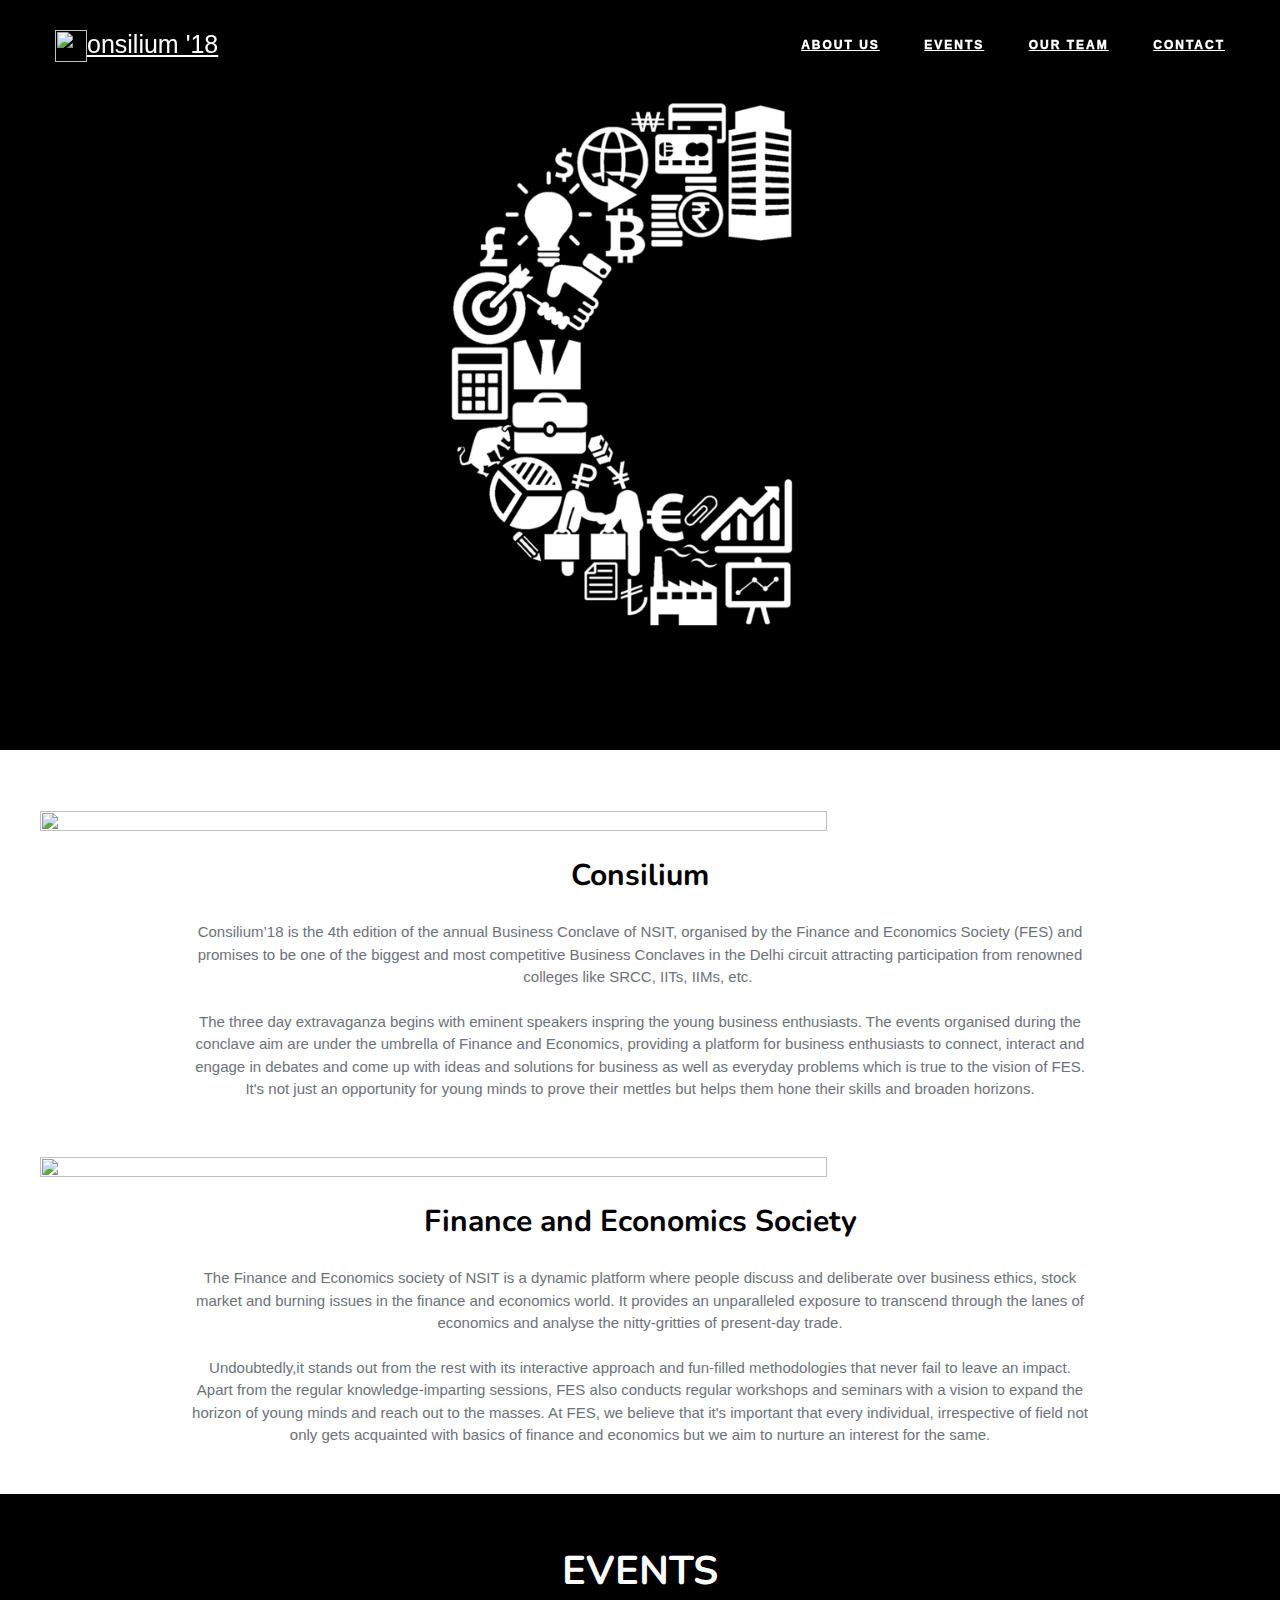
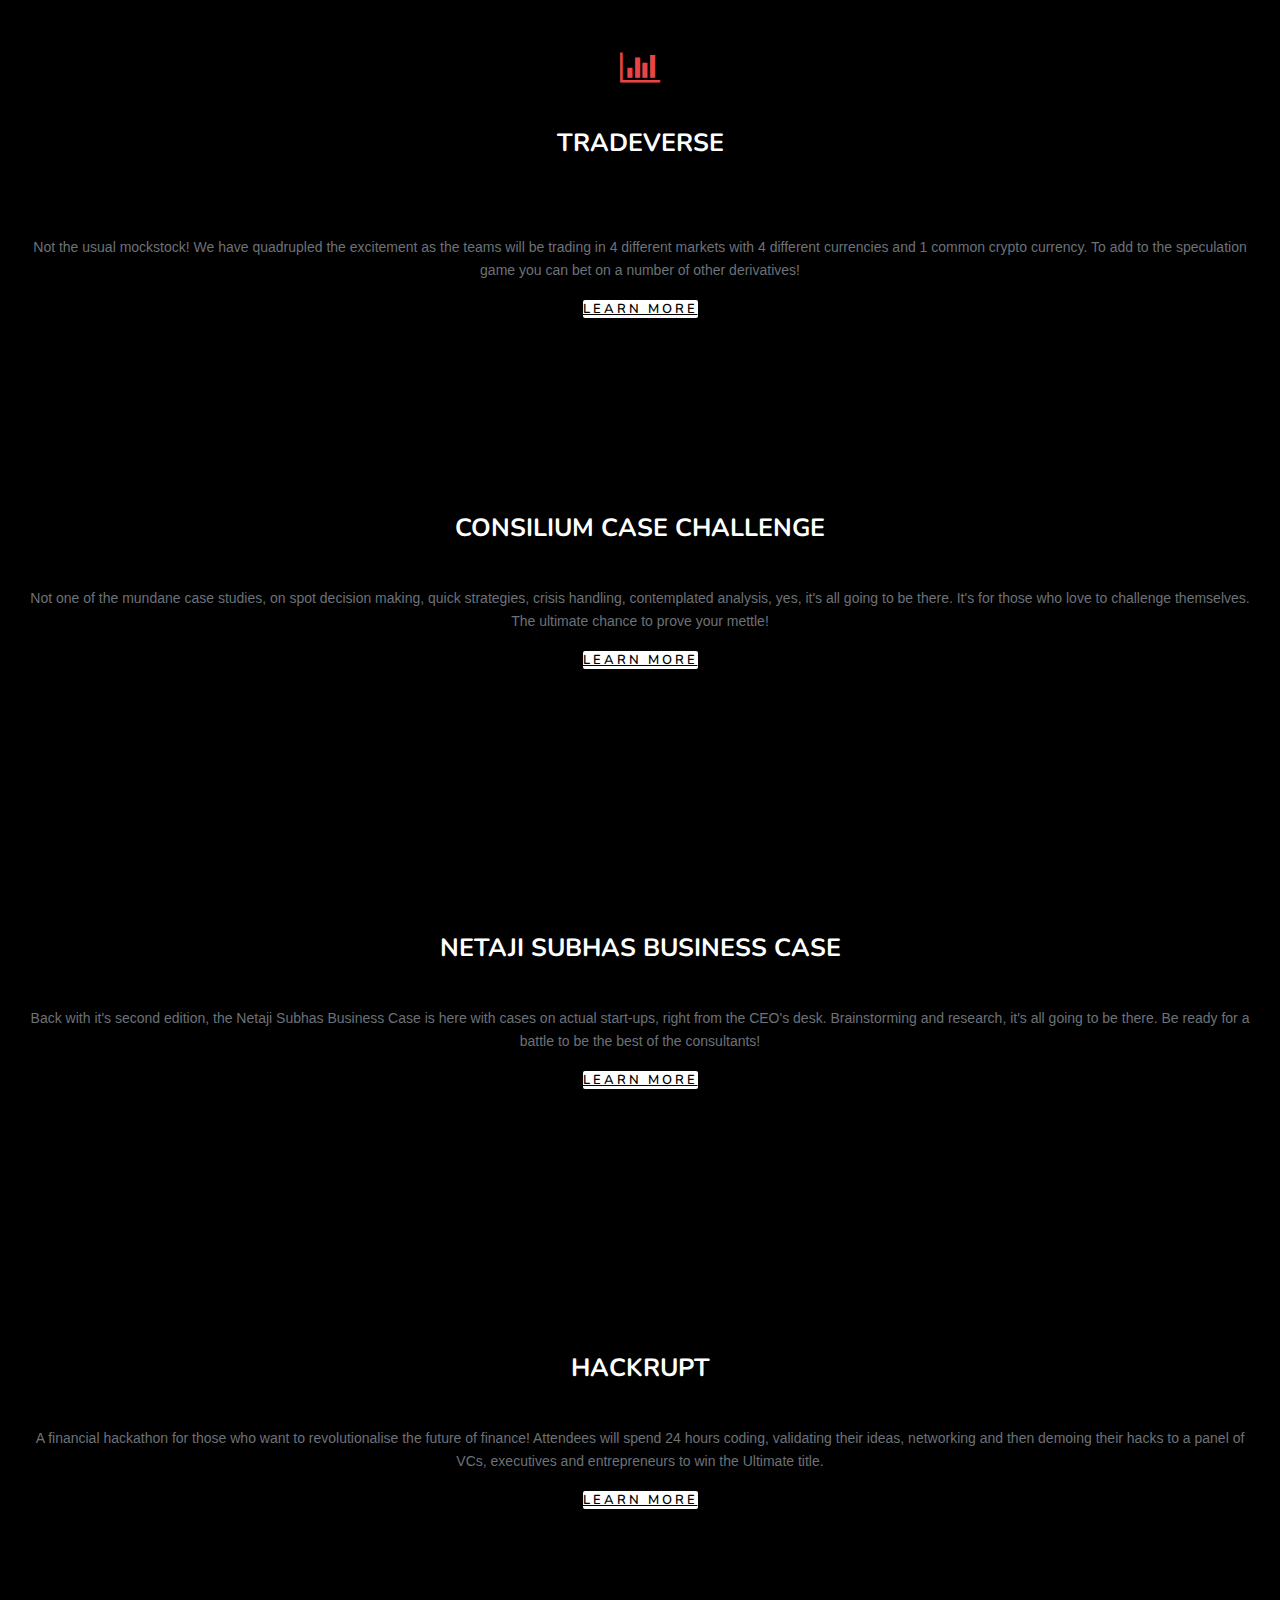
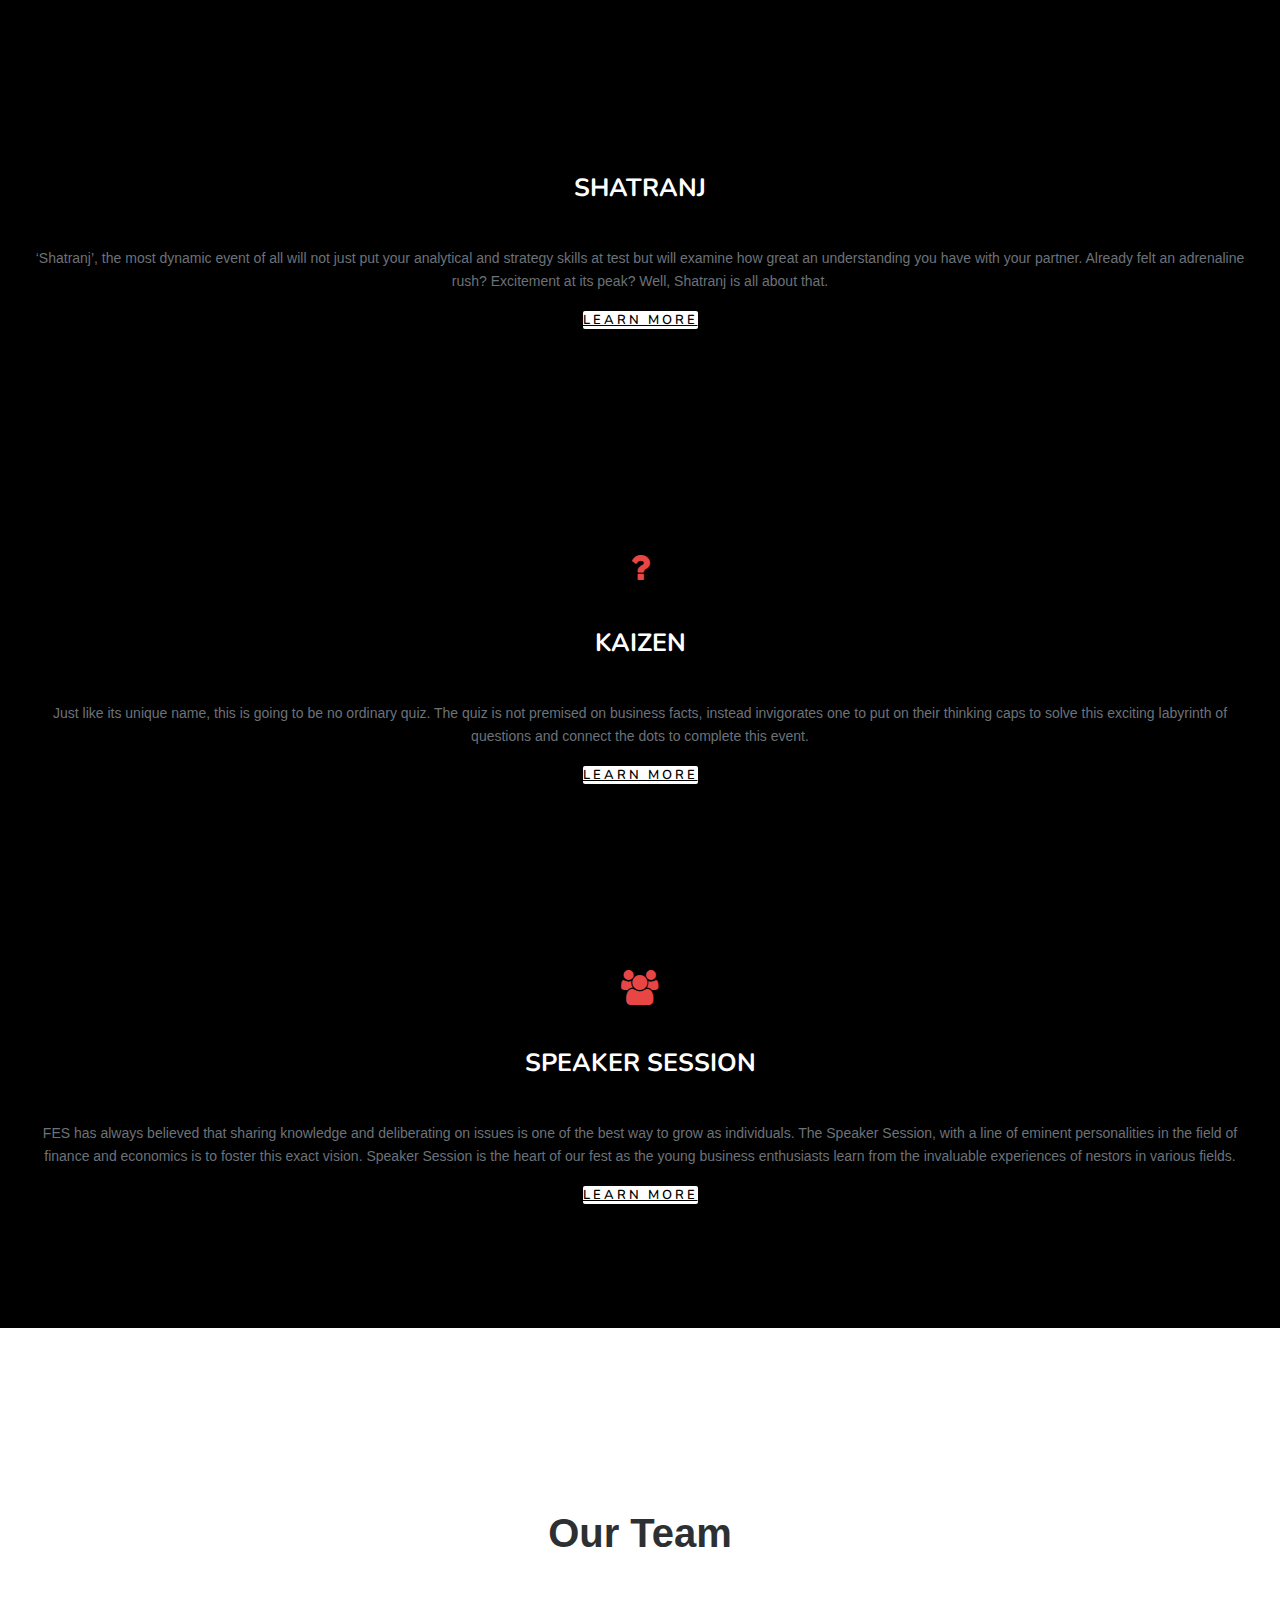
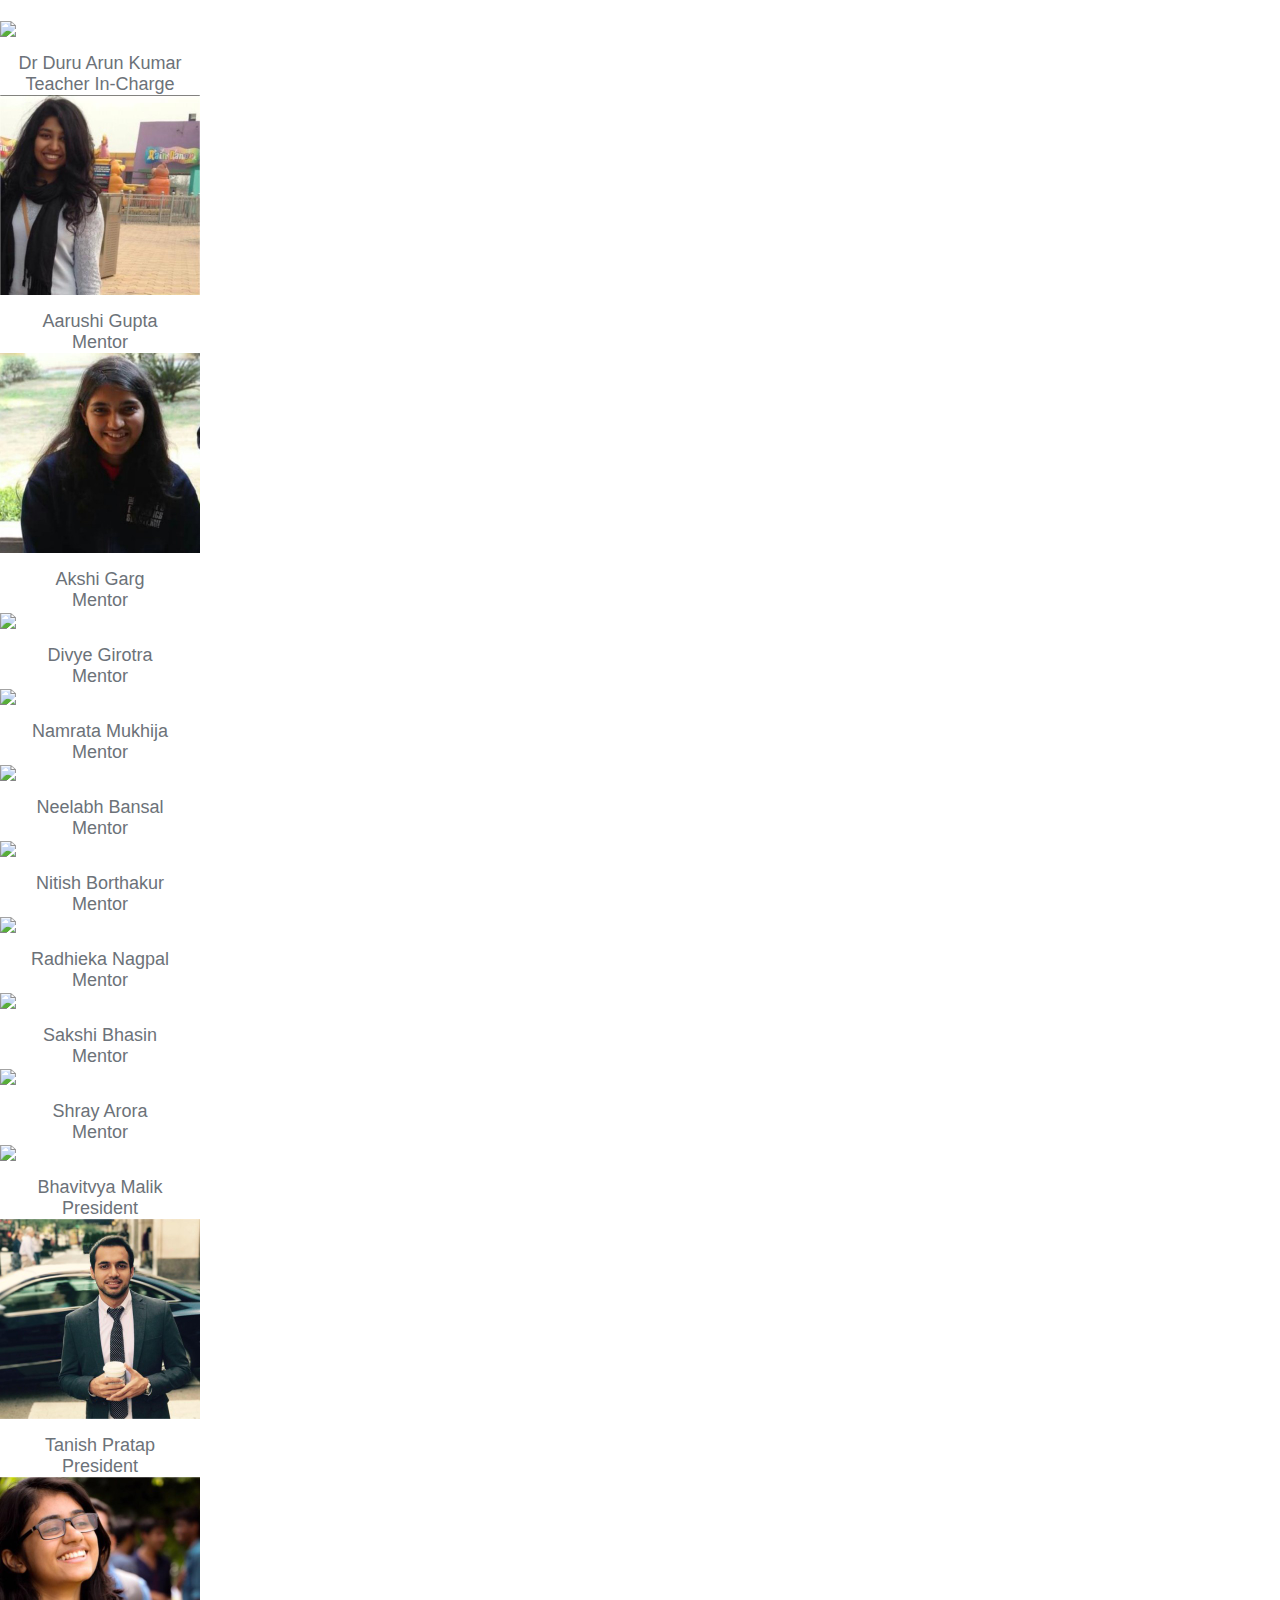
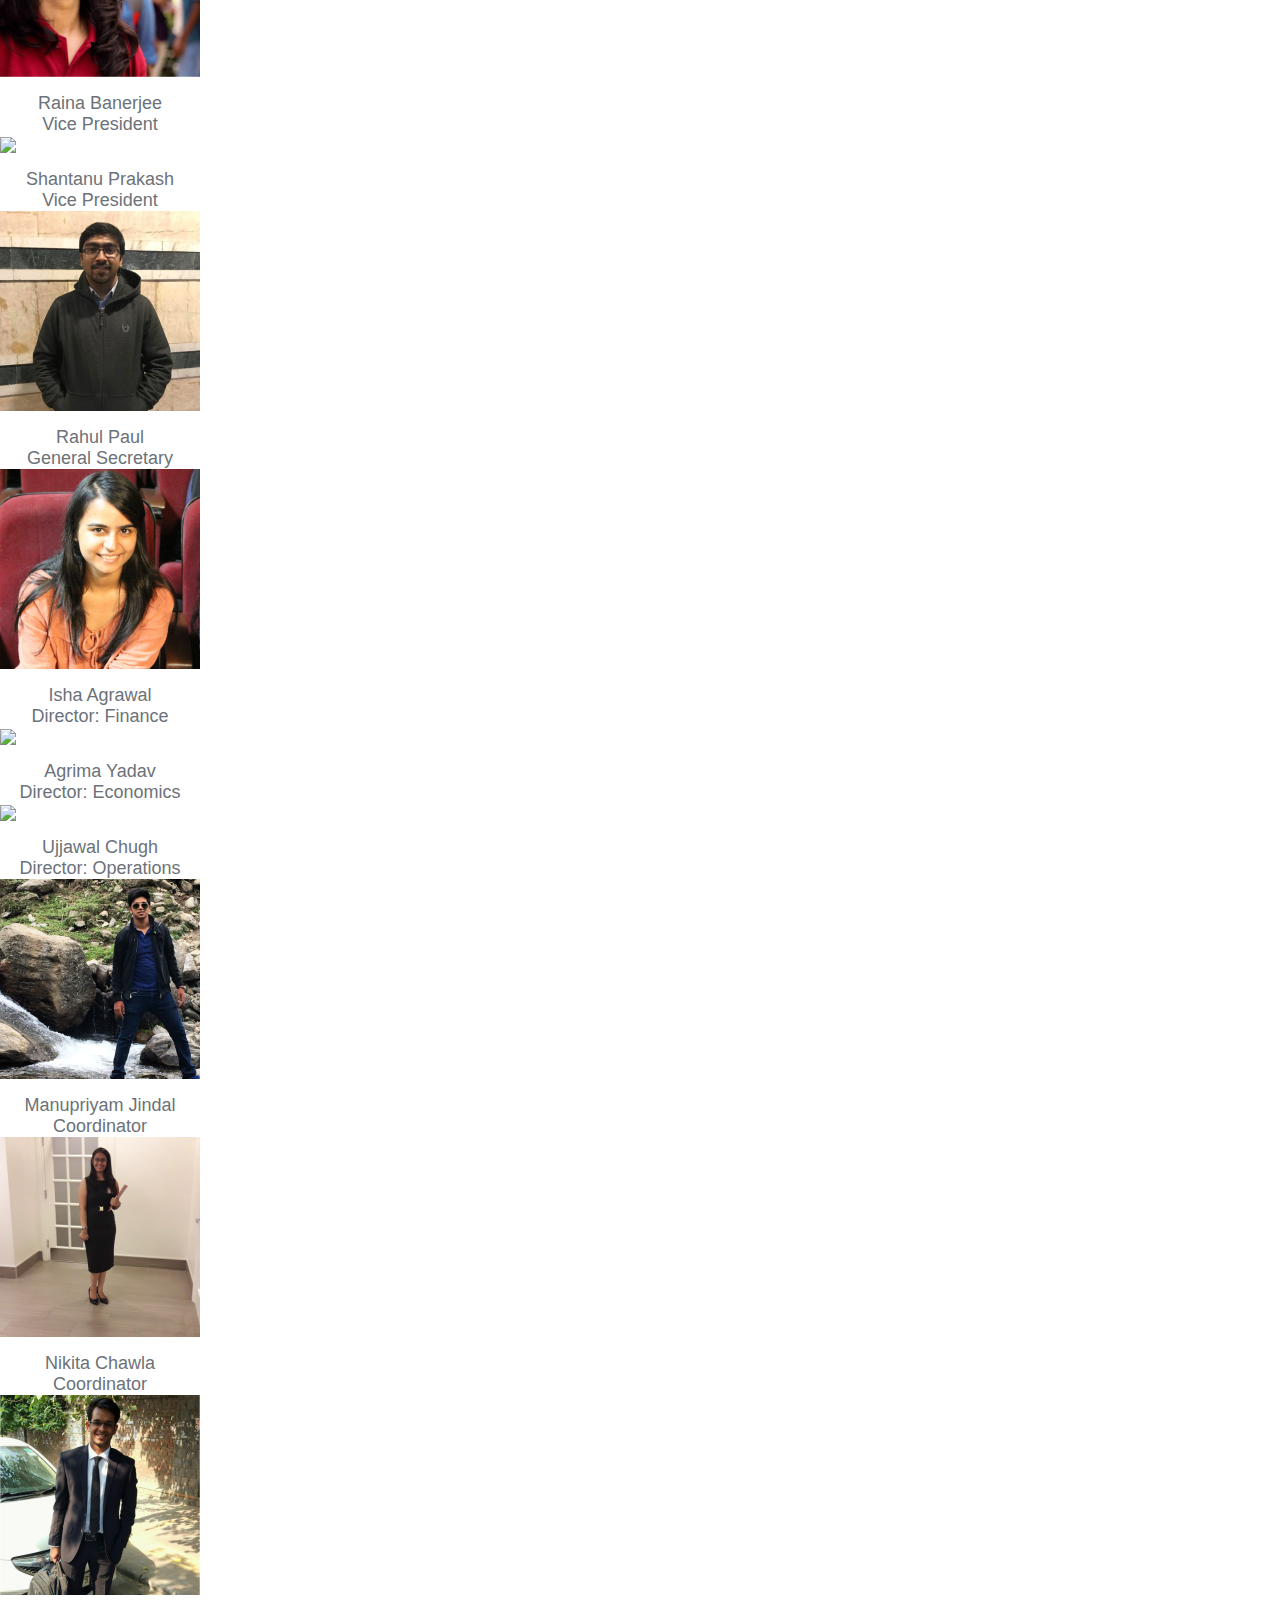
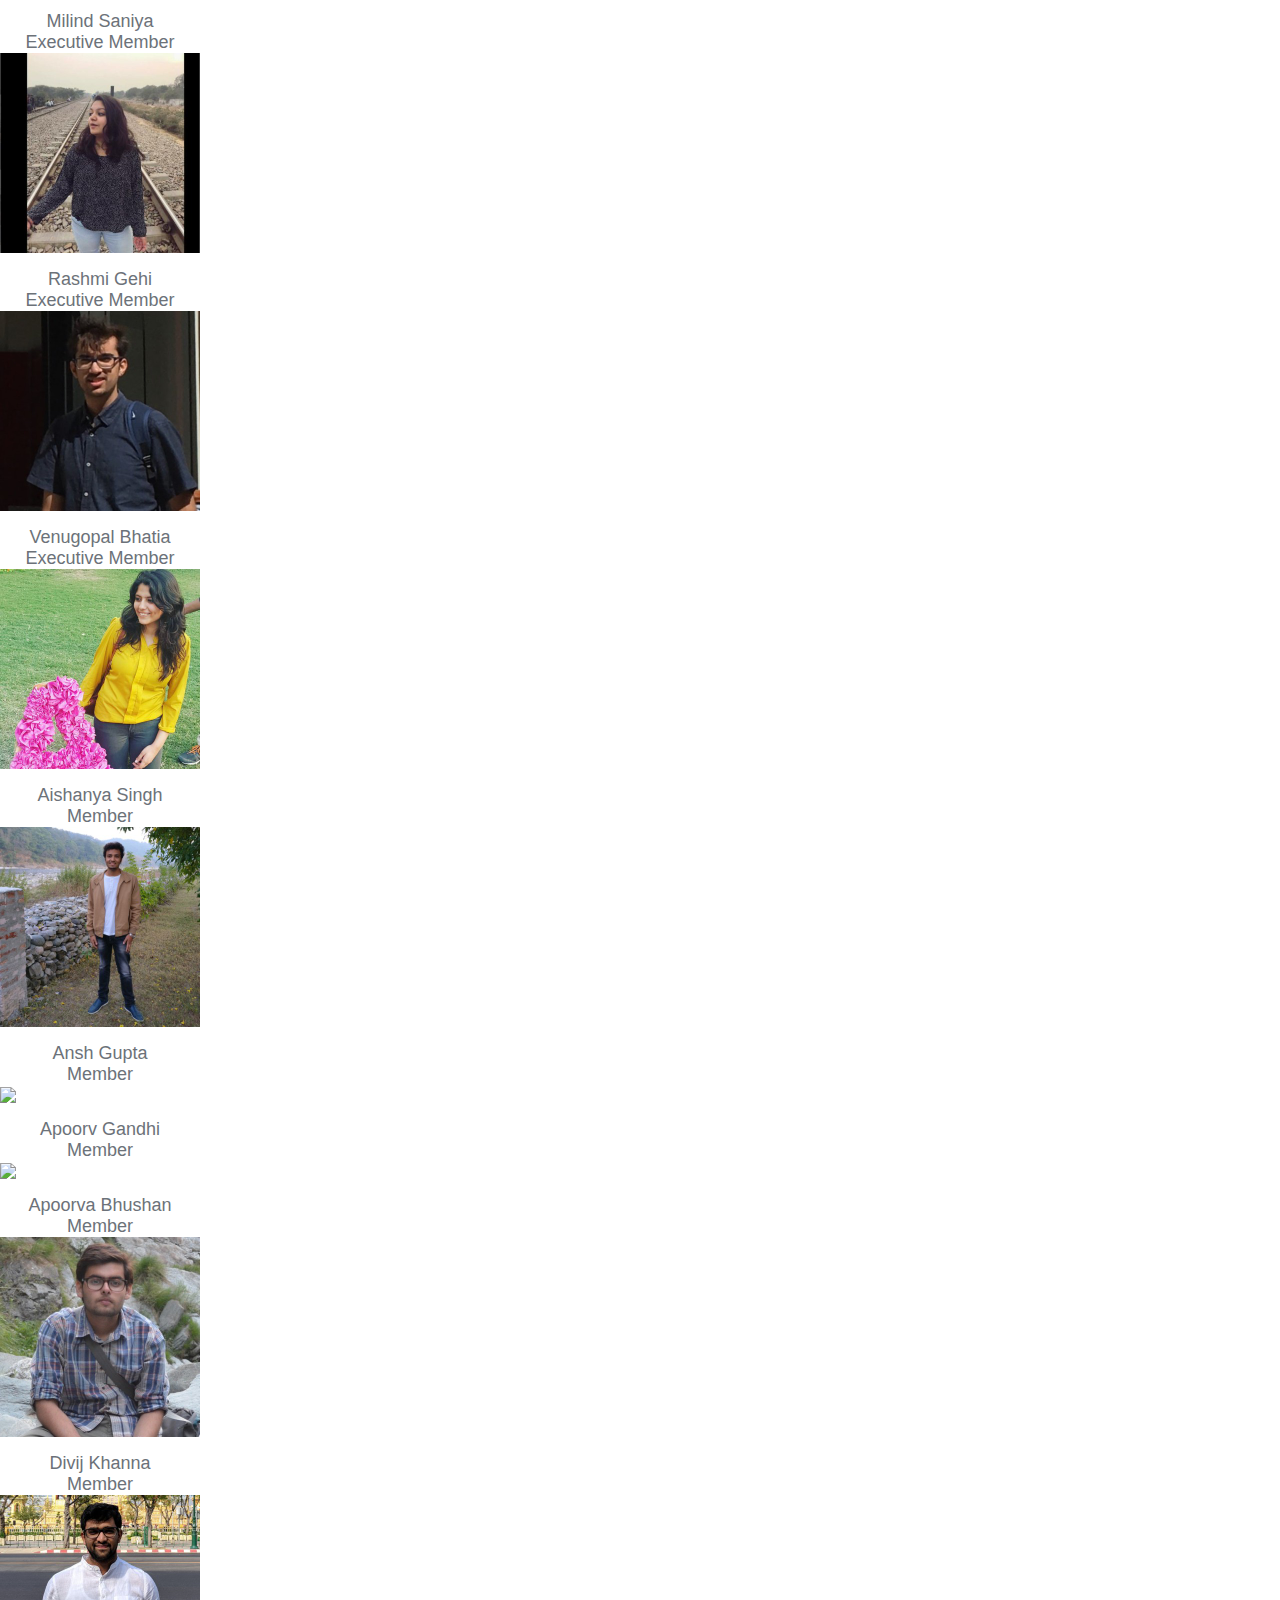
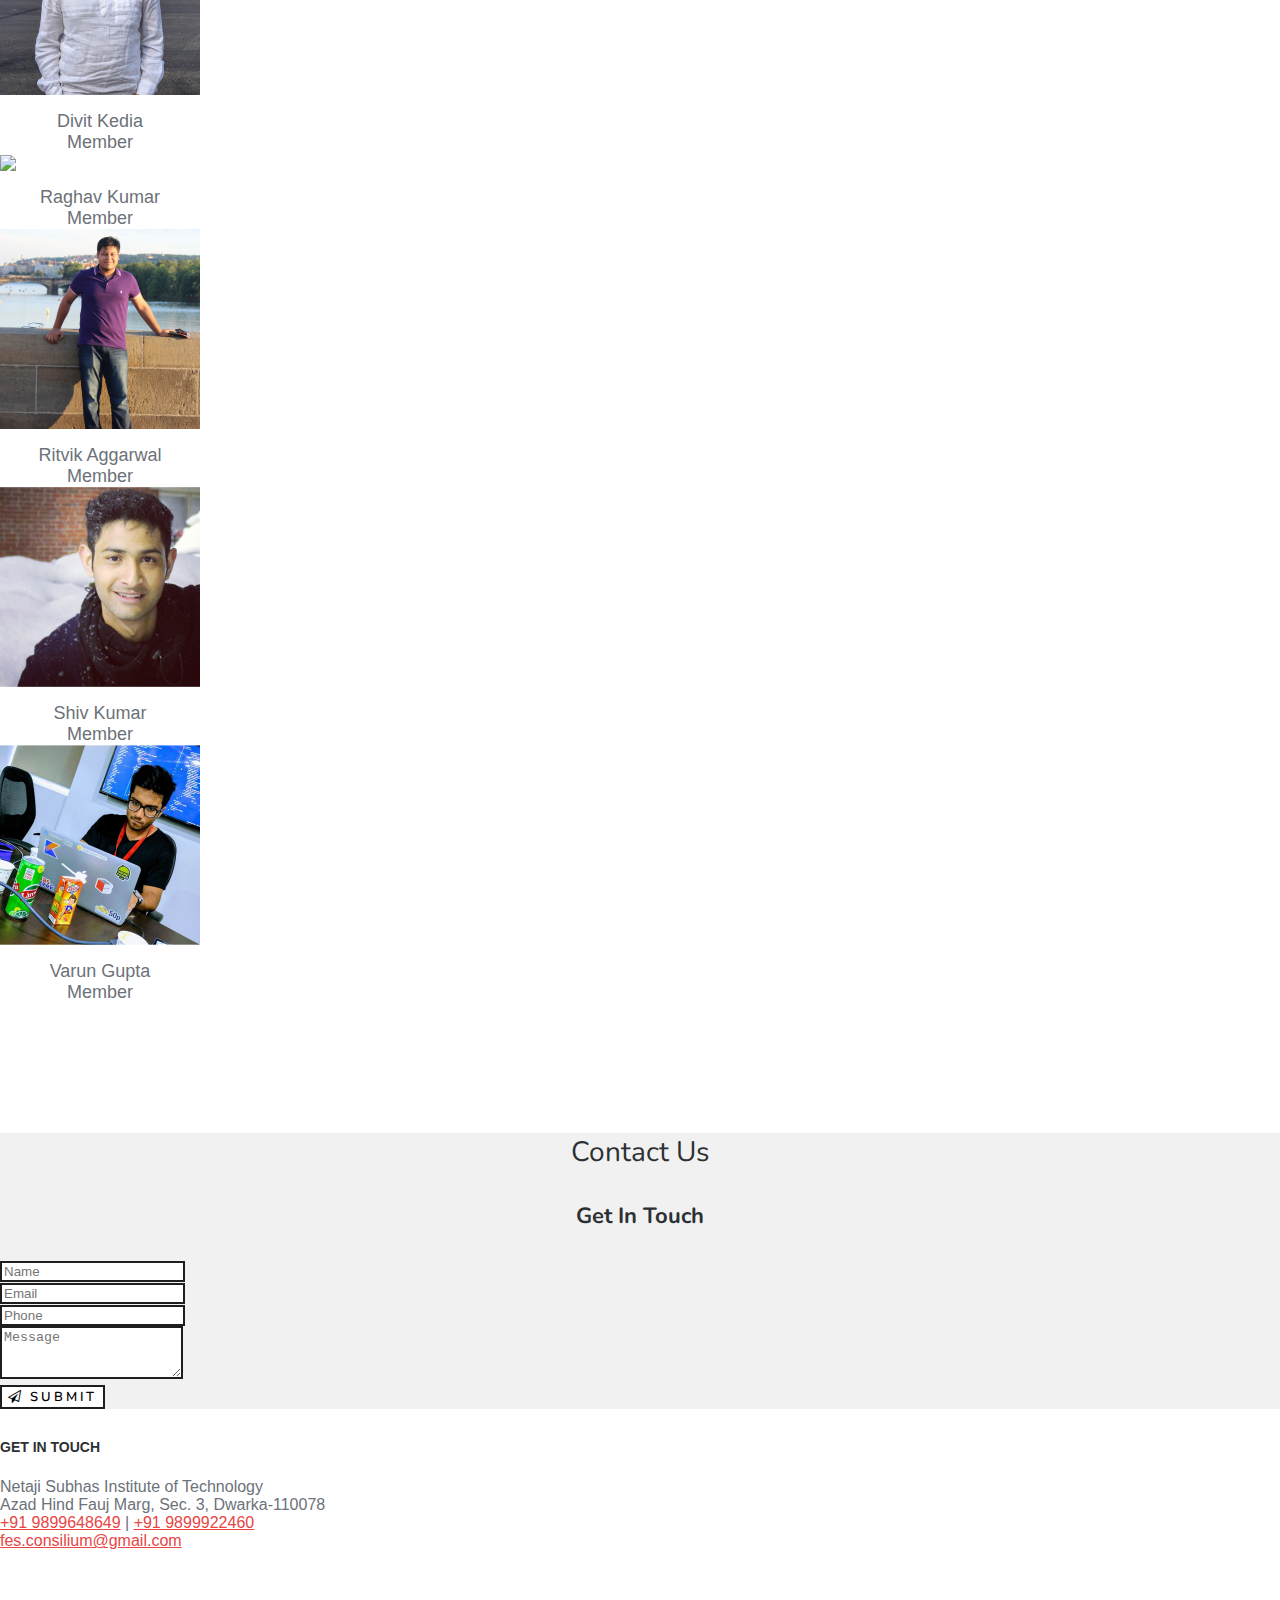
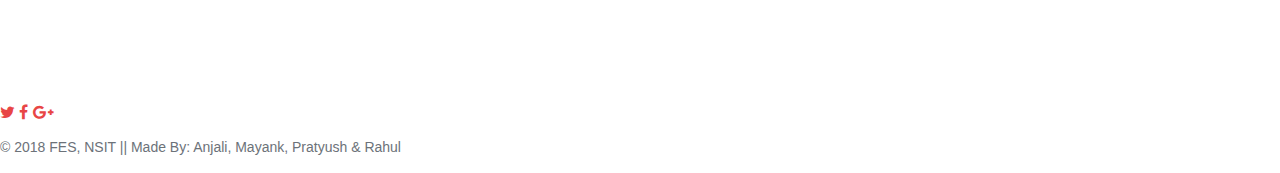
==== index.html @ c0fd303d "added formspree" ====
<!doctype html>
<html class="no-js" lang="">

<head>
    <meta charset="utf-8">
    <meta name="description" content="">
    <meta name="viewport" content="width=device-width, initial-scale=1">
    <title>Consilium'18</title>
    <link rel="stylesheet" href="css/bootstrap.min.css">
    <link rel="stylesheet" href="css/flexslider.css">
    <link rel="stylesheet" href="css/jquery.fancybox.css">
    <link rel="stylesheet" href="css/main.css">
    <link rel="stylesheet" href="css/responsive.css">
    <link rel="stylesheet" href="css/animate.min.css">
    <link rel="stylesheet" href="css/font-icon.css">
    <link rel="stylesheet" href="https://maxcdn.bootstrapcdn.com/font-awesome/4.4.0/css/font-awesome.min.css">
    <link rel="stylesheet" href="css/Footer-with-map.css">
    <link href="https://fonts.googleapis.com/css?family=Nunito" rel="stylesheet">

    <link rel="stylesheet" type="text/css" href="slick/slick.css" />
    <link rel="stylesheet" type="text/css" href="slick/slick-theme.css" />
    <link rel="stylesheet" href="css/index.css">


</head>

<body>
    <!-- header section -->
    <section id="home" class="banner" role="banner">
        <!--header navigation -->
        <header id="header">
            <div class="header-content clearfix">
                <a class="logo" href="#home" style="color:white;font-size:25px"><img src="images/logowhite.png" alt="">onsilium '18</a>
                <!-- Consilium'18 -->
                <nav class="navigation" role="navigation">
                    <ul class="primary-nav">
                        <li><a href="#intro">About Us</a></li>
                        <li><a href="#services-container">Events</a></li>
                        <li><a href="#teams">Our Team</a></li>
                        <li><a href="#contact">Contact</a></li>
                    </ul>
                </nav>
                <a href="#" class="nav-toggle">Menu<span></span></a> </div>
        </header>

    </section>
    <!-- header section -->

    <!-- intro section -->
    <section id="intro" class="section intro no-padding">
        <div class="container-fluid">
            <div class="row no-gutter">
                <div class="flexslider">
                    <ul class="slides">
                        <li>
                            <div class="col-md-6">
                                <div class="avatar"> <img src="images/cons17.JPG" alt="" class="img-responsive"> </div>
                            </div>
                            <div id="description" class="col-md-6 text-center">
                                <blockquote>
                                    <h1>Consilium</h1>
                                    <p>Consilium’18 is the 4th edition of the annual Business Conclave of NSIT, organised by the Finance and Economics Society (FES) and promises to be one of the biggest and most competitive Business Conclaves in the Delhi
                                        circuit attracting participation from renowned colleges like SRCC, IITs, IIMs, etc. <br><br> The three day extravaganza begins with eminent speakers inspring the young business enthusiasts. The events organised
                                        during the conclave aim are under the umbrella of Finance and Economics, providing a platform for business enthusiasts to connect, interact and engage in debates and come up with ideas and solutions for business
                                        as well as everyday problems which is true to the vision of FES. It's not just an opportunity for young minds to prove their mettles but helps them hone their skills and broaden horizons. </p>
                                </blockquote>
                            </div>
                        </li>
                        <li>
                            <div class="col-md-6">
                                <div class="avatar"> <img src="images/fesnsit.png" alt="" class="img-responsive"> </div>
                            </div>
                            <div id="description" class="col-md-6 text-center">
                                <blockquote>
                                    <h1>Finance and Economics Society </h1>
                                    <p>
                                        The Finance and Economics society of NSIT is a dynamic platform where people discuss and deliberate over business ethics, stock market and burning issues in the finance and economics world. It provides an unparalleled exposure to transcend through the
                                        lanes of economics and analyse the nitty-gritties of present-day trade. <br><br> Undoubtedly,it stands out from the rest with its interactive approach and fun-filled methodologies
                                        that never fail to leave an impact. Apart from the regular knowledge-imparting sessions, FES also conducts regular workshops and seminars with a vision to expand the horizon of young minds and reach out to the masses.
                                        At FES, we believe that it's important that every individual, irrespective of field not only gets acquainted with basics of finance and economics but we aim to nurture an interest for the same.
                                    </p>
                                </blockquote>
                            </div>
                        </li>
                    </ul>
                </div>
            </div>
        </div>
    </section>
    <!-- intro section -->

    <!-- events section -->
    <section id="services-container" class="services-container service-section">
        <div class="container">
            <div class="row">
                <h1 align="center" style="margin: 40px;">EVENTS</h1>
                <div class="col-md-4 col-sm-6 services"> <span class="icon fa fa-bar-chart"></span>
                    <div class="services-content">
                        <h5>TradeVerse <br>&nbsp</h5>
                        <p>Not the usual mockstock! We have quadrupled the excitement as the teams will be trading in 4 different markets with 4 different currencies and 1 common crypto currency. To add to the speculation game you can bet on a number
                            of other derivatives! </p>
                        <a href="tradeverse-5.html" class="btn btn-info" role="button">Learn More</a>
                    </div>
                </div>

                <div class="col-md-4 col-sm-6 services"> <span class="icon icon-briefcase"></span>
                    <div class="services-content">
                        <h5>Consilium Case Challenge</h5>
                        <p>Not one of the mundane case studies, on spot decision making, quick strategies, crisis handling, contemplated analysis, yes, it's all going to be there. It's for those who love to challenge themselves. The ultimate chance to prove
                            your mettle!</p>
                        <a href="consiliumCase-3.html" class="btn btn-info" role="button">Learn More</a>
                    </div>
                </div>

                <div class="col-md-4 col-sm-6 services"> <span class="icon icon-tools"></span>
                    <div class="services-content">
                        <h5>Netaji Subhas Business Case</h5>
                        <p>Back with it's second edition, the Netaji Subhas Business Case is here with cases on actual start-ups, right from the CEO's desk. Brainstorming and research, it's all going to be there. Be ready for a battle to be the best of the
                            consultants! </p>
                        <a href="businessCase-4.html" class="btn btn-info" role="button">Learn More</a>
                    </div>
                </div>

                <div class="col-md-4 col-sm-6 services"> <span class="icon icon-trophy"></span>
                    <div class="services-content">
                        <h5>Hackrupt</h5>
                        <p>A financial hackathon for those who want to revolutionalise the future of finance! Attendees will spend 24 hours coding, validating their ideas, networking and then demoing their hacks to a panel of VCs, executives and entrepreneurs
                            to win the Ultimate title.</p>
                        <a href="hackrupt.html" class="btn btn-info" role="button">Learn More</a>
                    </div>
                </div>

                <div class="col-md-4 col-sm-6 services"> <span class="icon icon-strategy"></span>
                    <div class="services-content">
                        <h5>Shatranj</h5>
                        <p>‘Shatranj’, the most dynamic event of all will not just put your analytical and strategy skills at test but will examine how great an understanding you have with your partner. Already felt an adrenaline rush? Excitement at its
                            peak? Well, Shatranj is all about that.</p>
                        <a href="shatranj.html" class="btn btn-info" role="button">Learn More</a>
                    </div>
                </div>

                <div class="col-md-4 col-sm-6 services"> <span class="icon fa fa-question"></span>
                    <div class="services-content">
                        <h5>Kaizen</h5>
                        <p>Just like its unique name, this is going to be no ordinary quiz. The quiz is not premised on business facts, instead invigorates one to put on their thinking caps to solve this exciting labyrinth of questions and connect the dots
                            to complete this event.</p>
                        <a href="kaizen-1.html" class="btn btn-info" role="button">Learn More</a>
                    </div>
                </div>

                <div class="col-md-4 col-sm-3"></div>

                <div class="col-md-4 col-sm-6 services"> <span class="icon fa fa-users"></span>
                    <div class="services-content">
                        <h5>Speaker Session</h5>
                        <p>FES has always believed that sharing knowledge and deliberating on issues is one of the best way to grow as individuals. The Speaker Session, with a line of eminent personalities in the field of finance and economics is to foster
                            this exact vision. Speaker Session is the heart of our fest as the young business enthusiasts learn from the invaluable experiences of nestors in various fields. </p>
                        <a href="speaker-2.html" class="btn btn-info" role="button">Learn More</a>
                    </div>
                </div>

                <div class="col-md-4 col-sm-6"></div>

            </div>
        </div>
    </section>
    <!-- events section -->

    <!-- our team section -->


    <!-- team section -->
    <section id="teams" class="section teams">
        <h2 align="center" style="">Our Team</h2>
        <h1></h1>
        <div class="slideshow-container">

            <!-- 1 -->
            <div class="mySlides  ">
                <!-- <div class="numbertext">1/35</div> -->
                <img src="images/team/duru.jpg" style="width:100%">
                <div class="banner-text" align="center" style="font-size: 18px">Dr Duru Arun Kumar<br>Teacher In-Charge</div>
            </div>

            <!-- 2 -->
            <div class="mySlides  ">
                <!-- <div class="numbertext">2/35</div> -->
                <img src="images/team/aarushi.jpg" style="width:100%">
                <div class="banner-text" align="center" style="font-size: 18px">Aarushi Gupta<br>Mentor</div>
            </div>

            <!-- 3 -->
            <div class="mySlides  ">
                <img src="images/team/akshi.jpg" style="width:100%">
                <div class="banner-text" align="center" style="font-size: 18px">Akshi Garg<br>Mentor</div>
            </div>

            <!-- 4 -->
            <div class="mySlides  ">
                <img src="images/team/divye.jpg" style="width:100%">
                <div class="banner-text" align="center" style="font-size: 18px">Divye Girotra<br>Mentor</div>
            </div>

            <!-- 5 -->
            <div class="mySlides  ">
                <!-- <div class="numbertext">5/35</div> -->
                <img src="images/team/namrata.jpg" style="width:100%">
                <div class="banner-text" align="center" style="font-size: 18px">Namrata Mukhija<br>Mentor</div>
            </div>

            <!-- 6 -->
            <div class="mySlides  ">
                <!-- <div class="numbertext">6/35</div> -->
                <img src="images/team/neelabh.jpg" style="width:100%">
                <div class="banner-text" align="center" style="font-size: 18px">Neelabh Bansal<br>Mentor</div>
            </div>

            <!-- 7 -->
            <div class="mySlides  ">
                <!-- <div class="numbertext">7/35</div> -->
                <img src="images/team/nitish.jpg" style="width:100%">
                <div class="banner-text" align="center" style="font-size: 18px">Nitish Borthakur<br>Mentor</div>
            </div>

            <!-- 8 -->
            <div class="mySlides  ">
                <!-- <div class="numbertext">8/35</div> -->
                <img src="images/team/Radhieka.jpg" style="width:100%">
                <div class="banner-text" align="center" style="font-size: 18px">Radhieka Nagpal<br>Mentor</div>
            </div>

            <!-- 9 -->
            <div class="mySlides  ">
                <!-- <div class="numbertext">9/35</div> -->
                <img src="images/team/sakshi.jpg" style="width:100%">
                <div class="banner-text" align="center" style="font-size: 18px">Sakshi Bhasin<br>Mentor</div>
            </div>

            <!-- 10 -->
            <div class="mySlides  ">
                <!-- <div class="numbertext">10/35</div> -->
                <img src="images/team/shray.jpg" style="width:100%">
                <div class="banner-text" align="center" style="font-size: 18px">Shray Arora<br>Mentor</div>
            </div>

            <!-- 11 -->
            <div class="mySlides  ">
                <!-- <div class="numbertext">11/35</div> -->
                <img src="images/team/bhavitvya.jpg" style="width:100%">
                <div class="banner-text" align="center" style="font-size: 18px">Bhavitvya Malik<br>President</div>
            </div>

            <!-- 12 -->
            <div class="mySlides  ">
                <!-- <div class="numbertext">12/35</div> -->
                <img src="images/team/tanish.jpg" style="width:100%">
                <div class="banner-text" align="center" style="font-size: 18px">Tanish Pratap<br>President</div>
            </div>

            <!-- 13 -->
            <div class="mySlides  ">
                <!-- <div class="numbertext">13/35</div> -->
                <img src="images/team/raina.jpg" style="width:100%">
                <div class="banner-text" align="center" style="font-size: 18px">Raina Banerjee<br>Vice President</div>
            </div>

            <!-- 14 -->
            <div class="mySlides  ">
                <!-- <div class="numbertext">14/35</div> -->
                <img src="images/team/shantanu.jpg" style="width:100%">
                <div class="banner-text" align="center" style="font-size: 18px">Shantanu Prakash<br>Vice President</div>
            </div>

            <!-- 15 -->
            <div class="mySlides  ">
                <!-- <div class="numbertext">15/35</div> -->
                <img src="images/team/paul.jpg" style="width:100%">
                <div class="banner-text" align="center" style="font-size: 18px">Rahul Paul<br>General Secretary</div>
            </div>

            <!-- 16 -->
            <div class="mySlides  ">
                <!-- <div class="numbertext">16/35</div> -->
                <img src="images/team/isha.jpg" style="width:100%">
                <div class="banner-text" align="center" style="font-size: 18px">Isha Agrawal<br>Director: Finance</div>
            </div>

            <!-- 17 -->
            <div class="mySlides  ">
                <!-- <div class="numbertext">17/35</div> -->
                <img src="images/team/agrima.jpg" style="width:100%">
                <div class="banner-text" align="center" style="font-size: 18px">Agrima Yadav<br>Director: Economics</div>
            </div>

            <!-- 18 -->
            <div class="mySlides  ">
                <!-- <div class="numbertext">18/35</div> -->
                <img src="images/team/ujjawal.jpg" style="width:100%">
                <div class="banner-text" align="center" style="font-size: 18px">Ujjawal Chugh<br>Director: Operations</div>
            </div>

            <!-- 19a -->
            <div class="mySlides  ">
                <!-- <div class="numbertext">19/35</div> -->
                <img src="images/team/manu.jpg" style="width:100%">
                <div class="banner-text" align="center" style="font-size: 18px">Manupriyam Jindal<br>Coordinator</div>
            </div>

            <!-- 19b -->
            <div class="mySlides  ">
                <!-- <div class="numbertext">19/35</div> -->
                <img src="images/team/nikita.jpg" style="width:100%">
                <div class="banner-text" align="center" style="font-size: 18px">Nikita Chawla<br>Coordinator</div>
            </div>

            <!-- 20 -->
            <!-- <div class="mySlides  ">
  <div class="numbertext">20/35</div>
  <img src="images/team/aarushi.jpg" style="width:100%">
  <div class="banner-text" align="center" style="font-size: 18px">Akash Maurya<br>Executive Member</div>
</div> -->

            <!-- 21 -->
            <div class="mySlides  ">
                <!-- <div class="numbertext">21/35</div> -->
                <img src="images/team/milind.jpg" style="width:100%">
                <div class="banner-text" align="center" style="font-size: 18px">Milind Saniya<br>Executive Member</div>
            </div>

            <!-- 22 -->
            <div class="mySlides  ">
                <!-- <div class="numbertext">22/35</div> -->
                <img src="images/team/Rashmi.jpg" style="width:100%">
                <div class="banner-text" align="center" style="font-size: 18px">Rashmi Gehi<br>Executive Member
                    <v>
                </div>
            </div>

            <!-- 23 -->
            <!-- <div class="mySlides  ">
  <div class="numbertext">23/35</div>
  <img src="images/team/aarushi.jpg" style="width:100%">
  <div class="banner-text" align="center" style="font-size: 18px">Rushil Verma<br>Executive Member</div>
</div> -->

            <!-- 24 -->
            <!-- <div class="mySlides  ">
  <div class="numbertext">24/35</div>
  <img src="images/team/aarushi.jpg" style="width:100%">
  <div class="banner-text" align="center" style="font-size: 18px">Tulika Saxena<br>Executive Member</div>
</div> -->

            <!-- 25 -->
            <div class="mySlides  ">
                <!-- <div class="numbertext">25/35</div> -->
                <img src="images/team/Venugopal.jpg" style="width:100%">
                <div class="banner-text" align="center" style="font-size: 18px">Venugopal Bhatia<br>Executive Member</div>
            </div>

            <!-- 26 -->
            <div class="mySlides  ">
                <!-- <div class="numbertext">26/35</div> -->
                <img src="images/team/aishanya.jpg" style="width:100%">
                <div class="banner-text" align="center" style="font-size: 18px">Aishanya Singh<br>Member</div>
            </div>

            <!-- 27 -->
            <div class="mySlides  ">
                <!-- <div class="numbertext">27/35</div> -->
                <img src="images/team/ansh.jpg" style="width:100%">
                <div class="banner-text" align="center" style="font-size: 18px">Ansh Gupta<br>Member</div>
            </div>

            <!-- 28 -->
            <div class="mySlides  ">
                <!-- <div class="numbertext">28/35</div> -->
                <img src="images/team/apoorv.jpg" style="width:100%">
                <div class="banner-text" align="center" style="font-size: 18px">Apoorv Gandhi<br>Member</div>
            </div>

            <!-- 29 -->
            <div class="mySlides  ">
                <!-- <div class="numbertext">29/35</div> -->
                <img src="images/team/apoorva.jpg" style="width:100%">
                <div class="banner-text" align="center" style="font-size: 18px">Apoorva Bhushan<br>Member</div>
            </div>

            <!-- 30 -->
            <div class="mySlides  ">
                <!-- <div class="numbertext">30/35</div> -->
                <img src="images/team/divij.jpg" style="width:100%">
                <div class="banner-text" align="center" style="font-size: 18px">Divij Khanna<br>Member</div>
            </div>

            <!-- 31 -->
            <div class="mySlides  ">
                <!-- <div class="numbertext">31/35</div> -->
                <img src="images/team/divit.jpg" style="width:100%">
                <div class="banner-text" align="center" style="font-size: 18px">Divit Kedia<br>Member</div>
            </div>

            <!-- 32 -->
            <div class="mySlides  ">
                <!-- <div class="numbertext">32/35</div> -->
                <img src="images/team/raghav.jpg" style="width:100%">
                <div class="banner-text" align="center" style="font-size: 18px">Raghav Kumar<br>Member</div>
            </div>

            <!-- 33 -->
            <div class="mySlides  ">
                <!-- <div class="numbertext">33/35</div> -->
                <img src="images/team/ritvik.jpg" style="width:100%">
                <div class="banner-text" align="center" style="font-size: 18px">Ritvik Aggarwal<br>Member</div>
            </div>

            <!-- 34 -->
            <div class="mySlides  ">
                <!-- <div class="numbertext">34/35</div> -->
                <img src="images/team/shiv.jpg" style="width:100%">
                <div class="banner-text" align="center" style="font-size: 18px">Shiv Kumar<br>Member</div>
            </div>

            <!-- 35 -->
            <div class="mySlides ">
                <!-- <div class="numbertext">34/35</div> -->
                <img src="images/team/varun.jpg" style="width:100%">
                <div class="banner-text" align="center" style="font-size: 18px">Varun Gupta<br>Member</div>
            </div>

            <!-- 35 -->
            <!-- <div class="mySlides  ">
  <div class="numbertext">35/35</div>
  <img src="images/team/aarushi.jpg" style="width:100%">
  <div class="banner-text" align="center" style="font-size: 18px">Varun Gupta<br>Member</div>
</div> -->
        </div>

        <!-- <script>
var slideIndex = 0;
showSlides();

function showSlides() {
    var i;
    var slides = document.getElementsByClassName("mySlides");
    for (i = 0; i < slides.length; i++) {
        slides[i].style.display = "none";
    }
    slideIndex++;
    if (slideIndex > slides.length) {slideIndex = 1}
    slides[slideIndex-1].style.display = "block";
    setTimeout(showSlides, 2000); // Change image every 2 seconds
}
</script> -->
    </section>
    <!-- team section -->

    <!--Contact section -->
    <section id="contact">
        <div class="container">
            <div class="well well-sm">
                <h3 align="center"><strong>Contact Us</strong></h3>
            </div>

            <div class="row">

                <div class="col-md-6 col-md-offset-3">
                    <h4 align="center"><strong>Get In Touch</strong></h4>
                    <form action="https://formspree.io/fes.consilium@gmail.com" method="post">
                        <div class="form-group">
                            <input type="text" class="form-control" name="name" value="" placeholder="Name">
                        </div>
                        <div class="form-group">
                            <input type="email" class="form-control" name="email" value="" placeholder="Email">
                        </div>
                        <div class="form-group">
                            <input type="tel" class="form-control" name="phone" value="" placeholder="Phone">
                        </div>
                        <div class="form-group">
                            <textarea class="form-control" name="message" rows="3" placeholder="Message"></textarea>
                        </div>
                        <button class="btn btn-default" type="submit" name="button">
              <i class="fa fa-paper-plane-o" aria-hidden="true"></i> Submit
          </button>
                    </form>
                </div>
            </div>
        </div>
    </section>
    <!-- Contact section -->

    <!-- Footer section -->
    <footer id="myFooter">
        <div class="container">
            <div class="row">
                <div class="col-sm-12">
                    <h5>Get In Touch</h5>
                    <ul>
                        <li>Netaji Subhas Institute of Technology</li>
                        <li>Azad Hind Fauj Marg, Sec. 3, Dwarka-110078</li>
                        <li><a href="tel://9899648649">+91 9899648649‬</a> | <a href="tel://9899922460">+91 9899922460‬</a></li>
                        <li><a href="mailto:fes.consilium@gmail.com?Subject=Consilium%20Query">fes.consilium@gmail.com</a></li>
                    </ul>
                </div>
            </div>
            <!-- Here we use the Google Embed API to show Google Maps. -->
            <!-- In order for this to work in your project you will need to generate a unique API key.  -->

            <iframe id="map-container" frameborder="0" style="border:0" src="https://www.google.com/maps/embed/v1/place?q=place_id:ChIJKRPFmDUFDTkR4vzrso_h-Nk&key=AIzaSyAkCWSTHwfamrr5s8xtmgGQe79lRdur5S4">
            </iframe>
        </div>
        <div class="social-networks">
            <a href="https://mobile.twitter.com/fes_nsit" class="twitter"><i class="fa fa-twitter"></i></a>
            <a href="https://www.facebook.com/consiliumfes/" class="facebook"><i class="fa fa-facebook"></i></a>
            <a href="mailto:fes.consilium@gmail.com?Subject=Website%20Query" class="google"><i class="fa fa-google-plus"></i></a>
        </div>
        <div class="footer-copyright">
            <p>© 2018 FES, NSIT || Made By: Anjali, Mayank, Pratyush & Rahul</p>
        </div>
    </footer>
    <!-- Footer section -->

    <!-- JS FILES -->
    <script src="https://ajax.googleapis.com/ajax/libs/jquery/1.11.3/jquery.min.js"></script>
    <script type="text/javascript" src="slick/slick.min.js"></script>
    <script src="js/bootstrap.min.js"></script>
    <script src="js/jquery.flexslider-min.js"></script>
    <script src="js/jquery.fancybox.pack.js"></script>
    <script src="js/retina.min.js"></script>
    <script src="js/modernizr.js"></script>
    <script src="js/main.js"></script>
</body>
</html>
---- css/main.css ----
/*CONTACT*/

/*.contact{
	background-color: #e59412;
}

.contact h3{
	padding-bottom: 10px;
	font-family: 'Nunito', sans-serif;
}

.contact placeholder{
	font-family: 'Nunito', sans-serif;
	font-size: 10px;
}*/
@font-face {
	font-family:"Kelson Sans Bold";
	src:url("Kelson Sans Bold.otf");
	font-weight:normal;
	font-style:normal;
}
/*Font-awesome integration*/
@import url("https://maxcdn.bootstrapcdn.com/font-awesome/4.7.0/css/font-awesome.min.css");
/*Google font integration*/
@import url('https://fonts.googleapis.com/css?family=Roboto');

@font-face {
    font-family: "Bariol";
    src: url("../fonts/Bariol.otf");
}

#contact{
    background-color:#f1f1f1;
    font-family: 'Nunito', sans-serif;
}

#contact .well{
    margin-top:30px;
    border-radius:0;
}

#contact .form-control{
    border-radius: 0;
    border:2px solid #1e1e1e;
    margin: 0 auto;
}

#contact button{
    border-radius:0;
    border:2px solid #1e1e1e;
}

#contact .row{
    margin-bottom:30px;
}

@media (max-width: 768px) {
    #contact iframe {
        margin-bottom: 15px;
    }

}

/* ------------------------------------------------------------------------------
	Template Name: Flosix
	Author: Designstub
	Author URI: http://www.designstub.com



/* ------------------------------------------------------------------------------
	Typography
-------------------------------------------------------------------------------*/

@import url(http://fonts.googleapis.com/css?family=Source%20Sans%20Pro:300,400,500,600,700);
p {
	font-size: 14px;
	line-height: 22.4px;
	color: #6c7279;
}
h1 {
	font-size: 65px;
	color: #2d3033;
}
h2 {
	font-size: 40px;
	color: #2d3033;
}
h3 {
	font-size: 28px;
	color: #2d3033;
	font-weight: 300;
}
h4 {
	font-size: 22px;
	color: #2d3033;
	font-weight: 400;
}
h5 {
	font-size: 14px;
	color: #2d3033;
	text-transform: uppercase;
	font-weight: 700;
}

.btn {
	background-color: #fff;
	color: #000;
	font-family: 'Nunito', sans-serif;
	font-size: 13px;
	font-weight: 600;
	letter-spacing: 3px;
	border: 0;
	-moz-border-radius: 2px;
	-webkit-border-radius: 2px;
	border-radius: 2px;
	display: inline-block;
	text-transform: uppercase;
}

.btn:hover, .btn:focus {
	background-color: #3d3d3d;
	color: #fff;
}
/*.btn-large {
	padding: 15px 40px;
}*/
/* ------------------------------------------------------------------------------
	Global Styles
-------------------------------------------------------------------------------*/
a {
	color: #e84545;
}
a:hover, a:focus {
	text-decoration: none;
	-moz-transition: background-color, color, 0.3s;
	-o-transition: background-color, color, 0.3s;
	-webkit-transition: background-color, color, 0.3s;
	transition: background-color, color, 0.3s;
}
body {
	font-family: "Source Sans Pro";
	font-weight: 400;
	color: #6c7279;
}
ul, ol {
	margin: 0;
	padding: 0;
}
ul li {
	list-style: none;
}
.section {
	padding: 100px 0;
}
.no-padding {
	padding: 0;
}
.no-gutter [class*=col-] {
	padding-right: 0;
	padding-left: 0;
}
.space {
	margin-top: 60px;
}
/* ------------------------------------------------------------------------------
	 Header
-------------------------------------------------------------------------------*/
#header {
	position: fixed;
	width: 100%;
	z-index: 999;
}
#header .header-content {
	margin: 0 auto;
	max-width: 1170px;
	padding: 30px 0;
	width: 100%;
	-moz-transition: padding 0.3s;
	-o-transition: padding 0.3s;
	-webkit-transition: padding 0.3s;
	transition: padding 0.3s;
}
#header .logo {
	float: left;
}
#header.fixed {
	background-color: #7a0901;
}
#header.fixed .header-content {
	border-bottom: 0;
	padding: 25px 0;
}
#header.fixed .nav-toggle {
	top: 18px;
}
.navigation.open {
	opacity: 0.9;
	visibility: visible;
	-moz-transition: opacity 0.5s;
	-o-transition: opacity 0.5s;
	-webkit-transition: opacity 0.5s;
	transition: opacity 0.5s;
}
.navigation {
	float: right;
}
.navigation li {
	display: inline-block;
}
.navigation a {
	color: #fff;
	font-size: 12px;
	font-weight: 1000;
	margin-left: 40px;
	letter-spacing: 2px;
	text-transform: uppercase;
}
.navigation a:hover, .navigation a.active {
	color: #fff;
}
.nav-toggle {
	display: none;
	height: 44px;
	overflow: hidden;
	position: fixed;
	right: 5%;
	text-indent: 100%;
	/* top: 32px; */
	white-space: nowrap;
	width: 44px;
	z-index: 99999;
	-moz-transition: all 0.3s;
	-o-transition: all 0.3s;
	-webkit-transition: all 0.3s;
	transition: all 0.3s;
}
.nav-toggle:before, .nav-toggle:after {
	border-radius: 50%;
	content: "";
	height: 100%;
	left: 0;
	position: absolute;
	/* top: 0; */
	width: 100%;
	-moz-transform: translateZ(0);
	-ms-transform: translateZ(0);
	-webkit-transform: translateZ(0);
	transform: translateZ(0);
	-moz-backface-visibility: hidden;
	-webkit-backface-visibility: hidden;
	backface-visibility: hidden;
	-moz-transition-property: -moz-transform;
	-o-transition-property: -o-transform;
	-webkit-transition-property: -webkit-transform;
	transition-property: transform;
}
.nav-toggle:before {
	background-color: #e84545;
	-moz-transform: scale(1);
	-ms-transform: scale(1);
	-webkit-transform: scale(1);
	transform: scale(1);
	-moz-transition-duration: 0.3s;
	-o-transition-duration: 0.3s;
	-webkit-transition-duration: 0.3s;
	transition-duration: 0.3s;
}
.nav-toggle:after {
	background-color: #e84545;
	-moz-transform: scale(0);
	-ms-transform: scale(0);
	-webkit-transform: scale(0);
	transform: scale(0);
	-moz-transition-duration: 0s;
	-o-transition-duration: 0s;
	-webkit-transition-duration: 0s;
	transition-duration: 0s;
}
.nav-toggle span {
	background-color: #fff;
	bottom: auto;
	display: inline-block;
	height: 3px;
	left: 50%;
	position: absolute;
	right: auto;
	top: 50%;
	width: 18px;
	z-index: 10;
	-moz-transform: translateX(-50%) translateY(-50%);
	-ms-transform: translateX(-50%) translateY(-50%);
	-webkit-transform: translateX(-50%) translateY(-50%);
	transform: translateX(-50%) translateY(-50%);
}
.nav-toggle span:before, .nav-toggle span:after {
	background-color: #fff;
	content: "";
	height: 100%;
	position: absolute;
	right: 0;
	top: 0;
	width: 100%;
	-moz-transform: translateZ(0);
	-ms-transform: translateZ(0);
	-webkit-transform: translateZ(0);
	transform: translateZ(0);
	-moz-backface-visibility: hidden;
	-webkit-backface-visibility: hidden;
	backface-visibility: hidden;
	-moz-transition: -moz-transform 0.3s;
	-o-transition: -o-transform 0.3s;
	-webkit-transition: -webkit-transform 0.3s;
	transition: transform 0.3s;
}
.nav-toggle span:before {
	-moz-transform: translateY(-6px) rotate(0deg);
	-ms-transform: translateY(-6px) rotate(0deg);
	-webkit-transform: translateY(-6px) rotate(0deg);
	transform: translateY(-6px) rotate(0deg);
}
.nav-toggle span:after {
	-moz-transform: translateY(6px) rotate(0deg);
	-ms-transform: translateY(6px) rotate(0deg);
	-webkit-transform: translateY(6px) rotate(0deg);
	transform: translateY(6px) rotate(0deg);
}
.nav-toggle.close-nav:before {
	-moz-transform: scale(0);
	-ms-transform: scale(0);
	-webkit-transform: scale(0);
	transform: scale(0);
}
.nav-toggle.close-nav:after {
	-moz-transform: scale(1);
	-ms-transform: scale(1);
	-webkit-transform: scale(1);
	transform: scale(1);
}
.nav-toggle.close-nav span {
	background-color: rgba(255, 255, 255, 0);
}
.nav-toggle.close-nav span:before, .nav-toggle.close-nav span:after {
	background-color: #fff;
}
.nav-toggle.close-nav span:before {
	-moz-transform: translateY(0) rotate(45deg);
	-ms-transform: translateY(0) rotate(45deg);
	-webkit-transform: translateY(0) rotate(45deg);
	transform: translateY(0) rotate(45deg);
}
.nav-toggle.close-nav span:after {
	-moz-transform: translateY(0) rotate(-45deg);
	-ms-transform: translateY(0) rotate(-45deg);
	-webkit-transform: translateY(0) rotate(-45deg);
	transform: translateY(0) rotate(-45deg);
}
/* ------------------------------------------------------------------------------
	 Banner
-------------------------------------------------------------------------------*/

.banner {
	background-image: url(../images/bg3.png);
	background-position: center top;
	background-repeat: no-repeat;
	-moz-background-size: cover;
	-o-background-size: cover;
	-webkit-background-size: cover;
	background-size: cover;
	min-height: 750px;
}
.banner-btn {
	opacity: 0.5;
}
.banner-text {
	padding-top: 8%;
}
.banner-text h1 {
	color: #fff;
	font-family: "Source Sans Pro";
	font-size: 53px;
	letter-spacing: 20px;
	font-weight: 700;
	text-transform: uppercase;
}
.banner-text p {
	color: #8d8d8d;
	font-size: 12px;
	font-weight: 400;
	letter-spacing: 3px;
	line-height: 24px;
	margin-top: 10px;
	margin-bottom: 80px;
	text-transform: uppercase;
}
/* ------------------------------------------------------------------------------
	 Intro
-------------------------------------------------------------------------------*/
.intro {
	padding-top: 14px;
	padding-bottom: 32px;
	background-color: #fff;
	position: relative;
}

.intro img {
	padding-top: 42px;
	width: 80%;
	height: 100%;
}

.intro blockquote {
	border: 0;
	margin: 0;
	padding: 0px 15% 0;
}
.intro h1 {
	color: #000;
	font-family: 'Nunito', sans-serif;
	font-size: 30px;
	/*font: 27px "Source Sans Pro";*/
}
.intro p {
	color: #6c7279;
	display: block;
	font-size: 15px;
	font-style: normal;
	font-weight: 400;
	margin-top: 25px;
}
/* ------------------------------------------------------------------------------
	 Services
-------------------------------------------------------------------------------*/
.services-container{
	background-color: #000;
}

.service-section {
	font-size: 20px;
	padding-top: 10px;
}

.service-section h1{
	font-size: 40px;
	font-family: 'Nunito', sans-serif;
	color: #fff;
}

.service-section h5{
	font-size: 25px;
	font-family: 'Nunito', sans-serif;
	color: #fff;
}

.services {
	margin-bottom: 50px;
}
.services-content {
	padding: 0 15px;
	margin-top: 30px;
}
.services .icon {
	color: #e84545;
	font-size: 35px;
	padding-left: 15px;
}
/* ------------------------------------------------------------------------------
	 Works
-------------------------------------------------------------------------------*/
.work {
	-moz-box-shadow: 0 0 0 1px #fff;
	-webkit-box-shadow: 0 0 0 1px #fff;
	box-shadow: 0 0 0 1px #fff;
	overflow: hidden;
	position: relative;
}
.work img {
	width: 100%;
	height: 100%;
}
.work .overlay {
	background: rgba(232, 69, 69, 0.9);
	height: 100%;
	left: 0;
	opacity: 0;
	position: absolute;
	top: 0;
	width: 100%;
	-moz-transition: opacity, 0.3s;
	-o-transition: opacity, 0.3s;
	-webkit-transition: opacity, 0.3s;
	transition: opacity, 0.3s;
}
.work .overlay-caption {
	position: absolute;
	text-align: center;
	top: 50%;
	width: 100%;
	-moz-transform: translateY(-50%);
	-ms-transform: translateY(-50%);
	-webkit-transform: translateY(-50%);
	transform: translateY(-50%);
}
.work h5, .work p, .work img {
	-moz-transition: all, 0.5s;
	-o-transition: all, 0.5s;
	-webkit-transition: all, 0.5s;
	transition: all, 0.5s;
}
.work h5, .work p {
	color: #fff;
	margin: 0;
	opacity: 0;
}
.work span {
	font-size: 45px;
}
.work h5 {
	margin-bottom: 5px;
	-moz-transform: translate3d(0, -200%, 0);
	-ms-transform: translate3d(0, -200%, 0);
	-webkit-transform: translate3d(0, -200%, 0);
	transform: translate3d(0, -200%, 0);
}
.work p {
	-moz-transform: translate3d(0, 200%, 0);
	-ms-transform: translate3d(0, 200%, 0);
	-webkit-transform: translate3d(0, 200%, 0);
	transform: translate3d(0, 200%, 0);
}
.work-box:hover img {
	-moz-transform: scale(1.2);
	-ms-transform: scale(1.2);
	-webkit-transform: scale(1.2);
	transform: scale(1.2);
}
.work-box:hover .overlay {
	opacity: 1;
}
.work-box:hover .overlay h5, .work-box:hover .overlay p {
	opacity: 1;
	-moz-transform: translate3d(0, 0, 0);
	-ms-transform: translate3d(0, 0, 0);
	-webkit-transform: translate3d(0, 0, 0);
	transform: translate3d(0, 0, 0);
}
/* ------------------------------------------------------------------------------
	 Teams
-------------------------------------------------------------------------------*/
.teams{
	background-color: #fff;
}

.teams h2{
	padding-bottom: 20px;
}

.person {
	max-width: 220px;
	text-align: center;
}
.person-content {
	margin-top: 20px;
}
.person h4 {
	font-weight: 400;
}
.person h5 {
	color: #000;
	font-size: 13px;
	font-weight: 400;
	margin-bottom: 10px;
}
.social-icons, .footer .footer-share {
	margin-top: 30px;
}
.social-icons li, .footer .footer-share li {
	display: inline-block;
	float: none;
}
.social-icons a, .footer .footer-share a {
	border: 1px solid #e8ecee;
	-moz-border-radius: 50%;
	-webkit-border-radius: 50%;
	border-radius: 50%;
	color: #c6cacc;
	display: block;
	font-size: 14px;
	height: 32px;
	line-height: 32px;
	margin-right: 5px;
	text-align: center;
	width: 32px;
}
.social-icons a:hover, .footer .footer-share a:hover {
	background-color: #e84545;
	border-color: #e84545;
	color: #fff;
}
/* ------------------------------------------------------------------------------
	 Testimonials
-------------------------------------------------------------------------------*/
.testimonials {
	background-color: #e84545;
	position: relative;
	text-align: center;
}
.testimonials blockquote {
	border: 0;
	margin: 0;
	padding: 100px 15%;
}
.testimonials h1 {
	color: #fff;
	font: 23px "Source Sans Pro";
	font-weight: 300;
}
.testimonials p {
	color: #fff;
	display: block;
	font-size: 13px;
	font-style: normal;
	letter-spacing: 2px;
	font-weight: 400;
	margin-top: 30px;
	text-transform: uppercase;
}
/* ------------------------------------------------------------------------------
	Quote
-------------------------------------------------------------------------------*/
.quote h3 {
	margin-top: 0;
}
.quote p {
	color: #2d3033;
	font-weight: 600;
	text-transform: uppercase;
}
.quote .btn {
	margin-top: 30px;
}
/* ------------------------------------------------------------------------------
	 Footer
-------------------------------------------------------------------------------*/
.footer {
	text-align: left;
}
.footer-top {
	background-color: #181818;
	padding-top: 50px;
}
.footer-bottom {
	background-color: #313454;
	padding: 20px 0;
}
.footer .footer-col {
	margin-bottom: 80px;
}
.footer h5 {
	color: #fff;
}
.footer h5 {
	margin-bottom: 20px;
}
.footer p {
	color: rgba(255, 255, 255, 0.25);
}
.footer a {
	color: rgba(255, 255, 255, 0.50);
}
.footer a:hover {
	color: #e84545;
}
.footer .footer-share {
	margin-top: 0;
}
.footer .footer-share li {
	display: inline-block;
	float: none;
}
.footer .footer-share a {
	border: none;
	font-size: 21px;
	color: rgba(255, 255, 255, 0.25);
}
.footer .fa-heart {
	color: #e84545;
	font-size: 11px;
	margin: 0 2px;
}

/*@media only screen and (max-width: 768px){
	.banner{
		background-image: url(../images/bg3.png);
		background-position: center top;
		background-repeat: no-repeat;
		background-size: contain;
	}
sun ? haan awaz aarhi h ?phone neeche pada hai wah mai nbol rha hun utha ek baar

}*/

@media only screen and (min-width: 768px){
    .intro img {
		padding-left: 40px;
	}
}

#about .row{
	font-family: 'Bariol';
}
---- css/index.css ----
* {box-sizing: border-box}
body {font-family: Verdana, sans-serif; margin:0}
.mySlides {width:200px}
img {vertical-align: middle;}
@font-face {
    font-family:"Kelson Sans Bold";
    src: url("../fonts/Kelson Sans Bold.otf");
    font-weight:normal;
    font-style:normal;
}
@font-face {
    font-family: "Bariol";
    src: url("../fonts/Bariol.otf");
}
/* Slideshow container */
.slideshow-container {
  /* max-width: 200px; */
  position: relative;
  margin: auto;
}

/* Next & previous buttons */
.prev, .next {
  cursor: pointer;
  position: absolute;
  top: 50%;
  width: auto;
  padding: 16px;
  margin-top: -22px;
  color: white;
  font-weight: bold;
  font-size: 18px;
  transition: 0.6s ease;
  border-radius: 0 3px 3px 0;
}

/* Position the "next button" to the right */
.next {
  right: 0;
  border-radius: 3px 0 0 3px;
}

/* On hover, add a black background color with a little bit see-through */
.prev:hover, .next:hover {
  background-color: rgba(0,0,0,0.8);
}

/* Caption text */
.text {
  color: #f2f2f2;
  font-size: 15px;
  padding: 8px 12px;
  position: absolute;
  bottom: 8px;
  width: 100%;
  text-align: center;
}

/* Number text (1/3 etc) */
.numbertext {
  color: #000000;
  font-size: 12px;
  padding: 8px 12px;
  position: absolute;
  top: 0;
}

/* The dots/bullets/indicators */
.dot {
  cursor: pointer;
  height: 15px;
  width: 15px;
  margin: 0 2px;
  background-color: #bbb;
  border-radius: 50%;
  display: inline-block;
  transition: background-color 0.6s ease;
}
#about>.container>.row{
    width:80%;
    margin:0 auto;
}
#about>.container>.row>.col-lg-12{
    padding:20px;
}
#about>.container>.row>.col-lg-12>button{
    font-size:30px;
    /* width:40%; */
}
#about>.container>.row>.col-lg-12>button:hover{
    background-color:white !important;
}
.active, .dot:hover {
  /* background-color: #71717    1; */
  text-decoration: none;
}

/* Fading animation */
/* .fade {
  -webkit-animation-name: fade;
  -webkit-animation-duration: 1.5s;
  animation-name: fade;
  animation-duration: 1.5s;
}

@-webkit-keyframes fade {
  from {opacity: .4}
  to {opacity: 1}
}

@keyframes fade {
  from {opacity: .4}
  to {opacity: 1}
} */

/* On smaller screens, decrease text size */
@media only screen and (max-width: 300px) {
  .prev, .next,.text {font-size: 11px}
}

#description{
    position: relative;
    display: block;
    margin: auto;
    font-size: 22;
    text-align: center;
}

#service-container .row{
    width: 100%;
}

.services{
    text-align: center;
    padding: 10px;
    border:2px solid transparent;
    height:370px;
}

.services .icon{
    text-align: center;
    padding: 0px;
    margin: 0px;
}

.services:hover{
    border: 2px dashed black;
}

#services-content{
    margin: auto;
}

#description blockquote{
    margin: auto;
}

#services-content{
    text-align: center;
}

#map{
    height: 30vh;
    width: 100%;
}

#form-area{
    text-align: center;
}

#footer-col{
    text-align: center;
}

.logo img{
    width: 32px;
    height: 32px;
}

.slick-prev,.slick-next{
    width:40px;
    height:40px;
    color:black;
    margin: 0 -50px;

}
.slick-prev:before,.slick-next:before{
    font-size: 40px;
    margin:-100px;
    width:40px;
    height:40px;
    color:black;
}
.active{
    background-color: none !important;
        /* -webkit-text-stroke:2px black; */
    border: 1px dashed;
    padding: 5px;
}
.main-heading{
    /* height:100vh; */
    font-family:'Kelson Sans Bold';
    color:white;
    font-size:50px;
    position: relative;
    top:50%;
    padding-top:90px;
    text-align:center;
    font-size:100px;
    /* left:50%; */
    /* transform: translate(-50%,-50%); */
}
.haha{
    display:none;
}
a:hover{
    text-decoration: none;
}
ul{
    margin-top:5px;
}

.navigation{
    text-decoration: none;
}
.navigation a:focus{
    text-decoration: none;
}
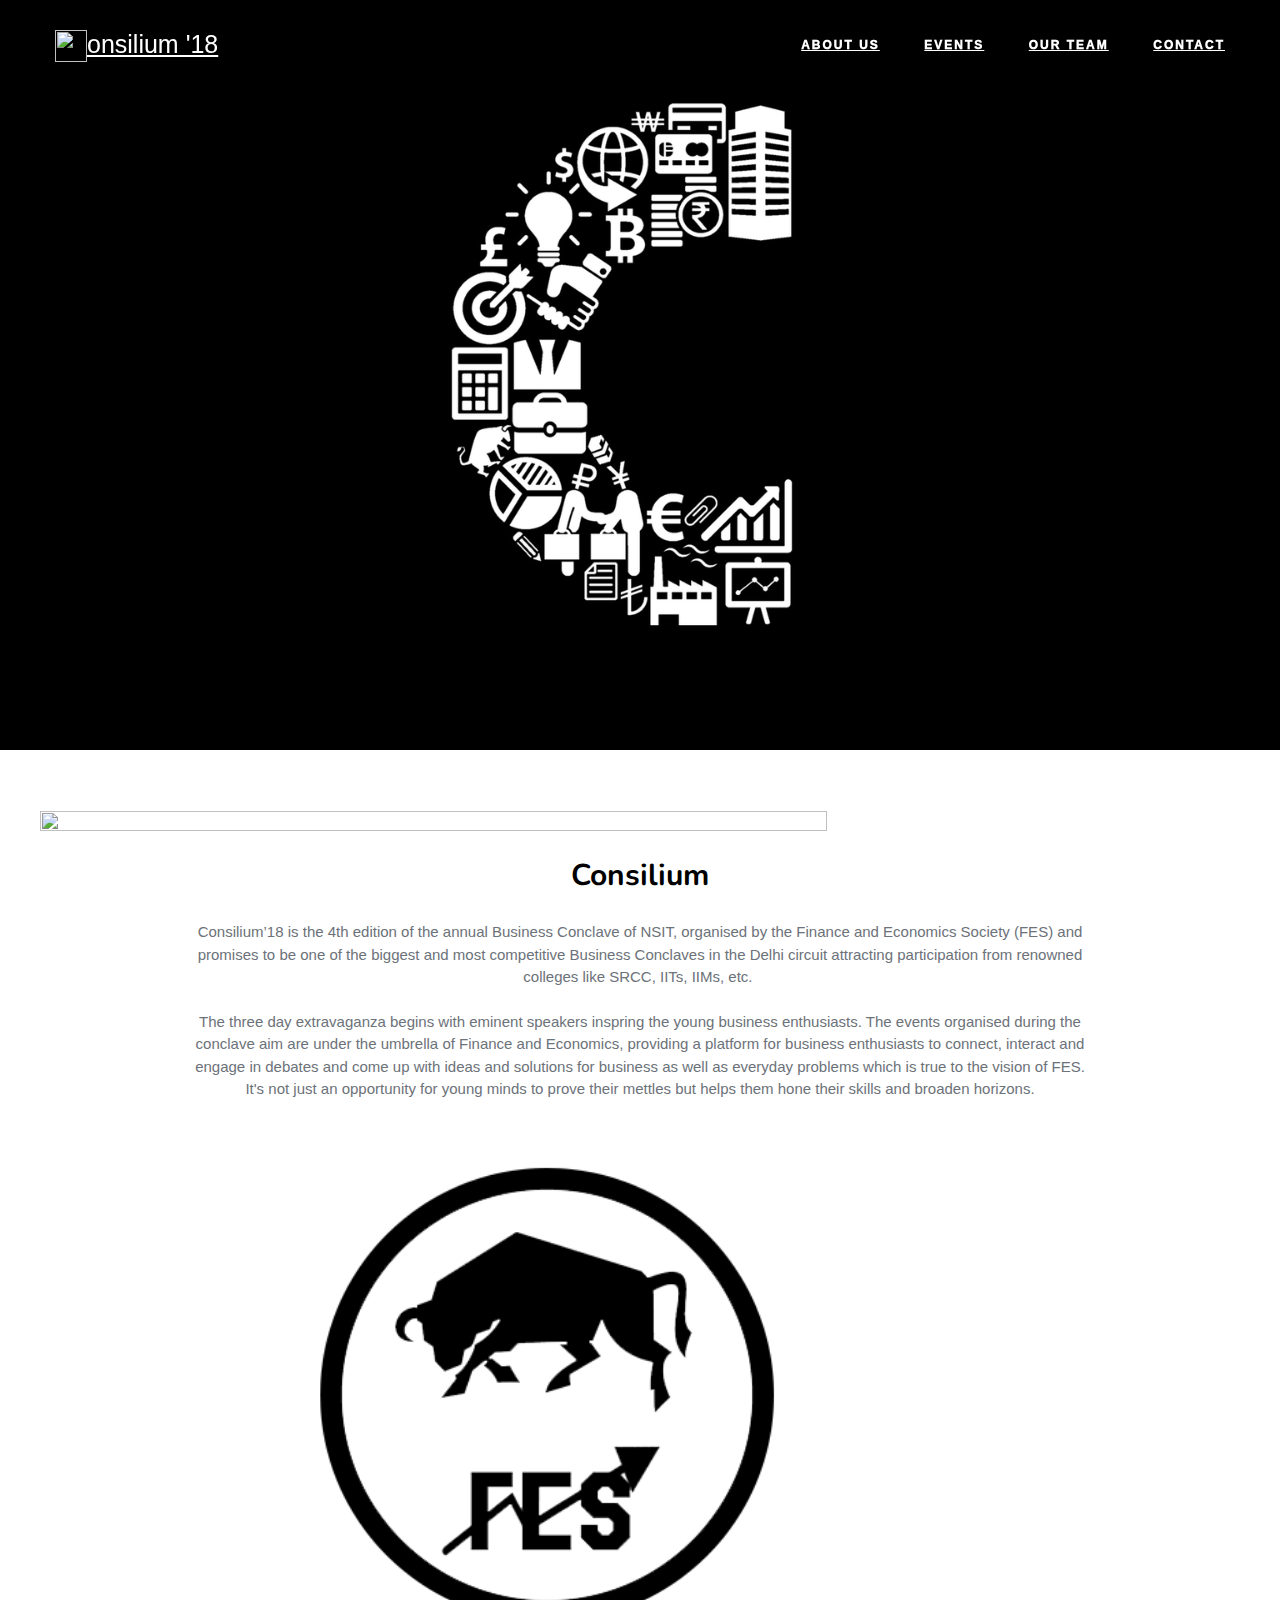
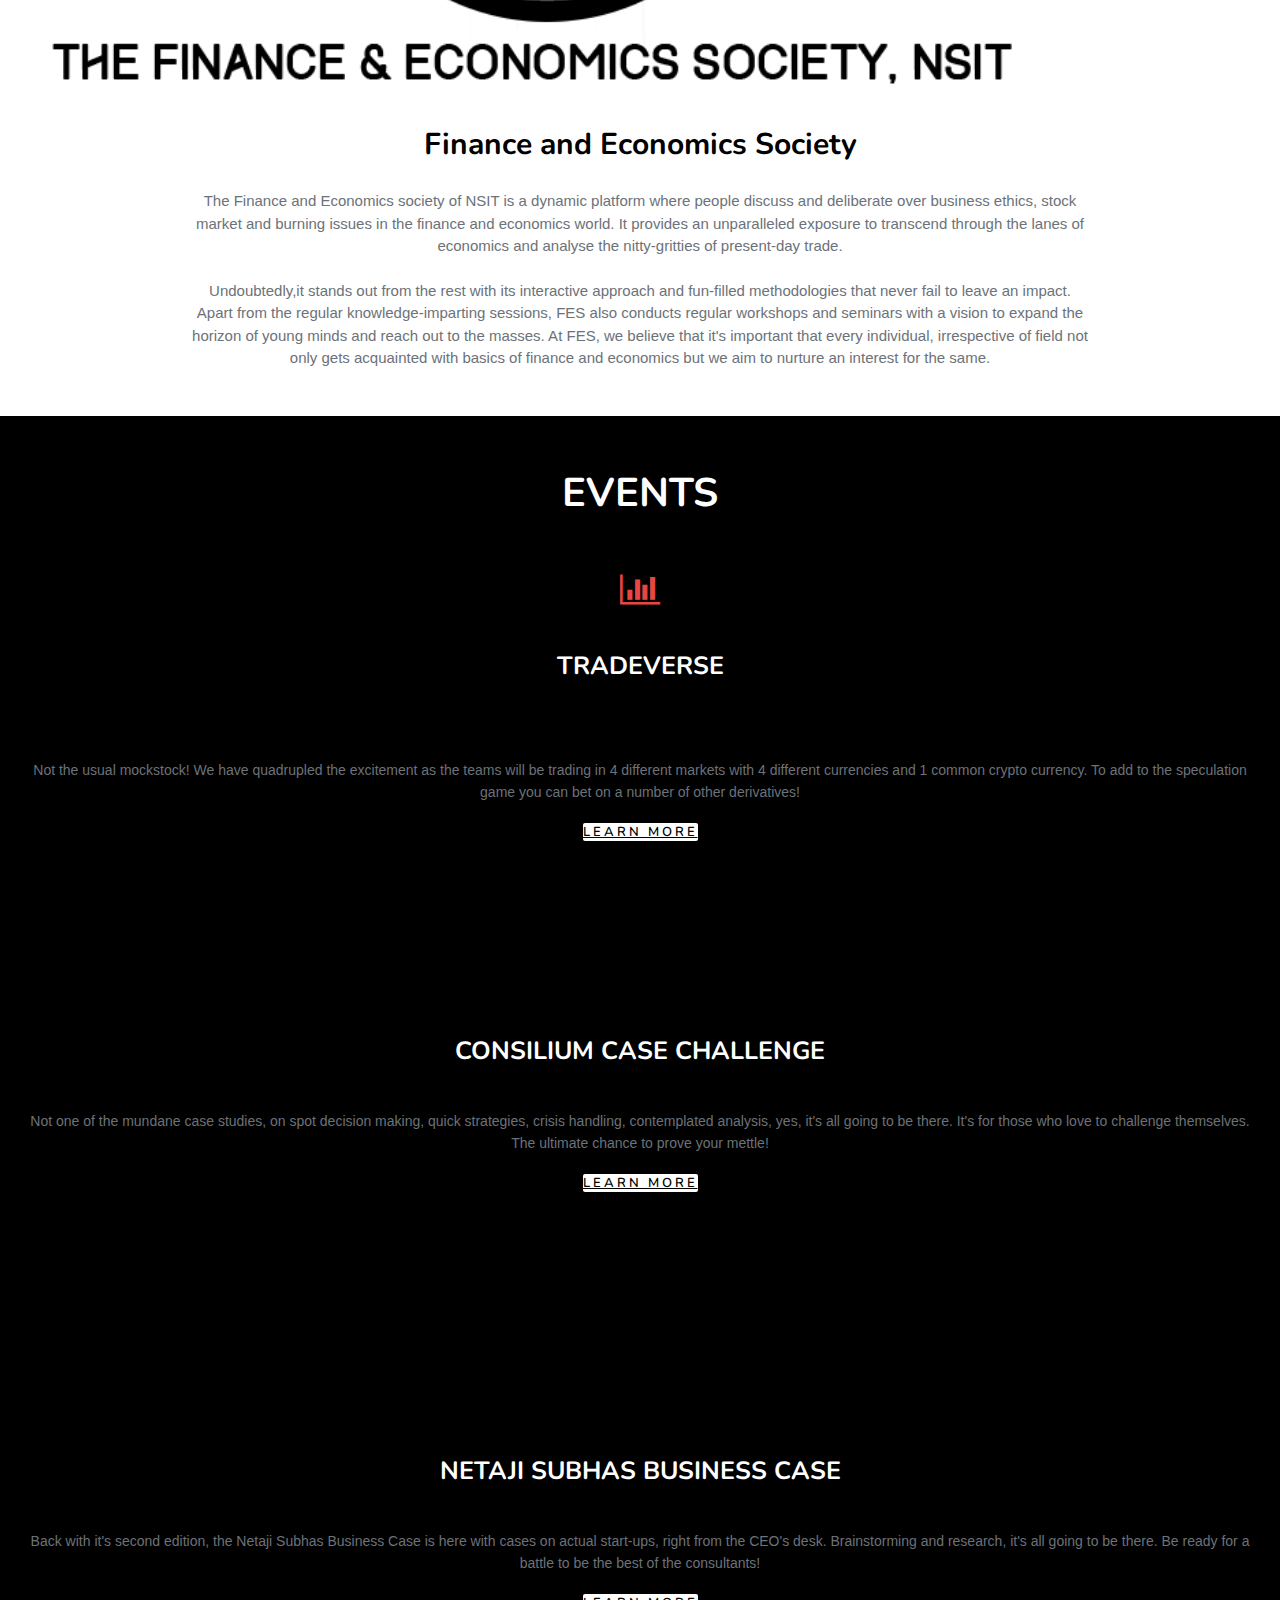
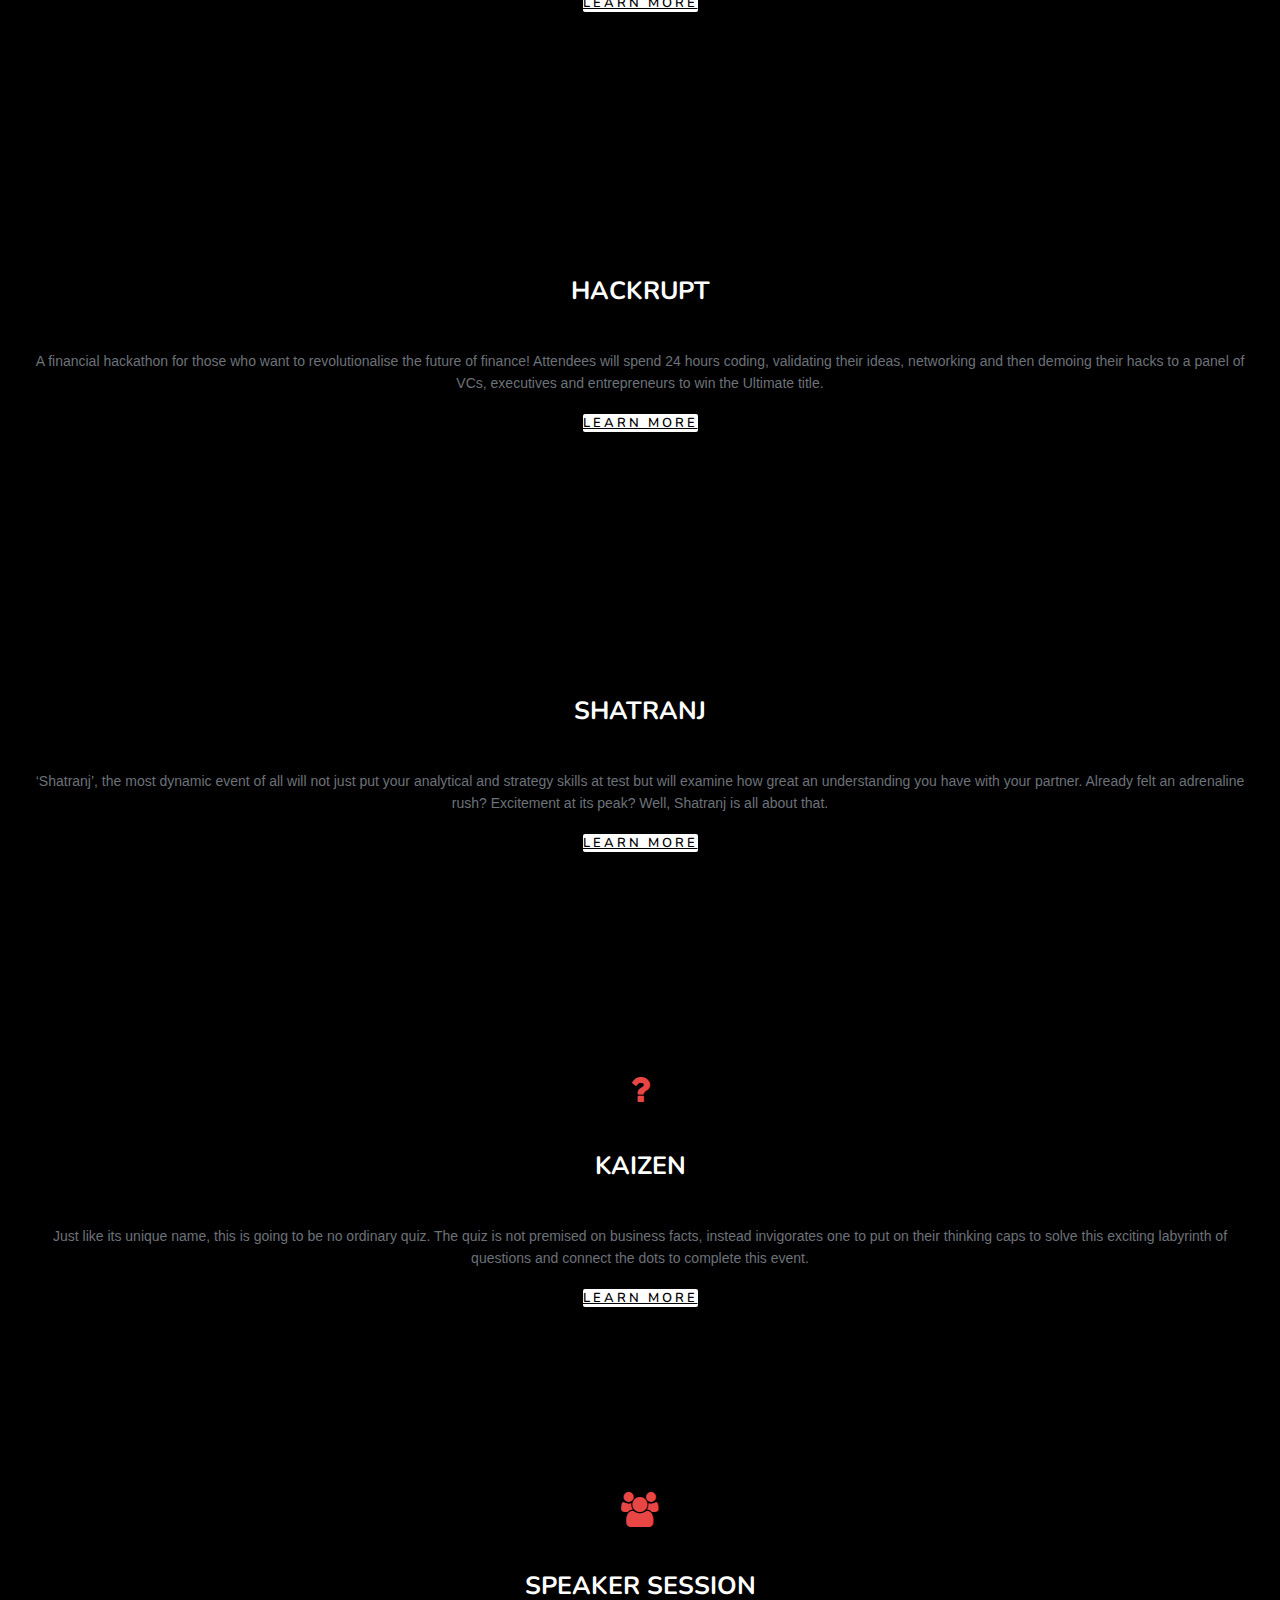
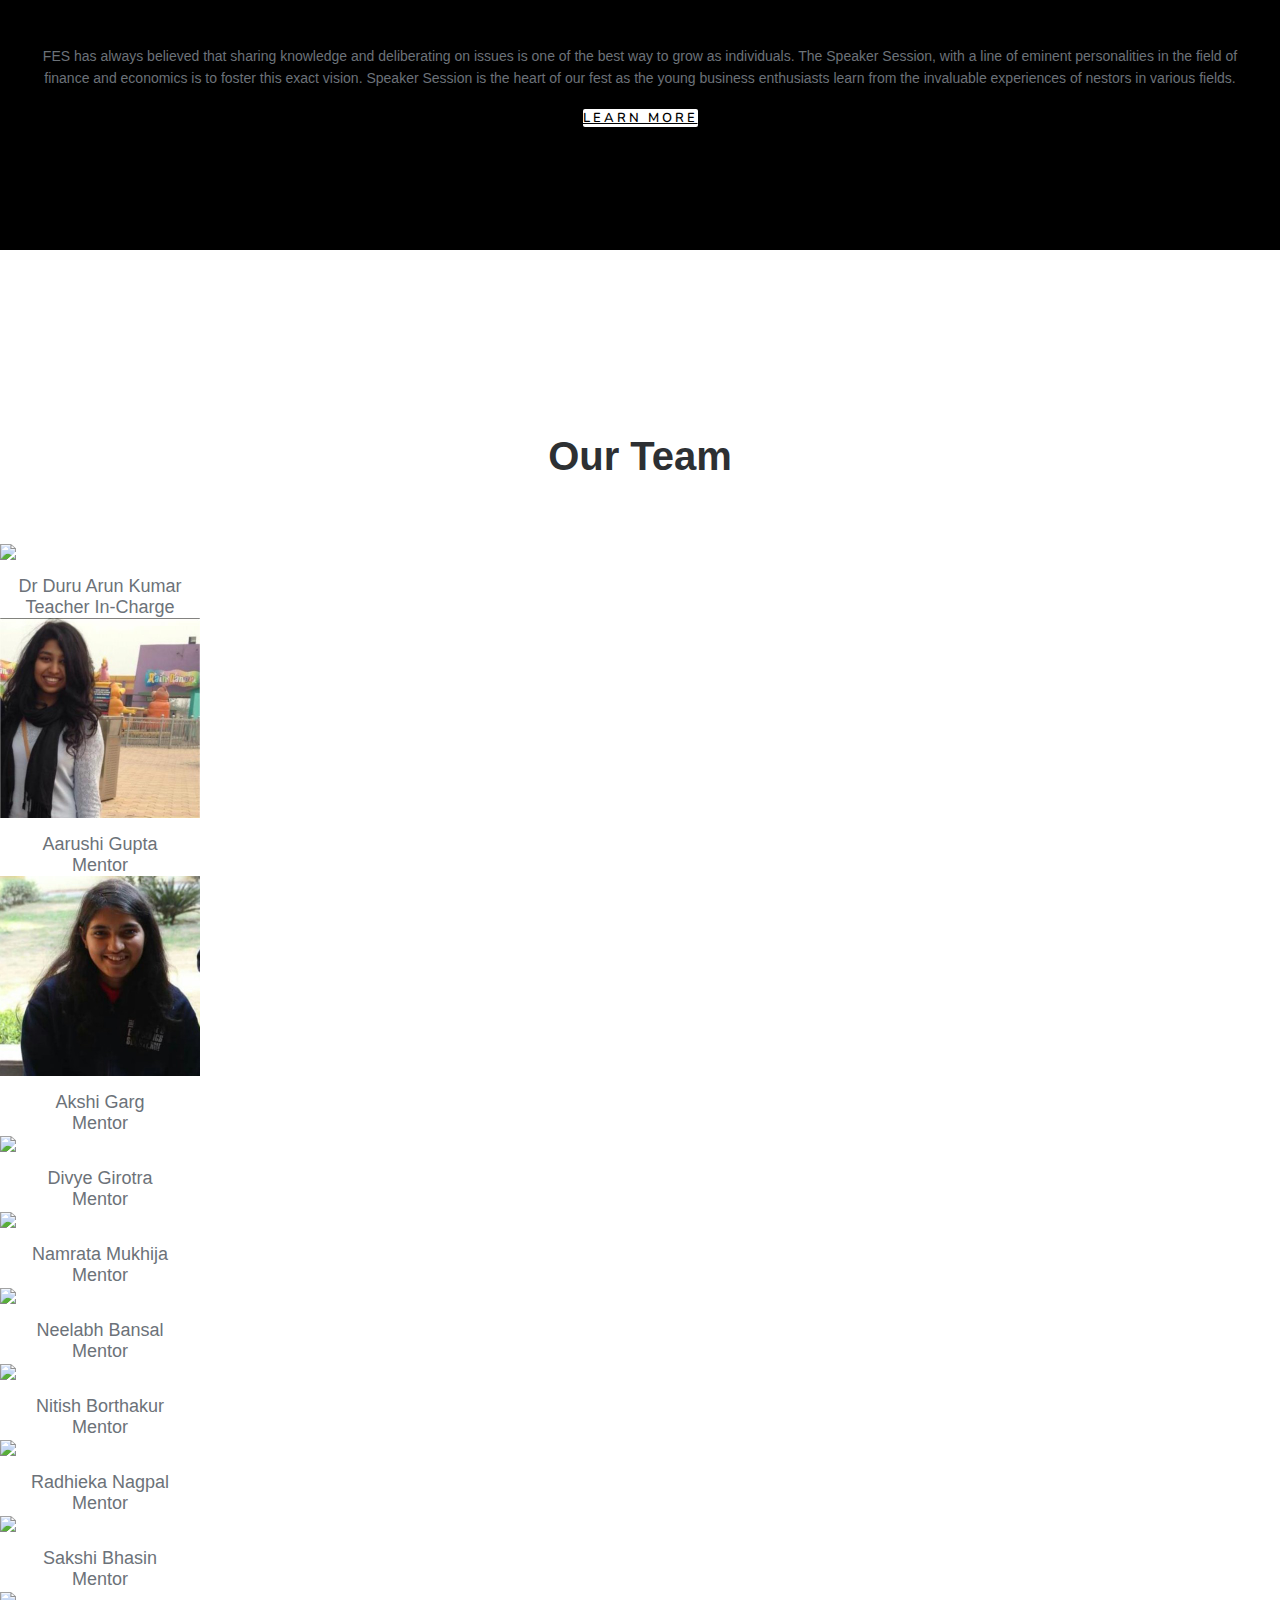
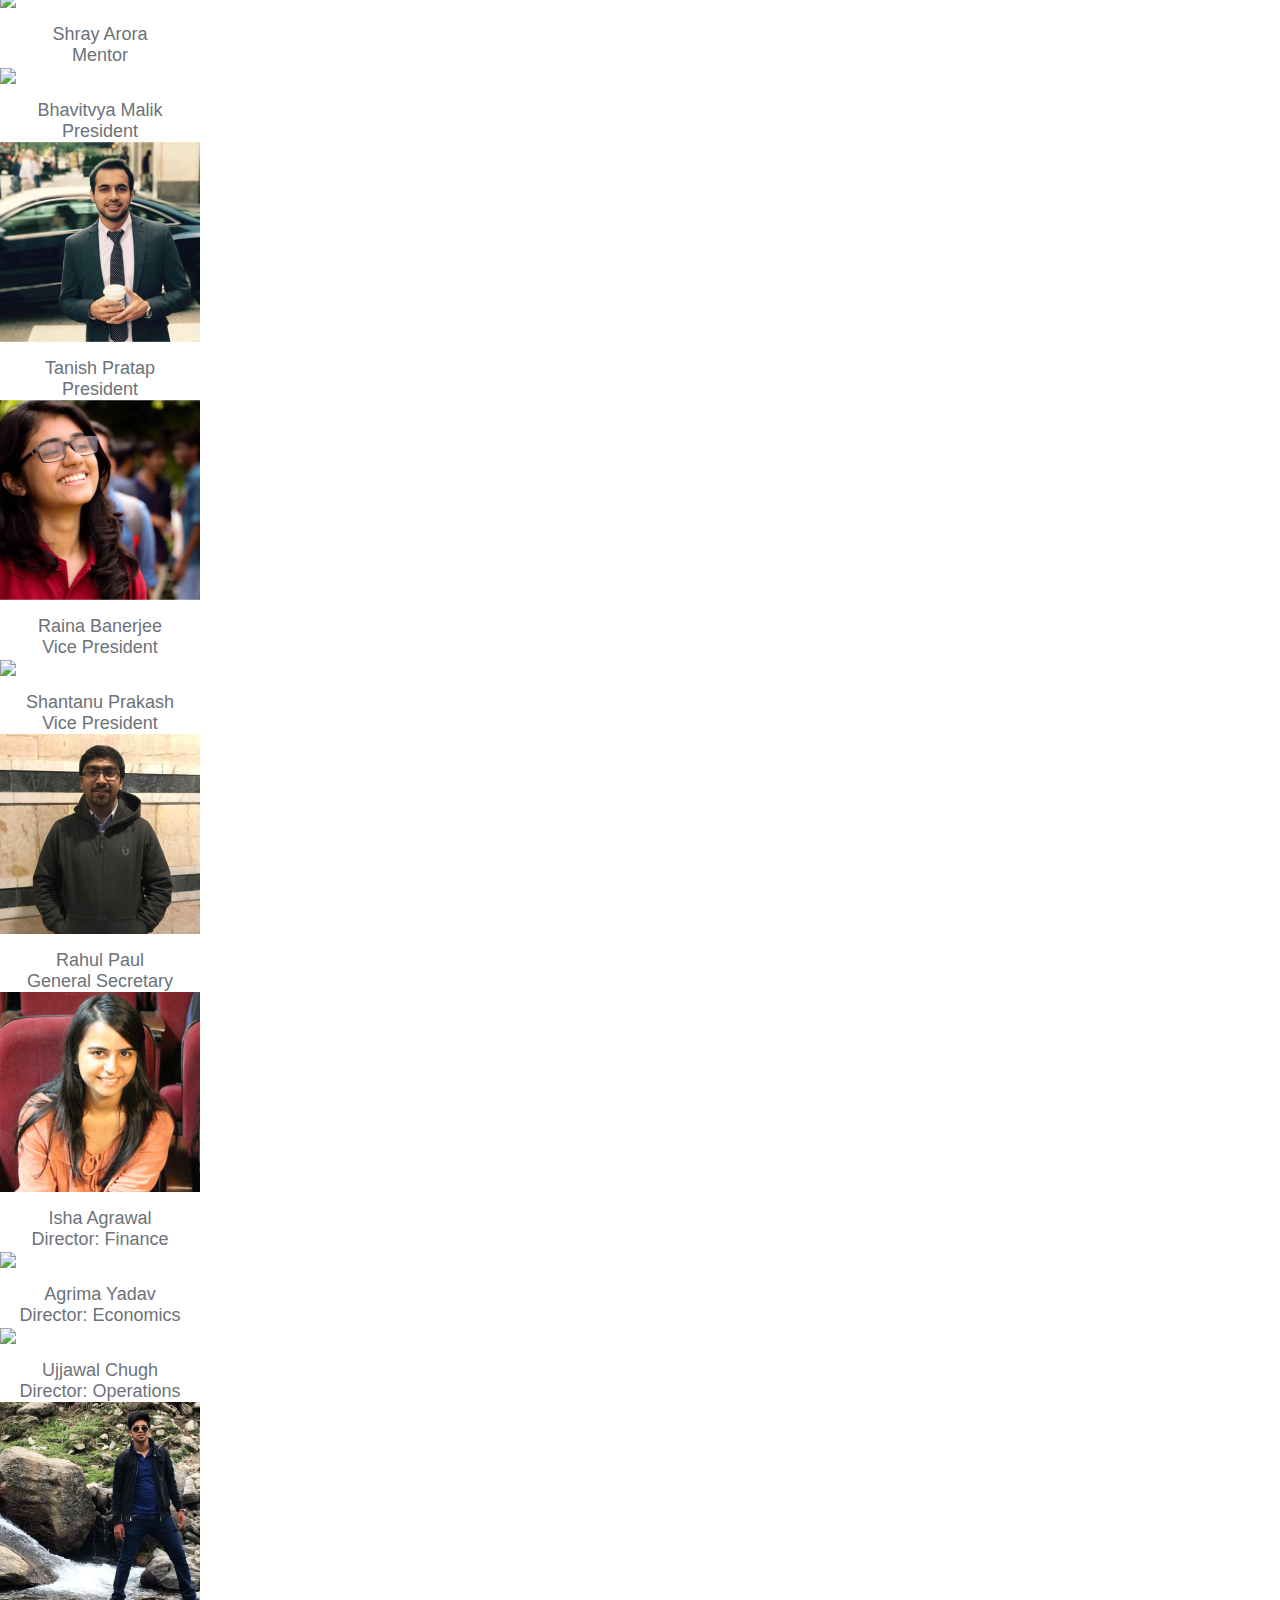
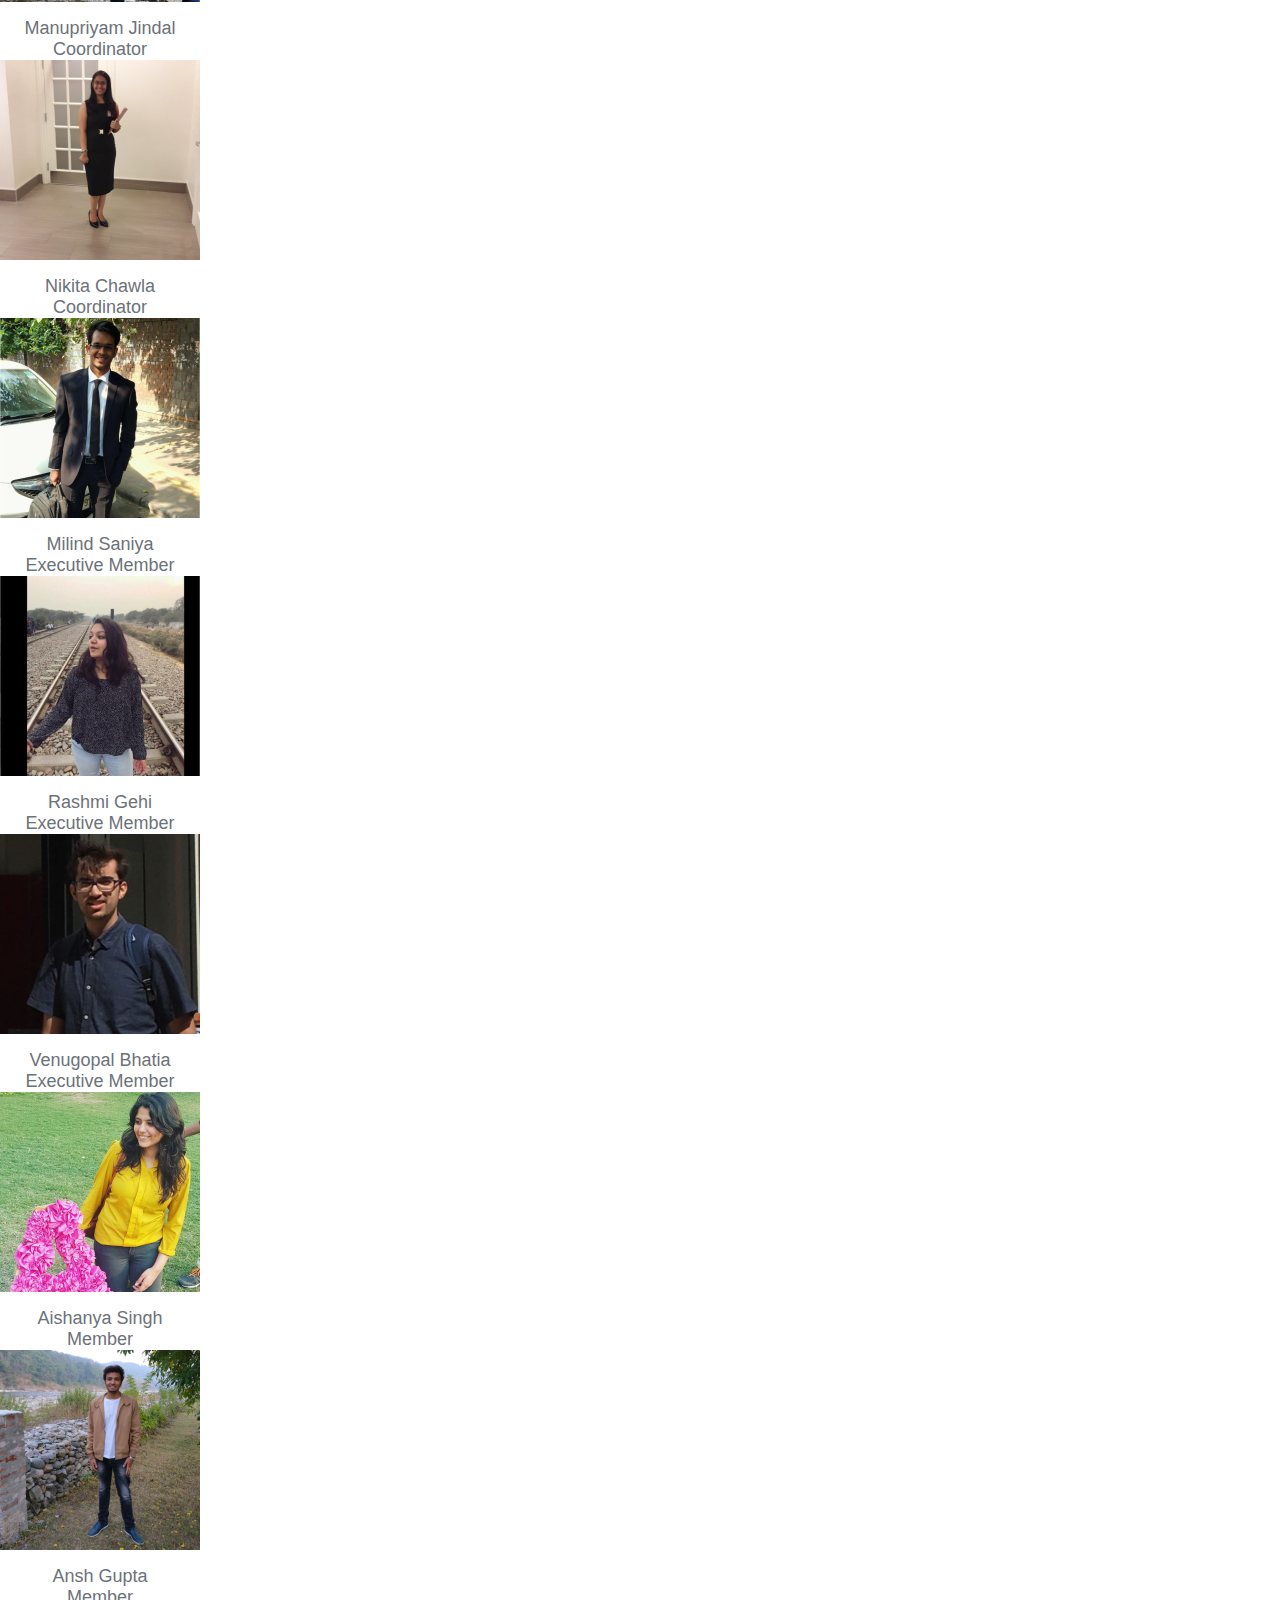
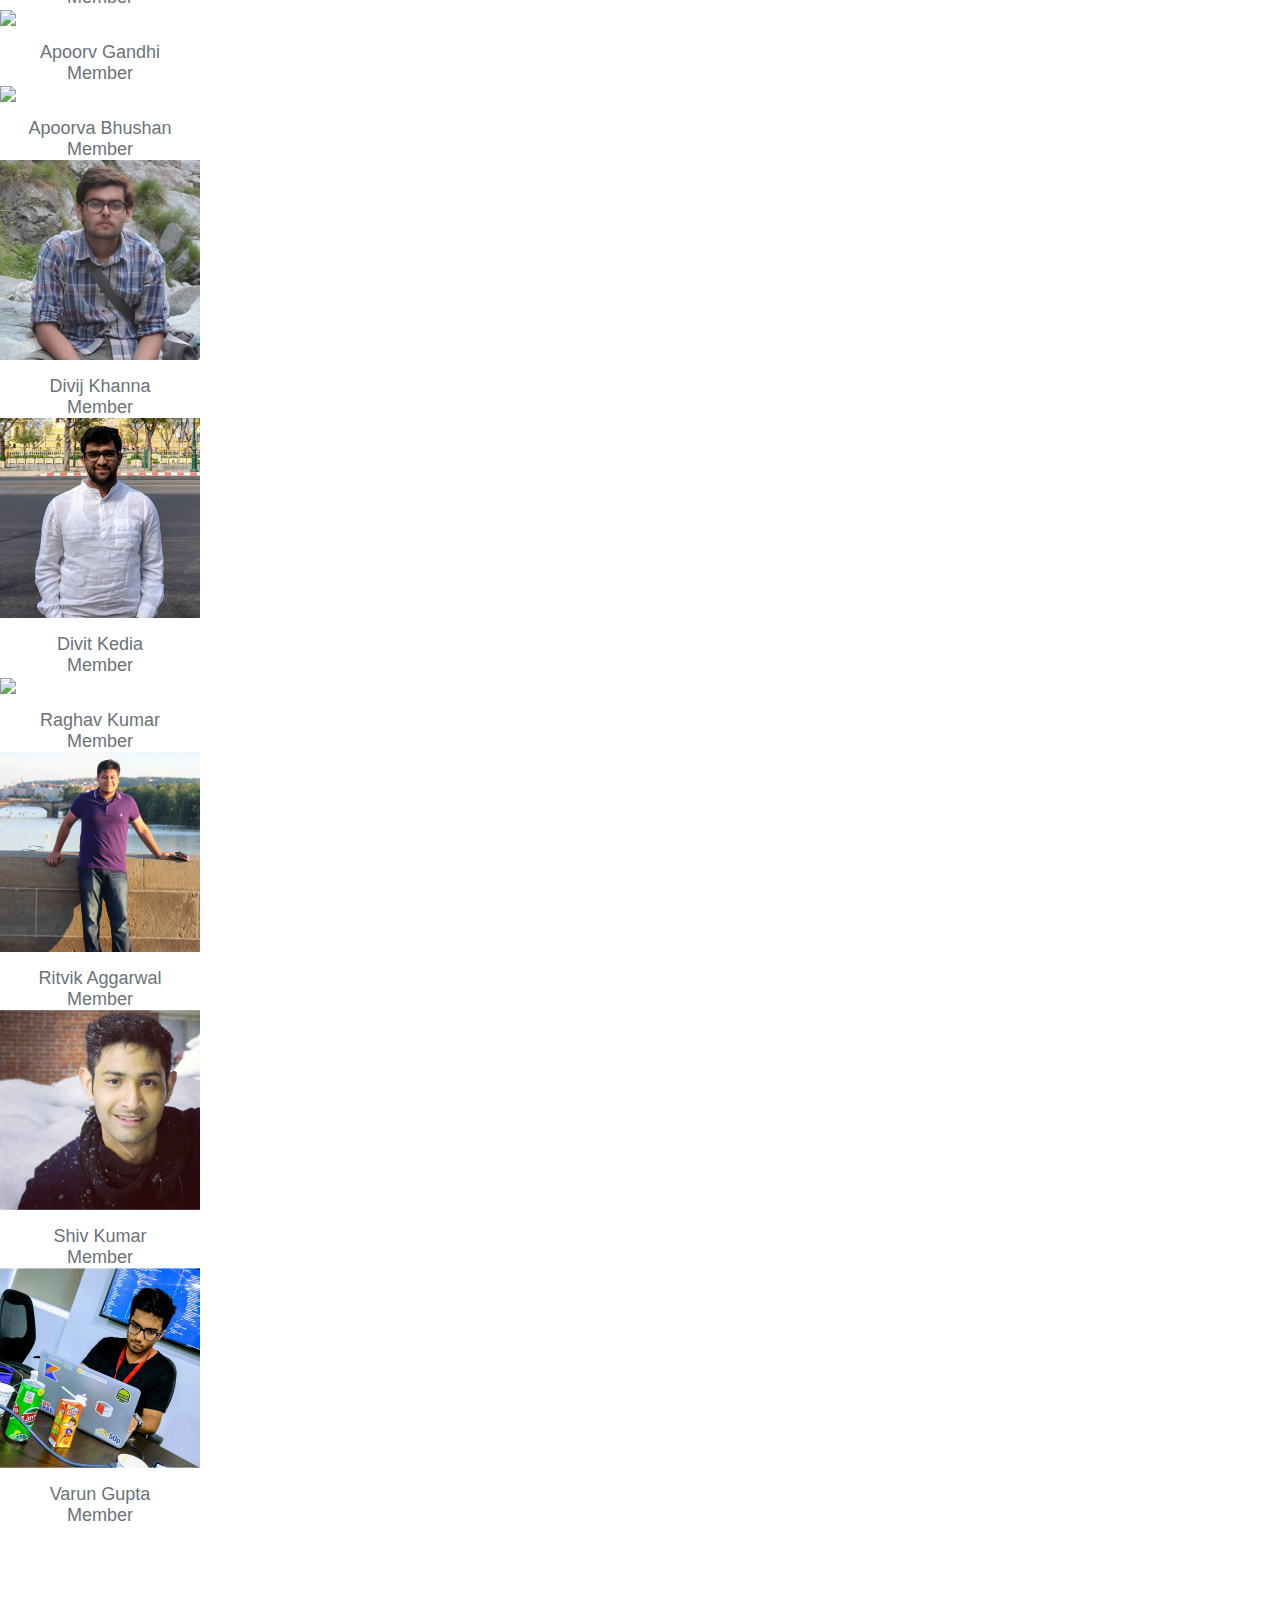
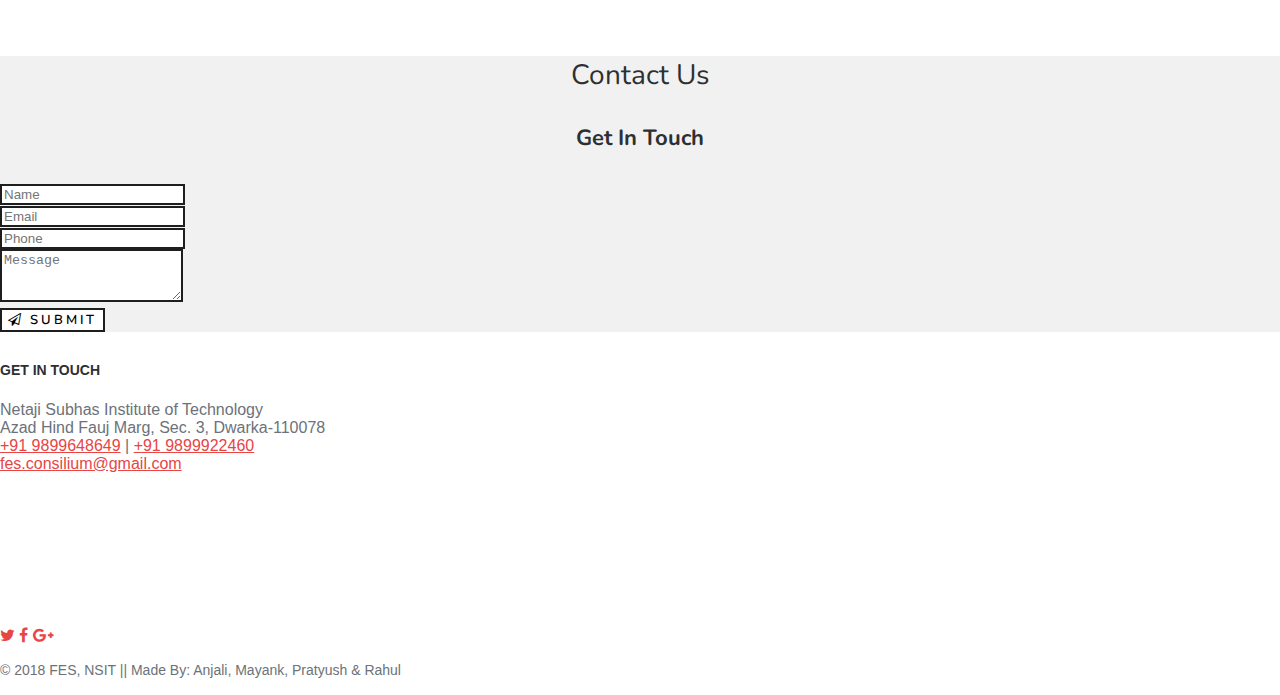
==== commit f048b077: "Logo pixelation removed" ====
--- a/index.html
+++ b/index.html
@@ -68,7 +68,7 @@
                         </li>
                         <li>
                             <div class="col-md-6">
-                                <div class="avatar"> <img src="images/fesnsit.png" alt="" class="img-responsive"> </div>
+                                <div class="avatar"> <img src="images/FES_Logo.png" alt="" class="img-responsive"> </div>
                             </div>
                             <div id="description" class="col-md-6 text-center">
                                 <blockquote>
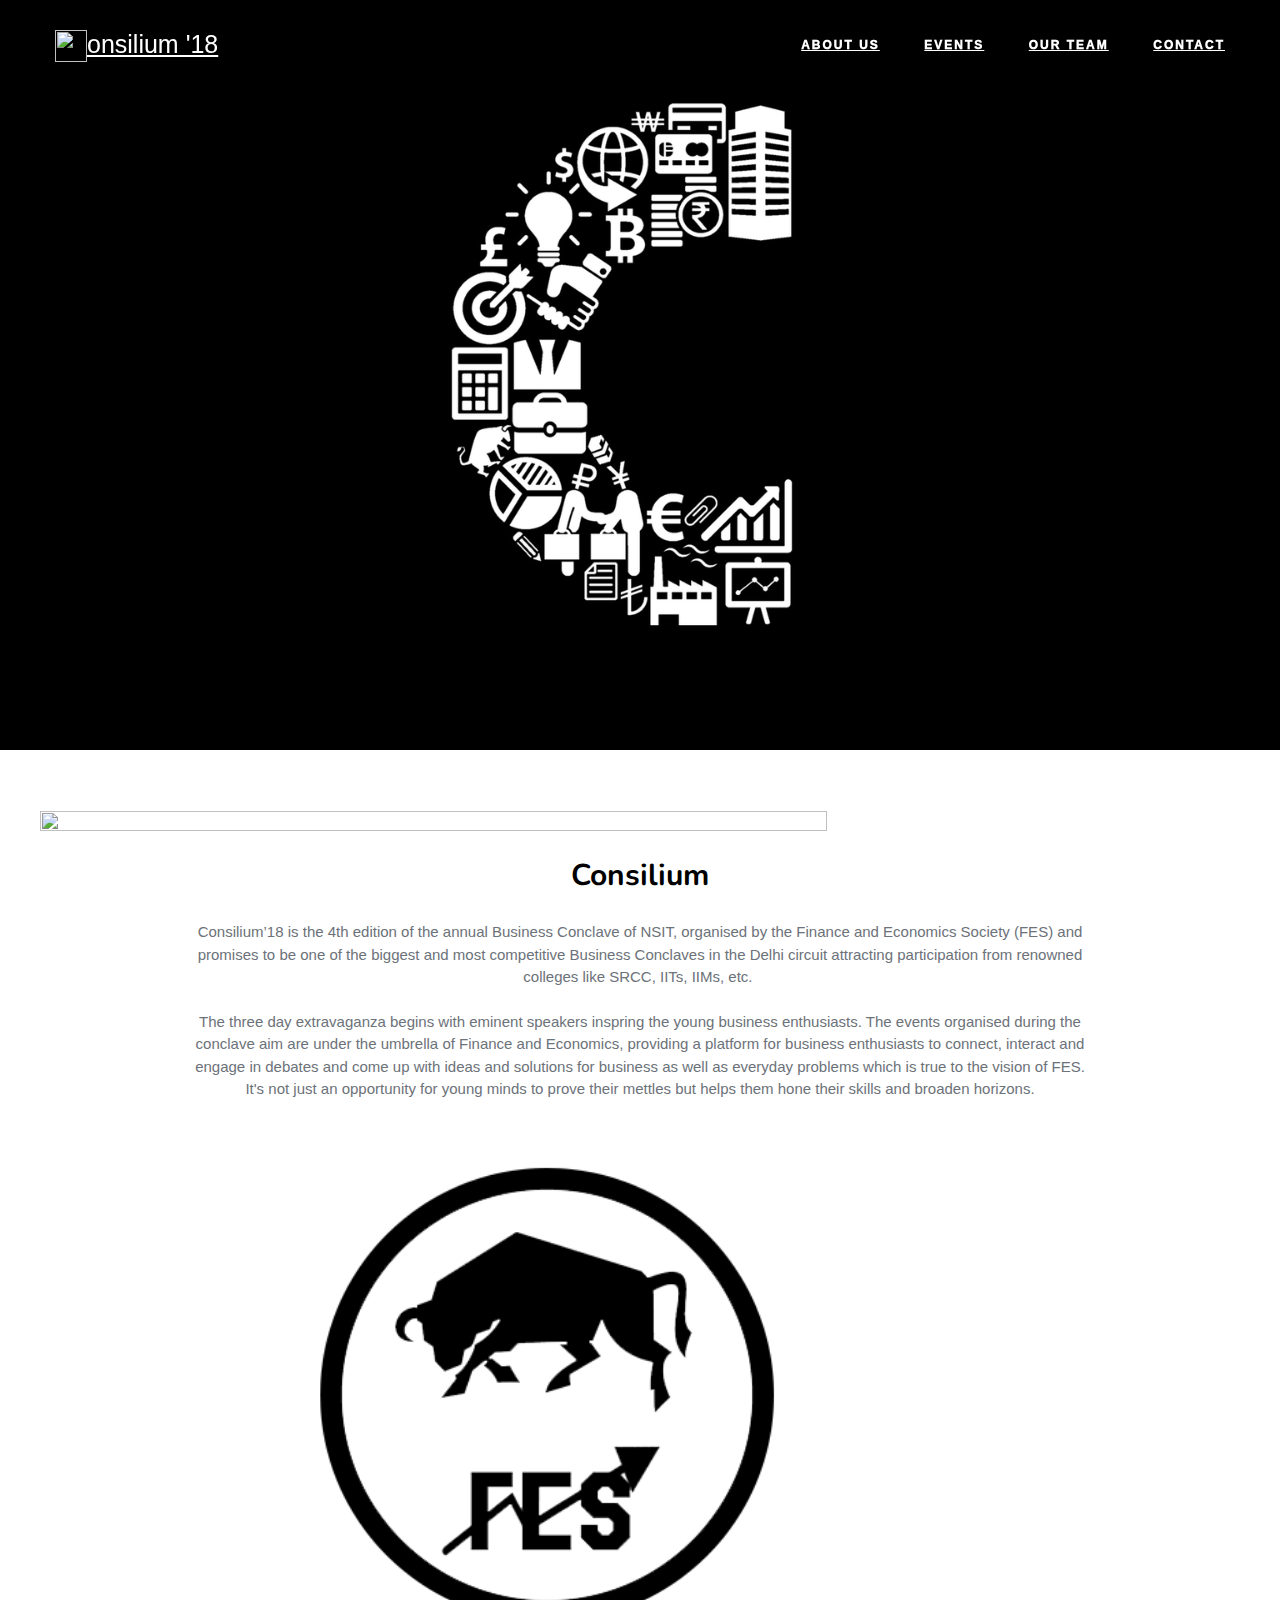
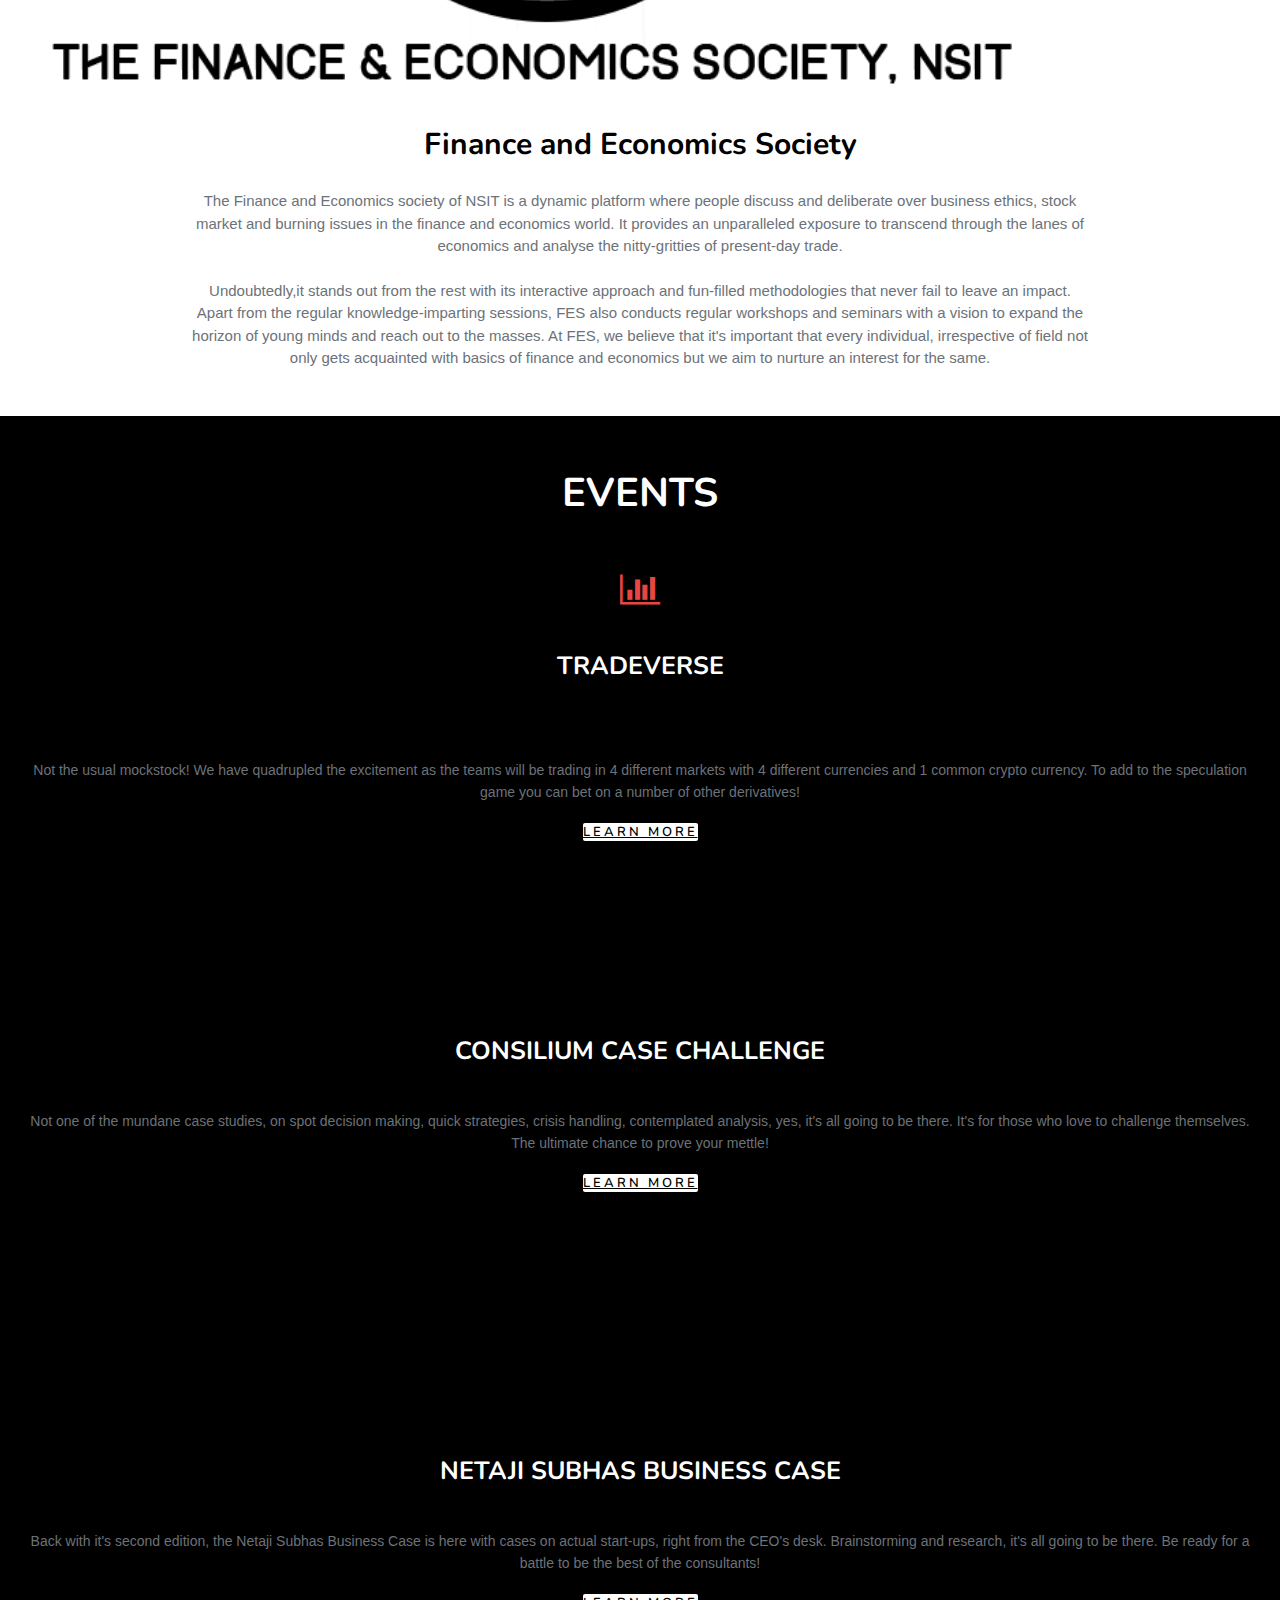
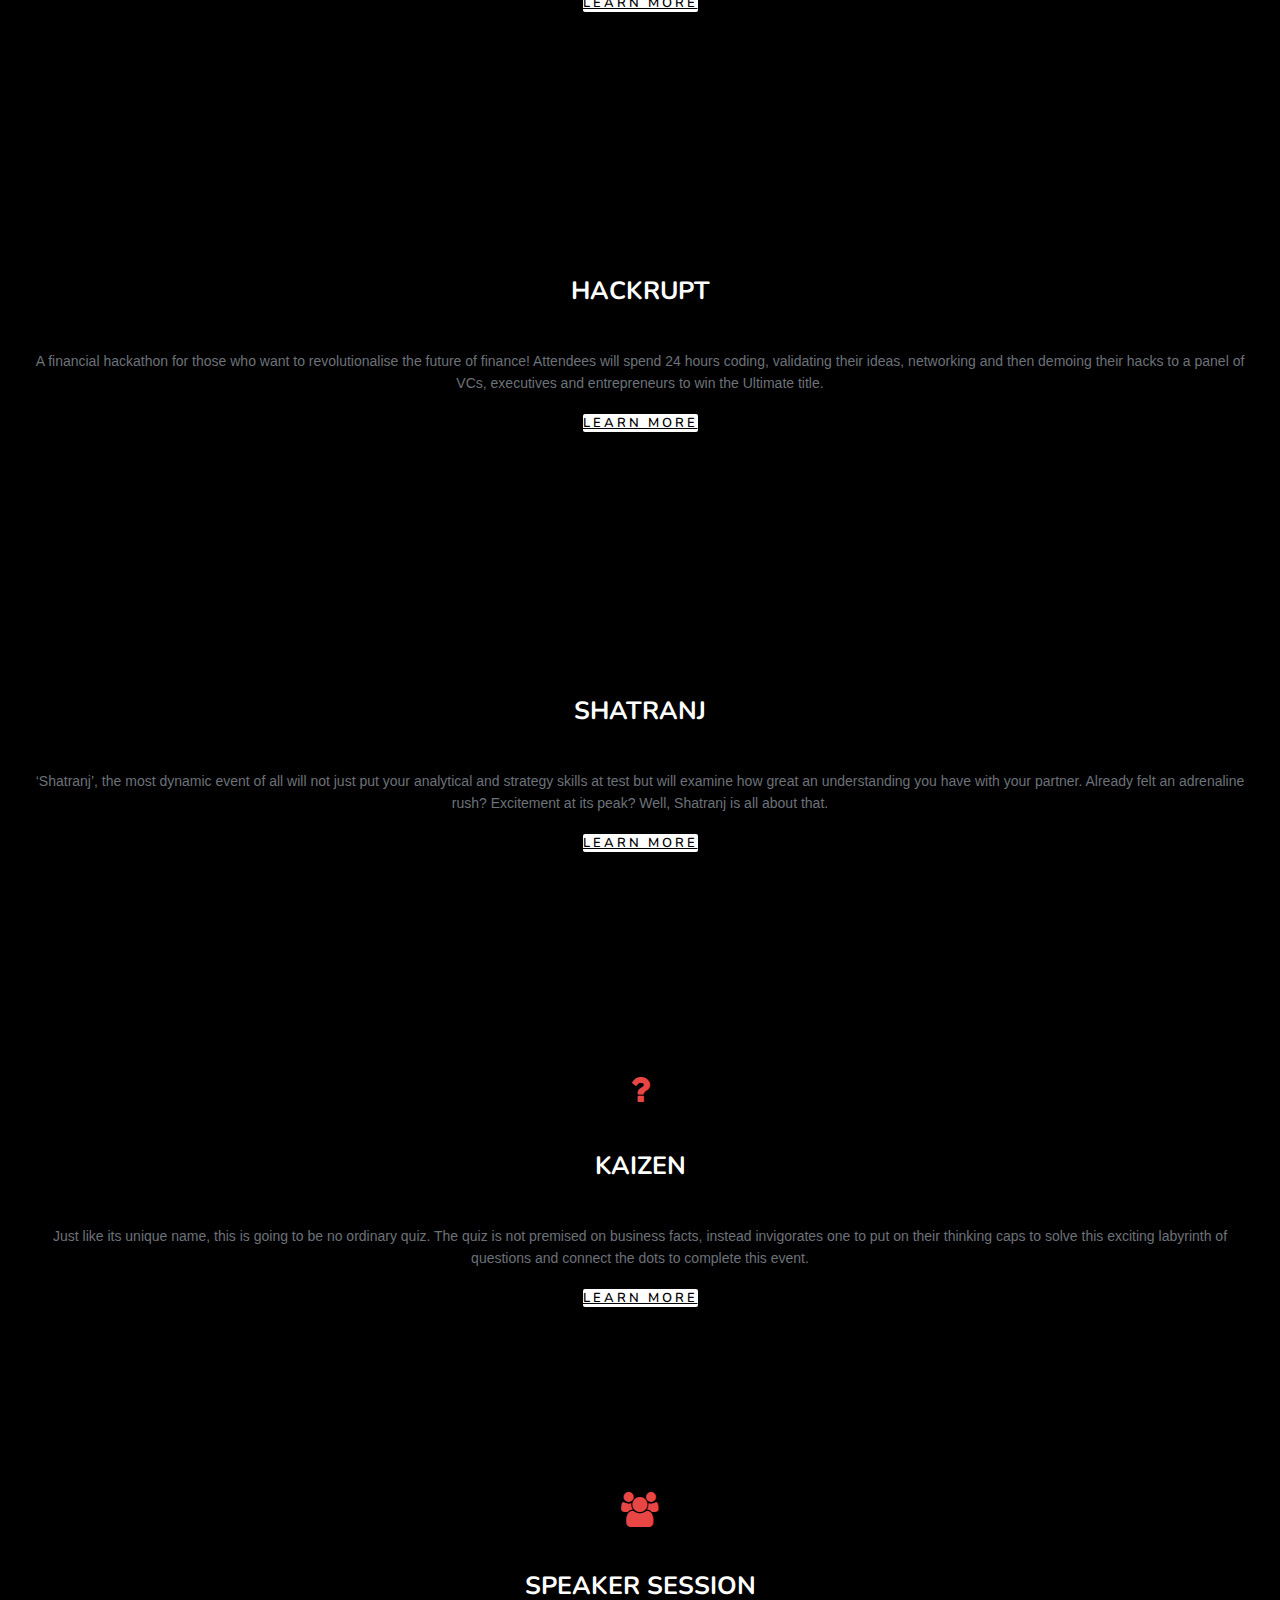
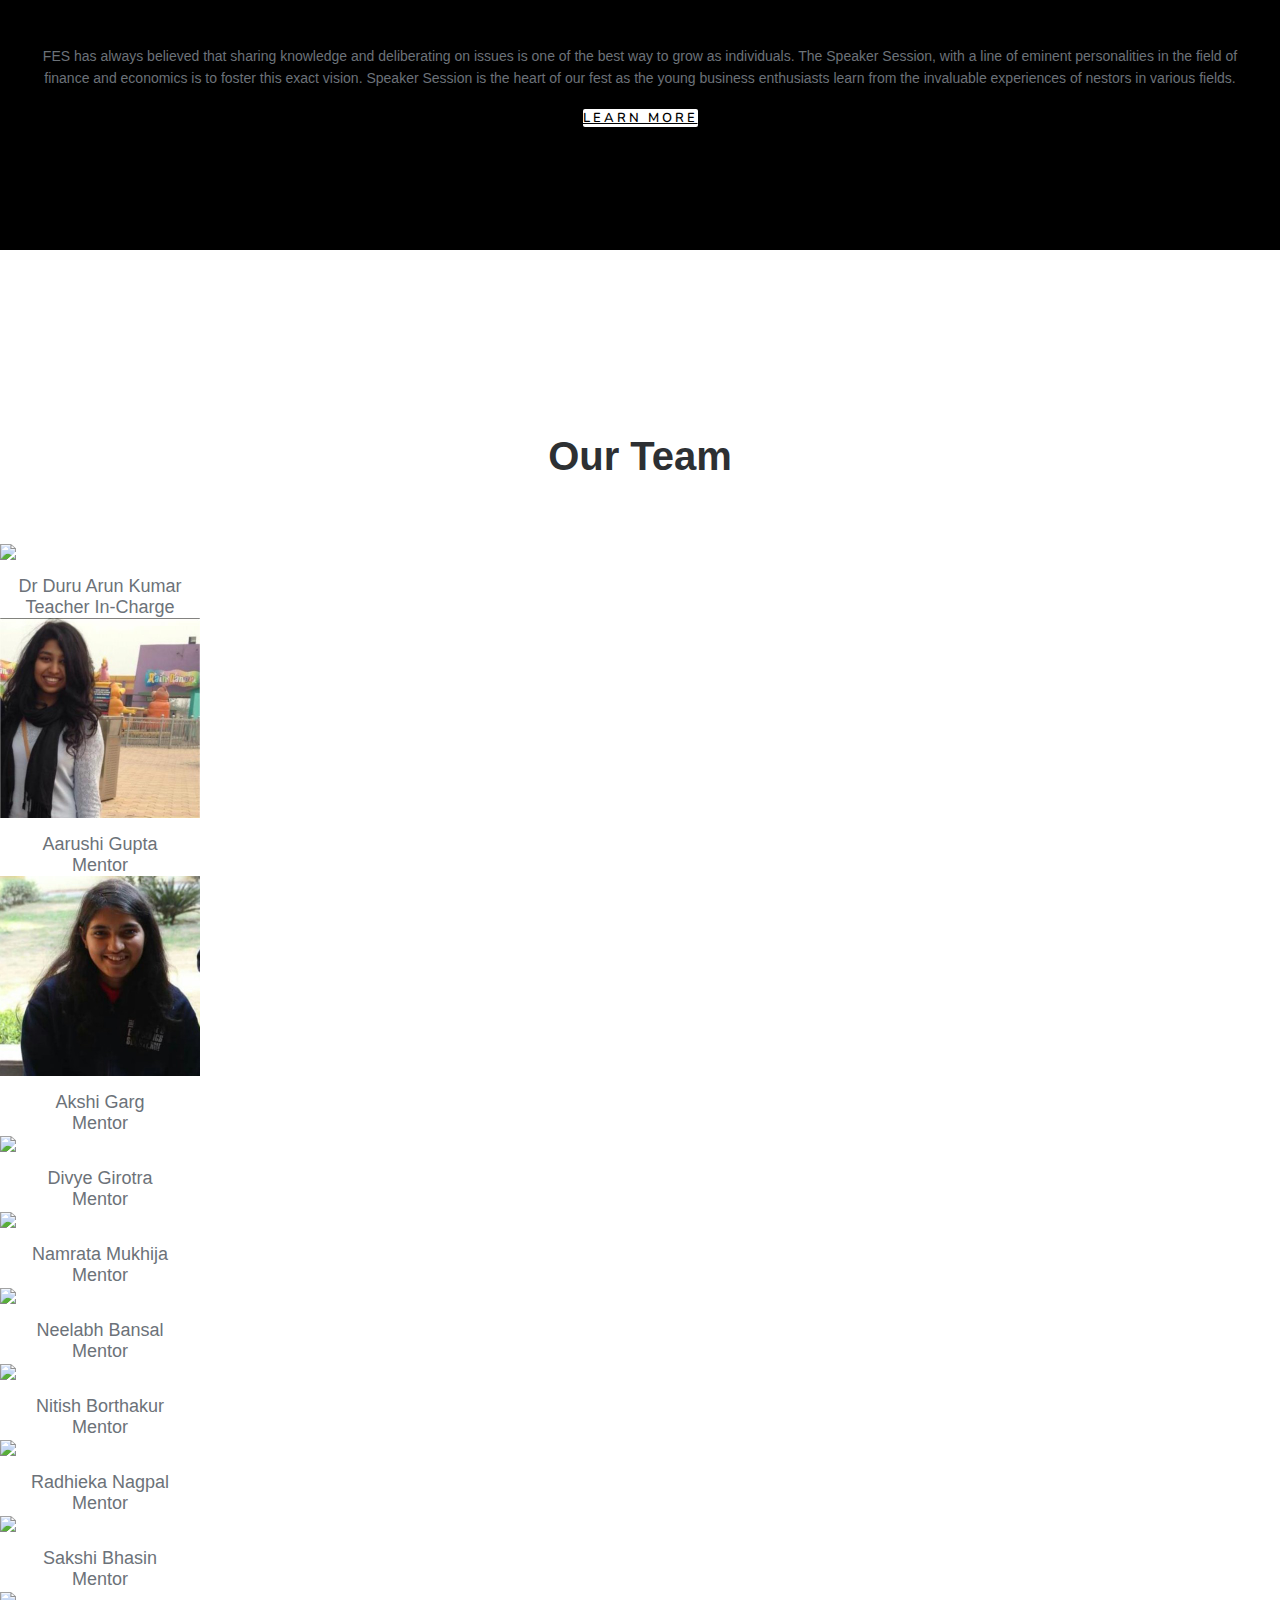
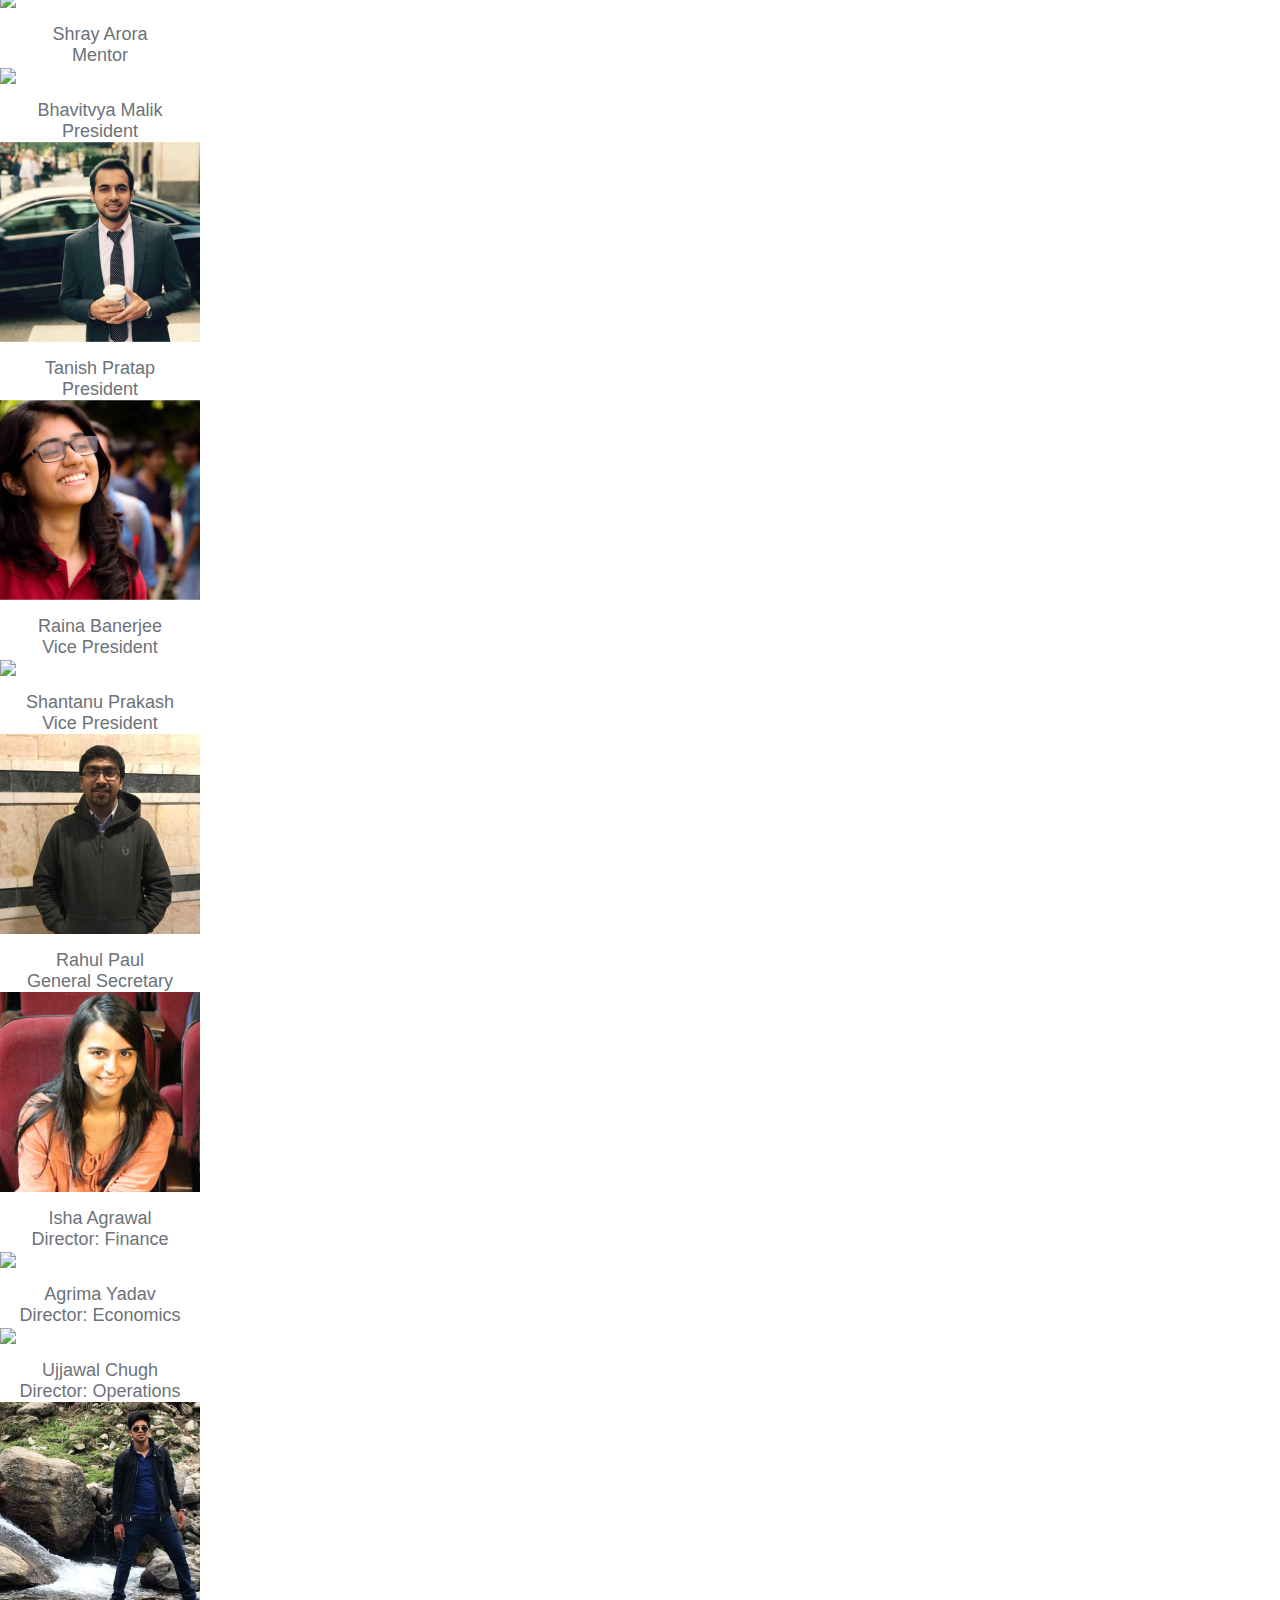
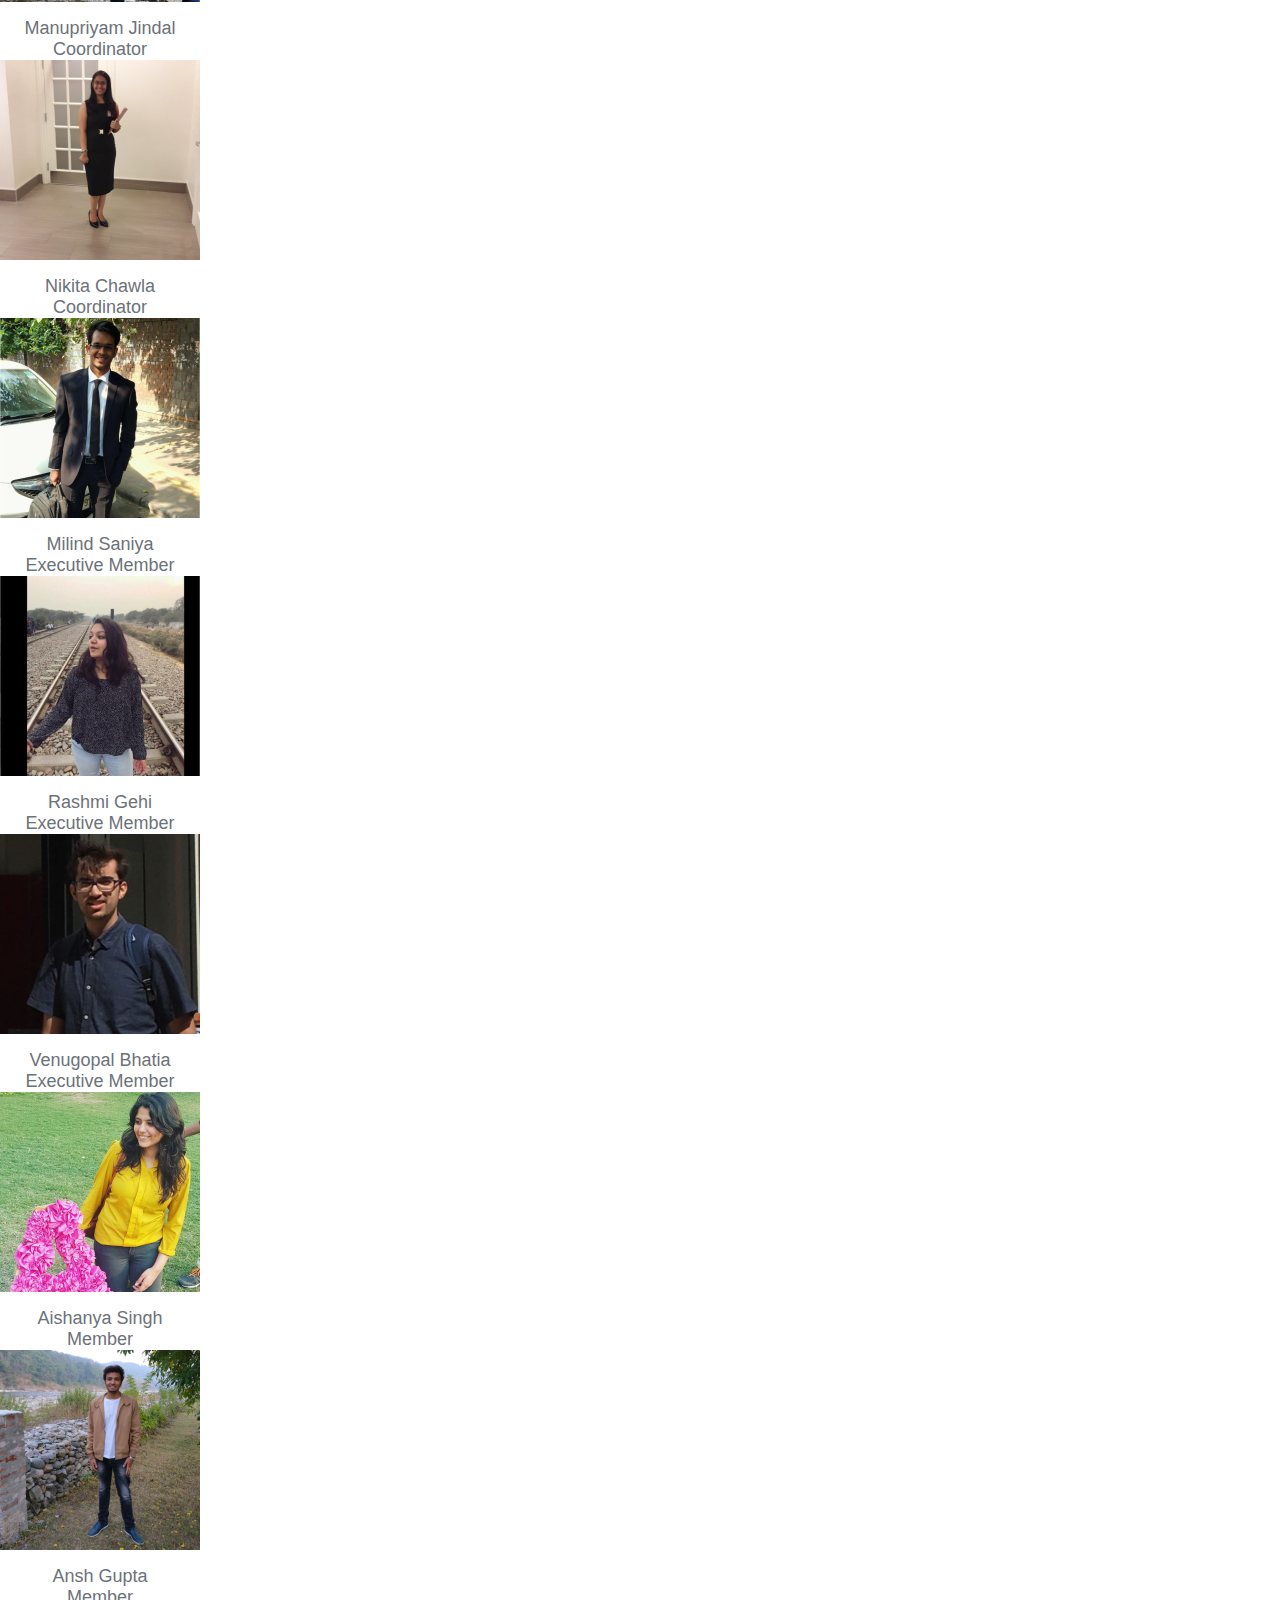
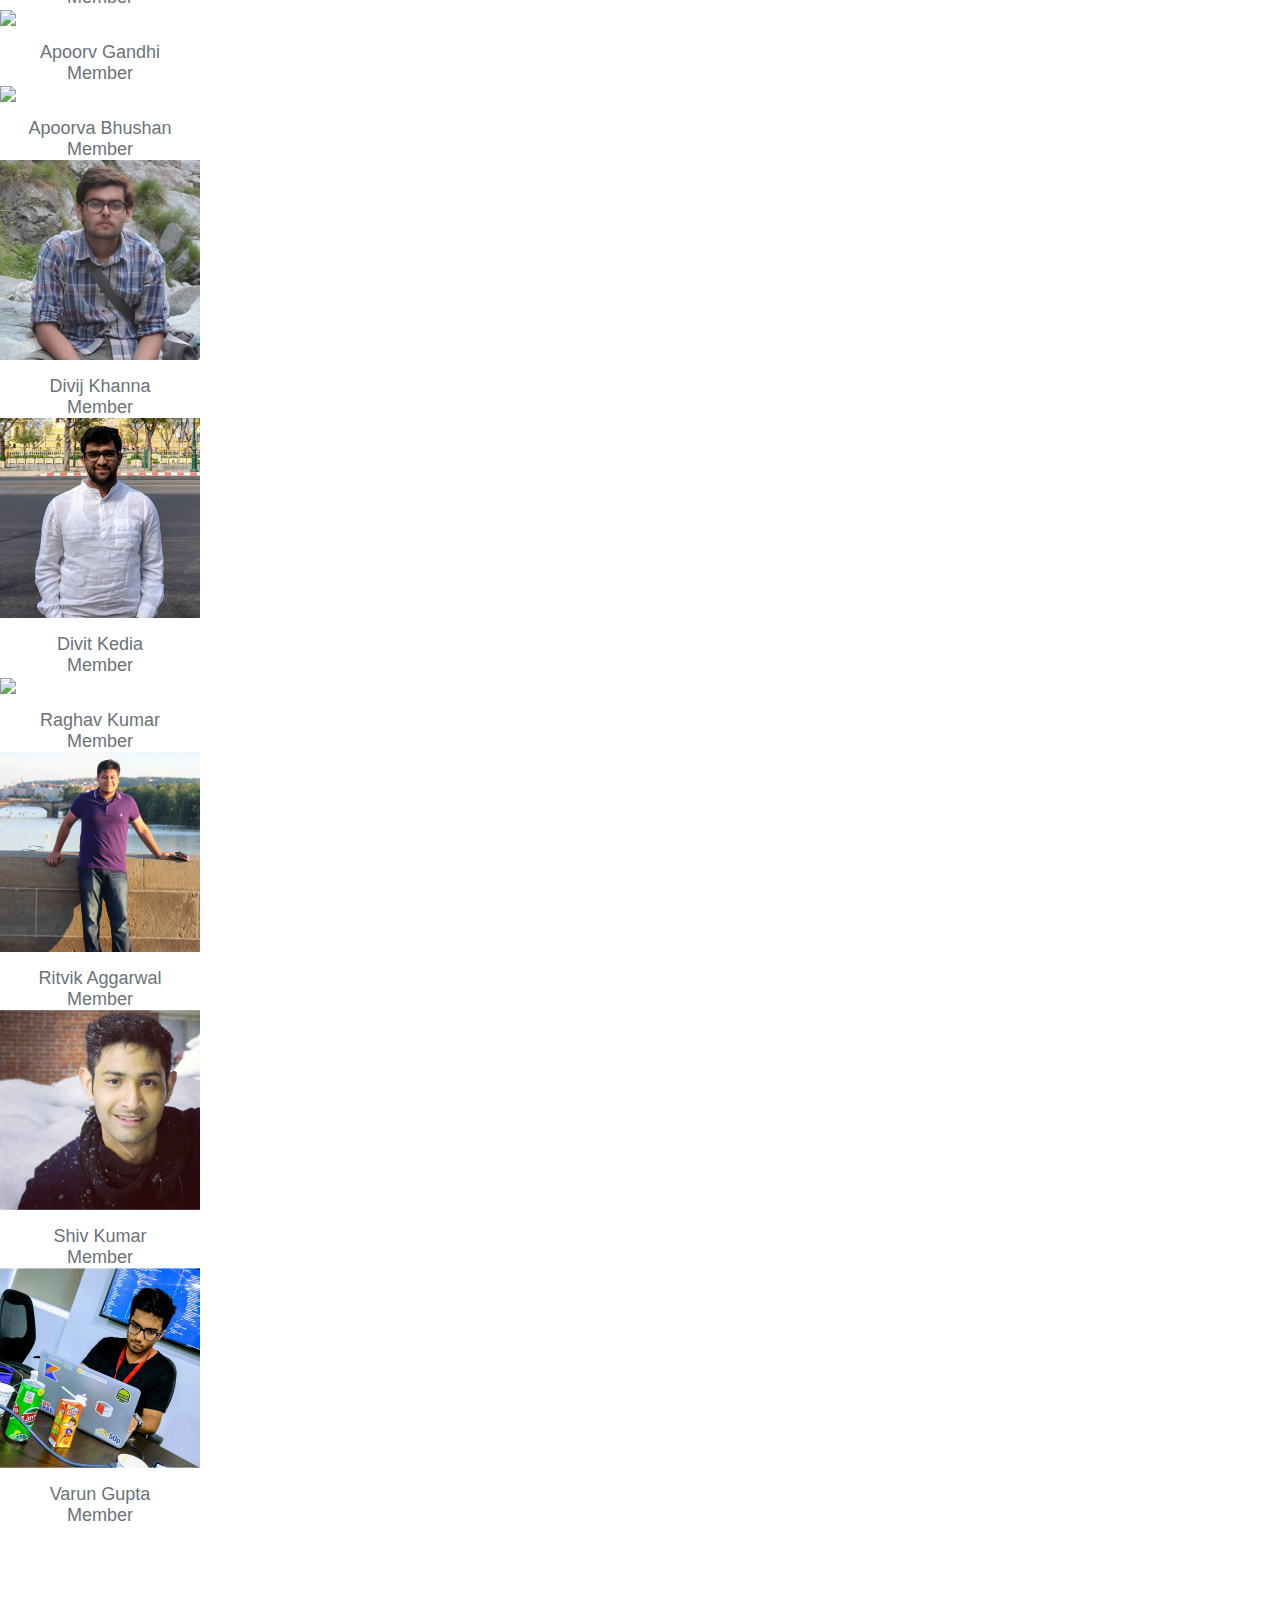
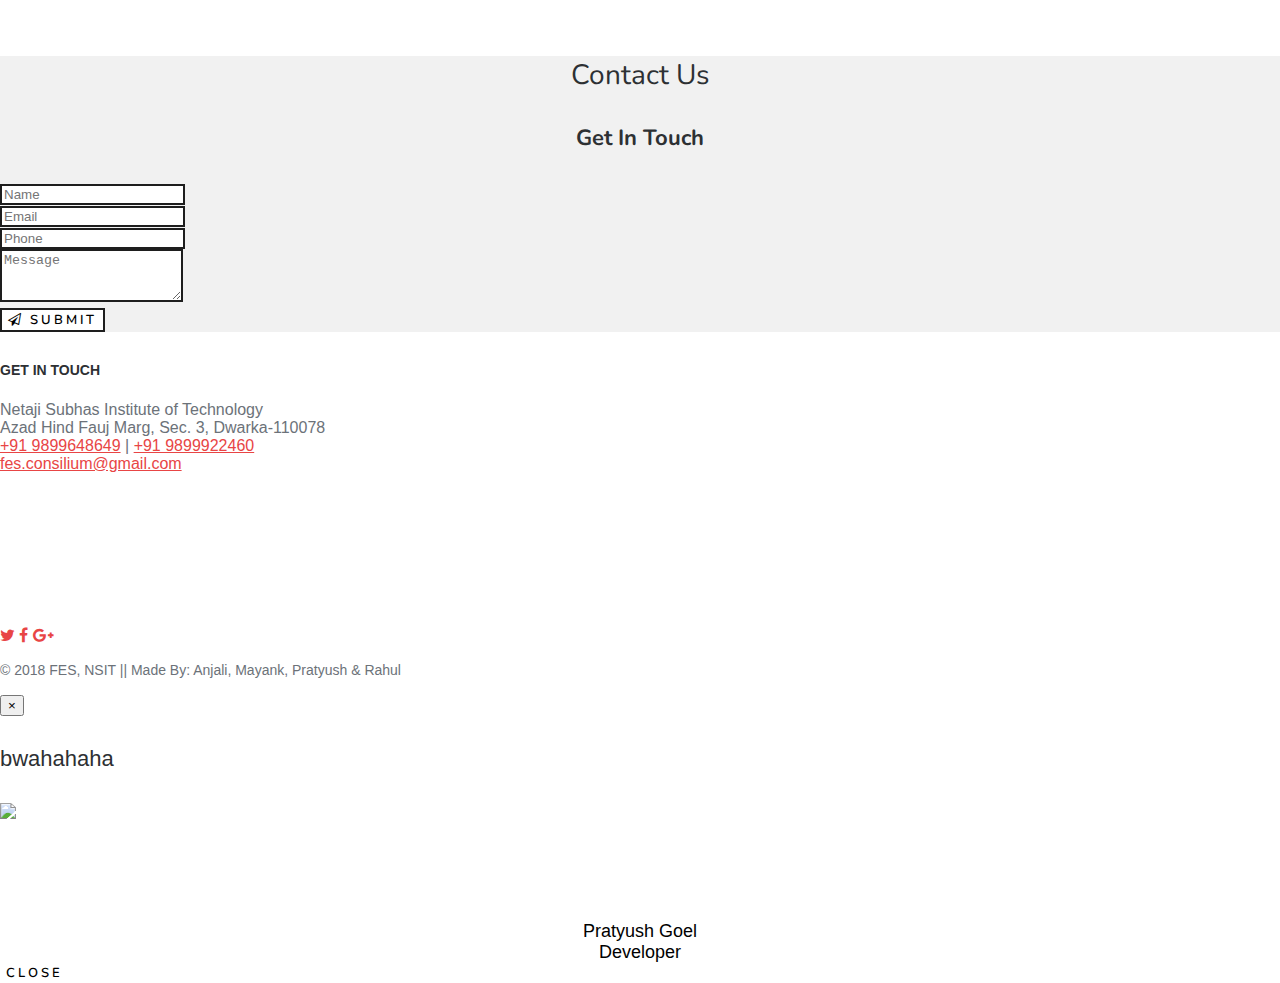
==== commit ac437bef: "heh" ====
--- a/index.html
+++ b/index.html
@@ -514,7 +514,32 @@
             <a href="mailto:fes.consilium@gmail.com?Subject=Website%20Query" class="google"><i class="fa fa-google-plus"></i></a>
         </div>
         <div class="footer-copyright">
-            <p>© 2018 FES, NSIT || Made By: Anjali, Mayank, Pratyush & Rahul</p>
+            <p>© 2018 FES, NSIT || Made By: Anjali, Mayank, <span data-toggle="modal" data-target="#myModal">
+  <!-- Launch demo modal -->
+  Pratyush
+</span>
+ & Rahul</p>
+ <div class="modal fade" id="myModal" tabindex="-1" role="dialog" aria-labelledby="myModalLabel">
+   <div class="modal-dialog" role="document">
+     <div class="modal-content">
+       <div class="modal-header">
+         <button type="button" class="close" data-dismiss="modal" aria-label="Close"><span aria-hidden="true">&times;</span></button>
+         <h4 class="modal-title" id="myModalLabel">bwahahaha</h4>
+       </div>
+       <div class="modal-body">
+           <div class="">
+               <!-- <div class="numbertext">34/35</div> -->
+               <img src="images/team/pratyush.jpeg" style="width:50%">
+               <div class="banner-text" align="center" style="font-size: 18px;color:black">Pratyush Goel<br>Developer</div>
+           </div>
+       </div>
+       <div class="modal-footer">
+         <button type="button" class="btn btn-default" data-dismiss="modal">Close</button>
+         <!-- <button type="button" class="btn btn-primary">Save changes</button> -->
+       </div>
+     </div>
+   </div>
+ </div>
         </div>
     </footer>
     <!-- Footer section -->
@@ -527,6 +552,12 @@
     <script src="js/jquery.fancybox.pack.js"></script>
     <script src="js/retina.min.js"></script>
     <script src="js/modernizr.js"></script>
+<script type="text/javascript">
+$('#myModal').on('shown.bs.modal', function () {
+$('#myInput').focus()
+})
+</script>
     <script src="js/main.js"></script>
+
 </body>
 </html>
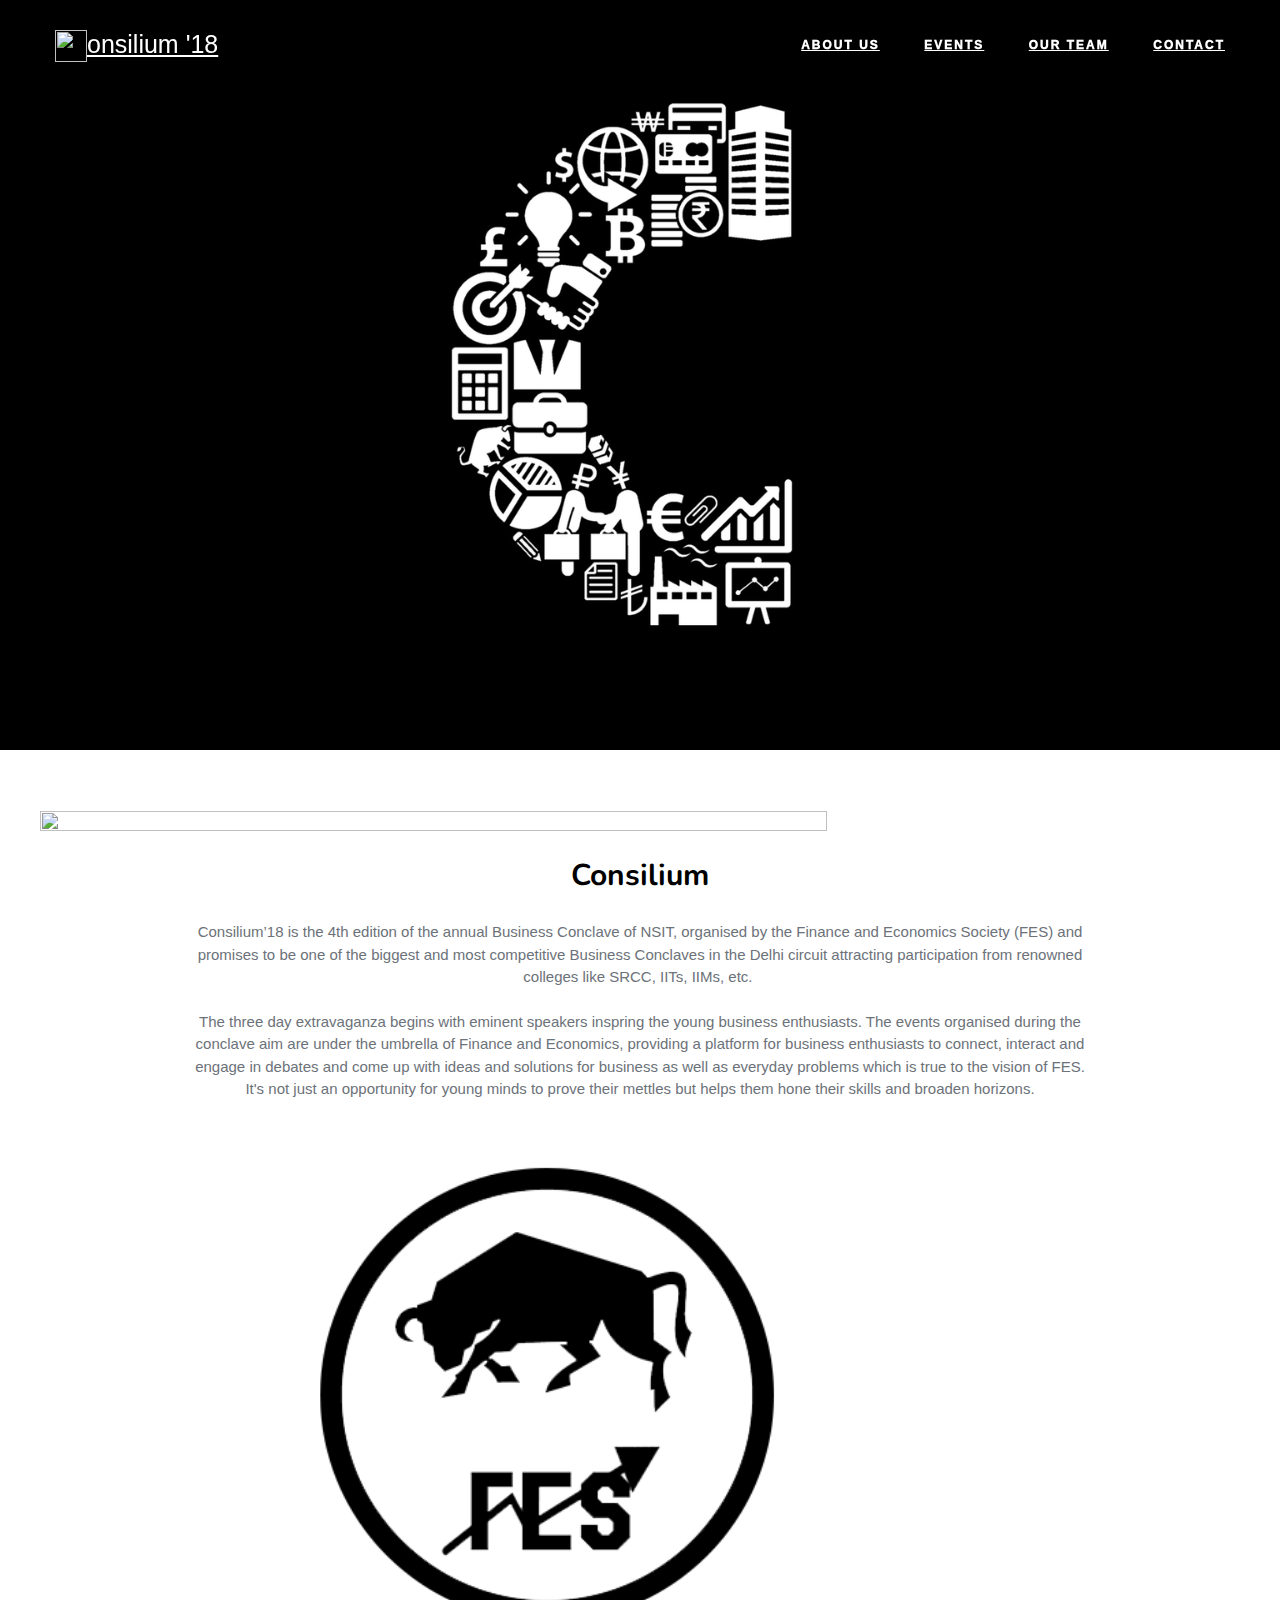
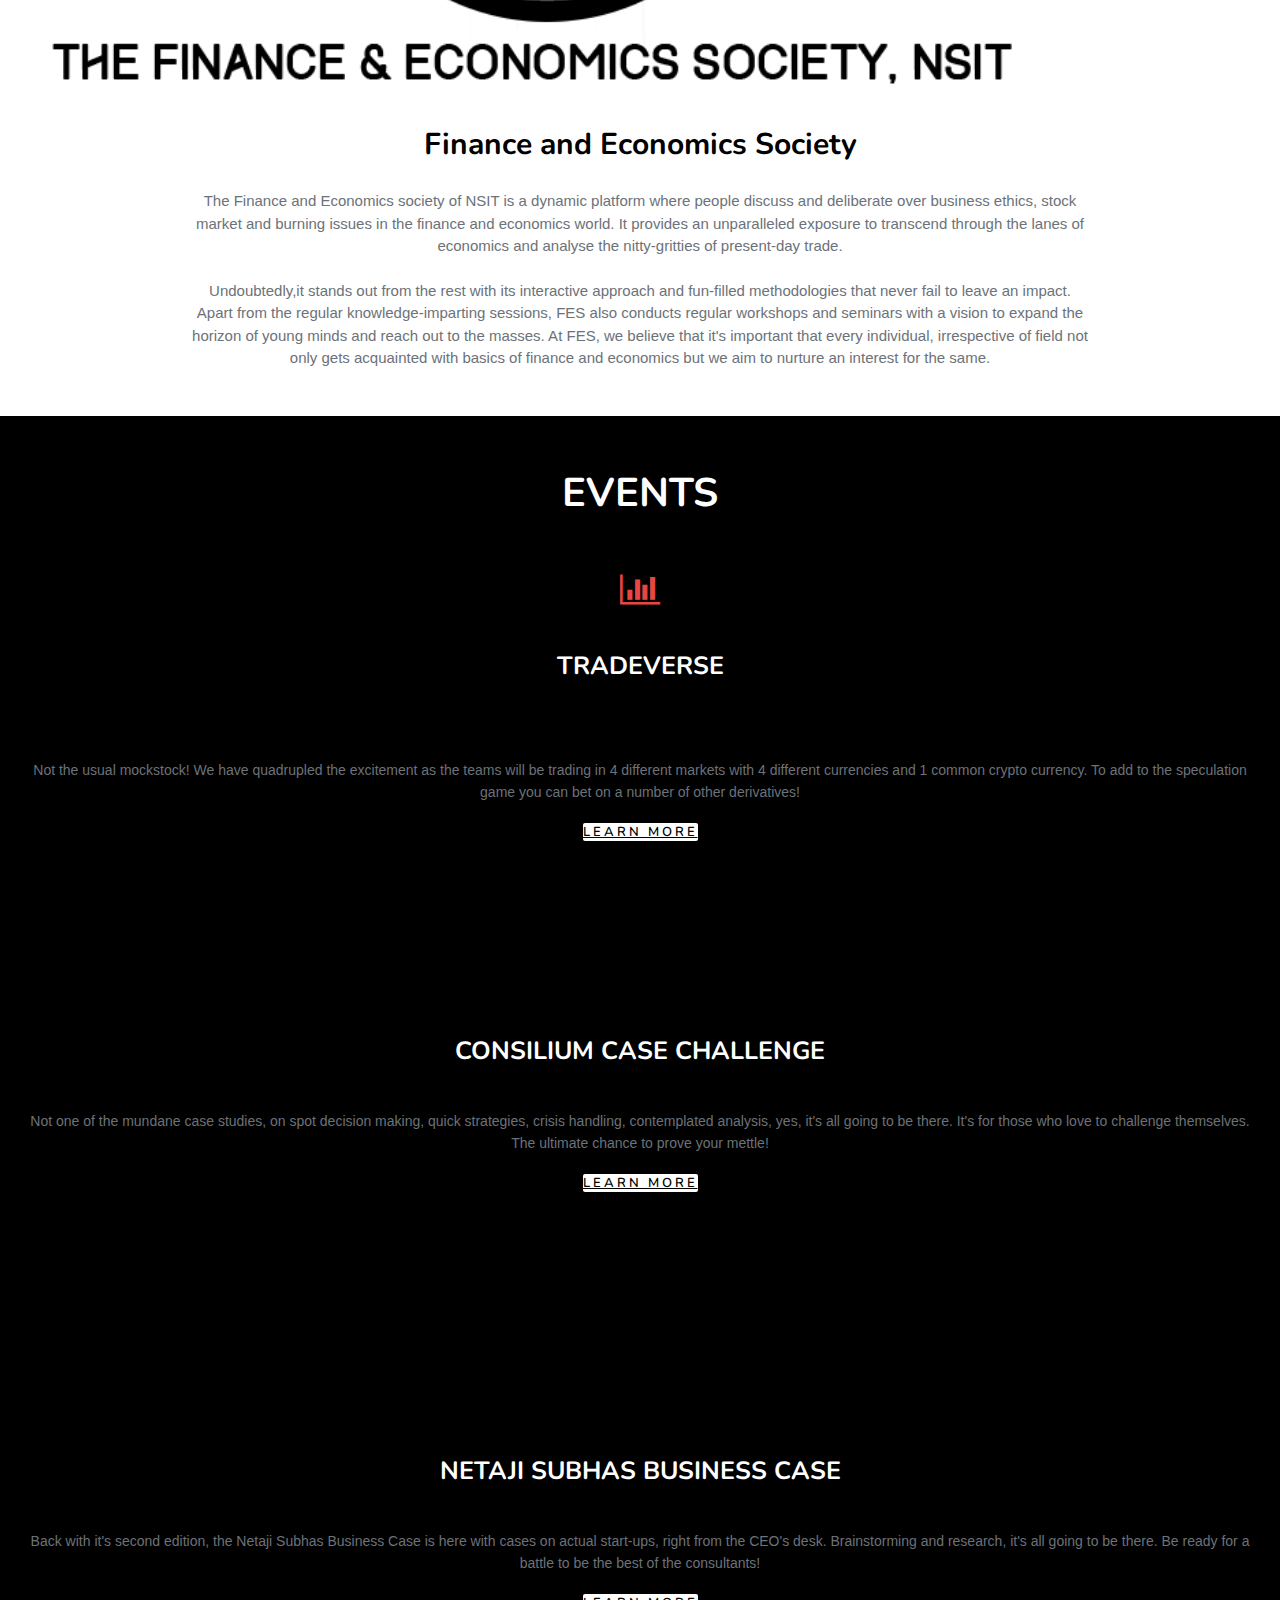
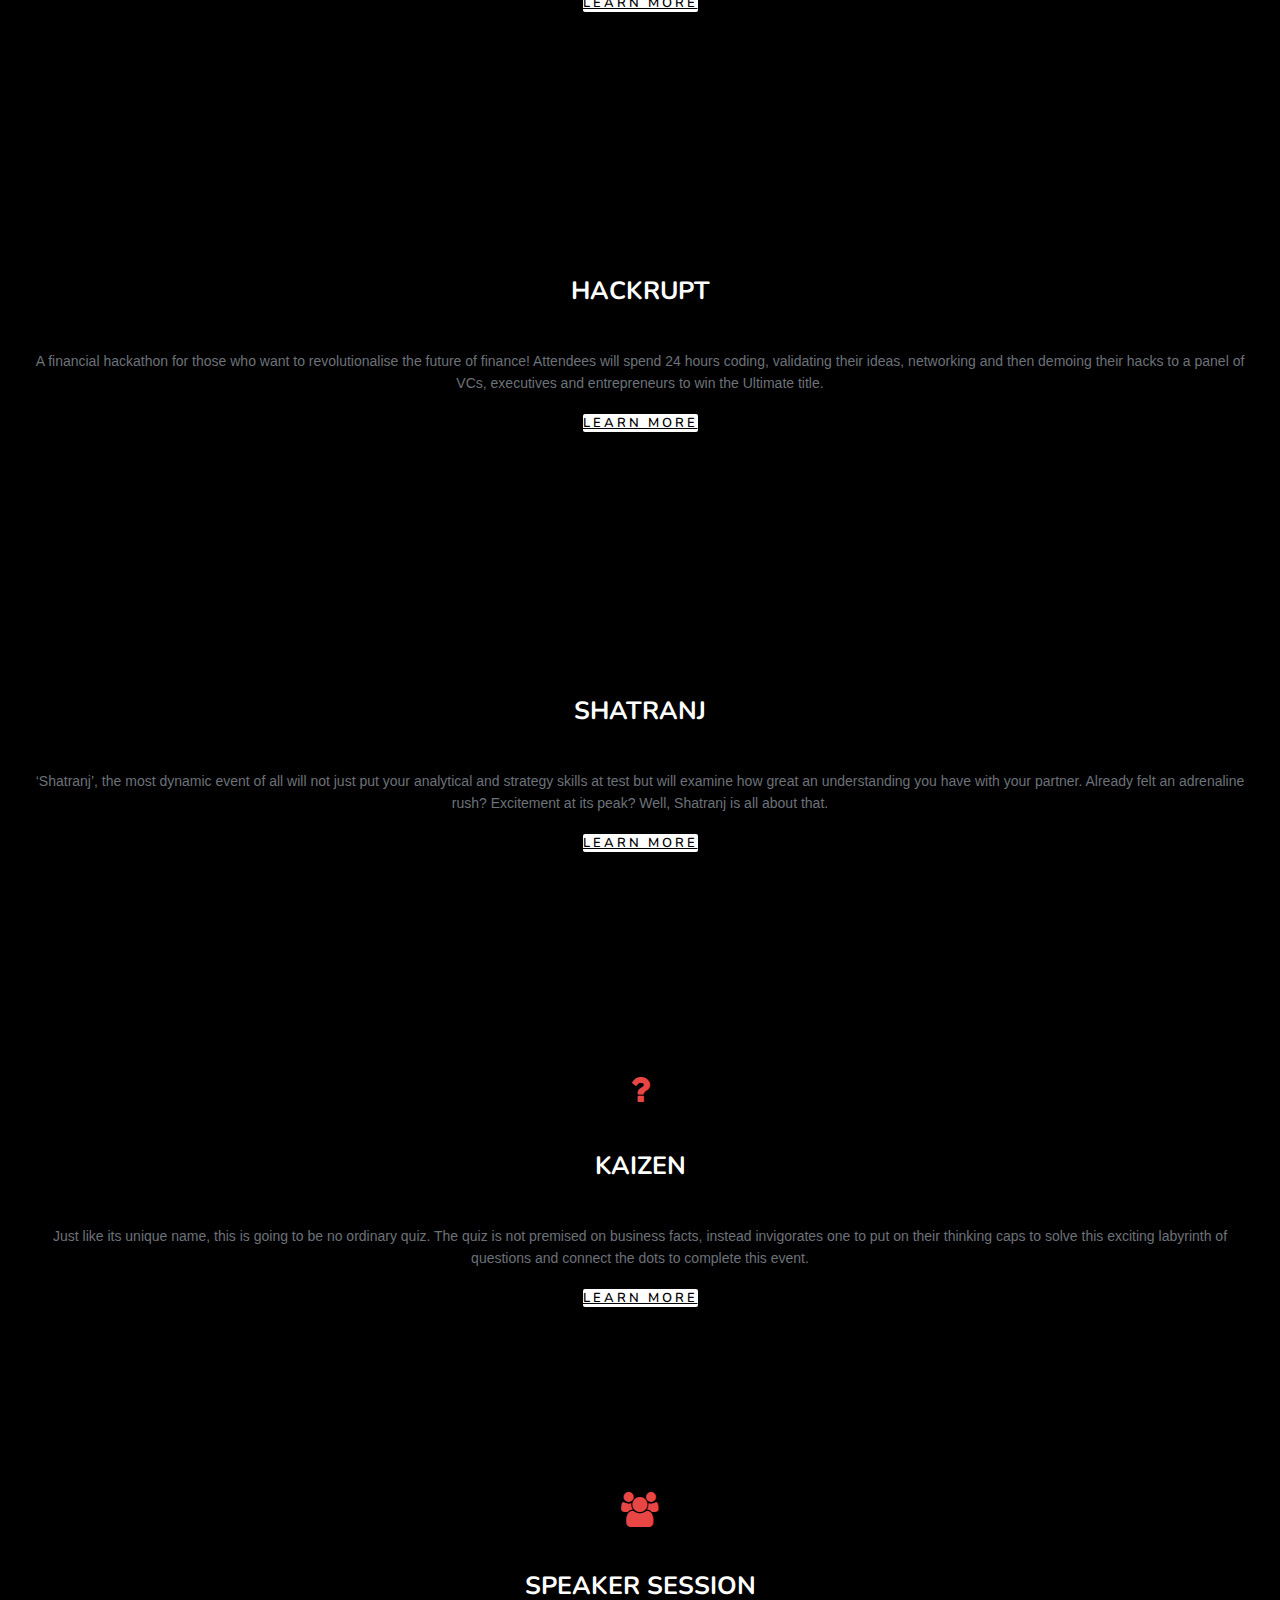
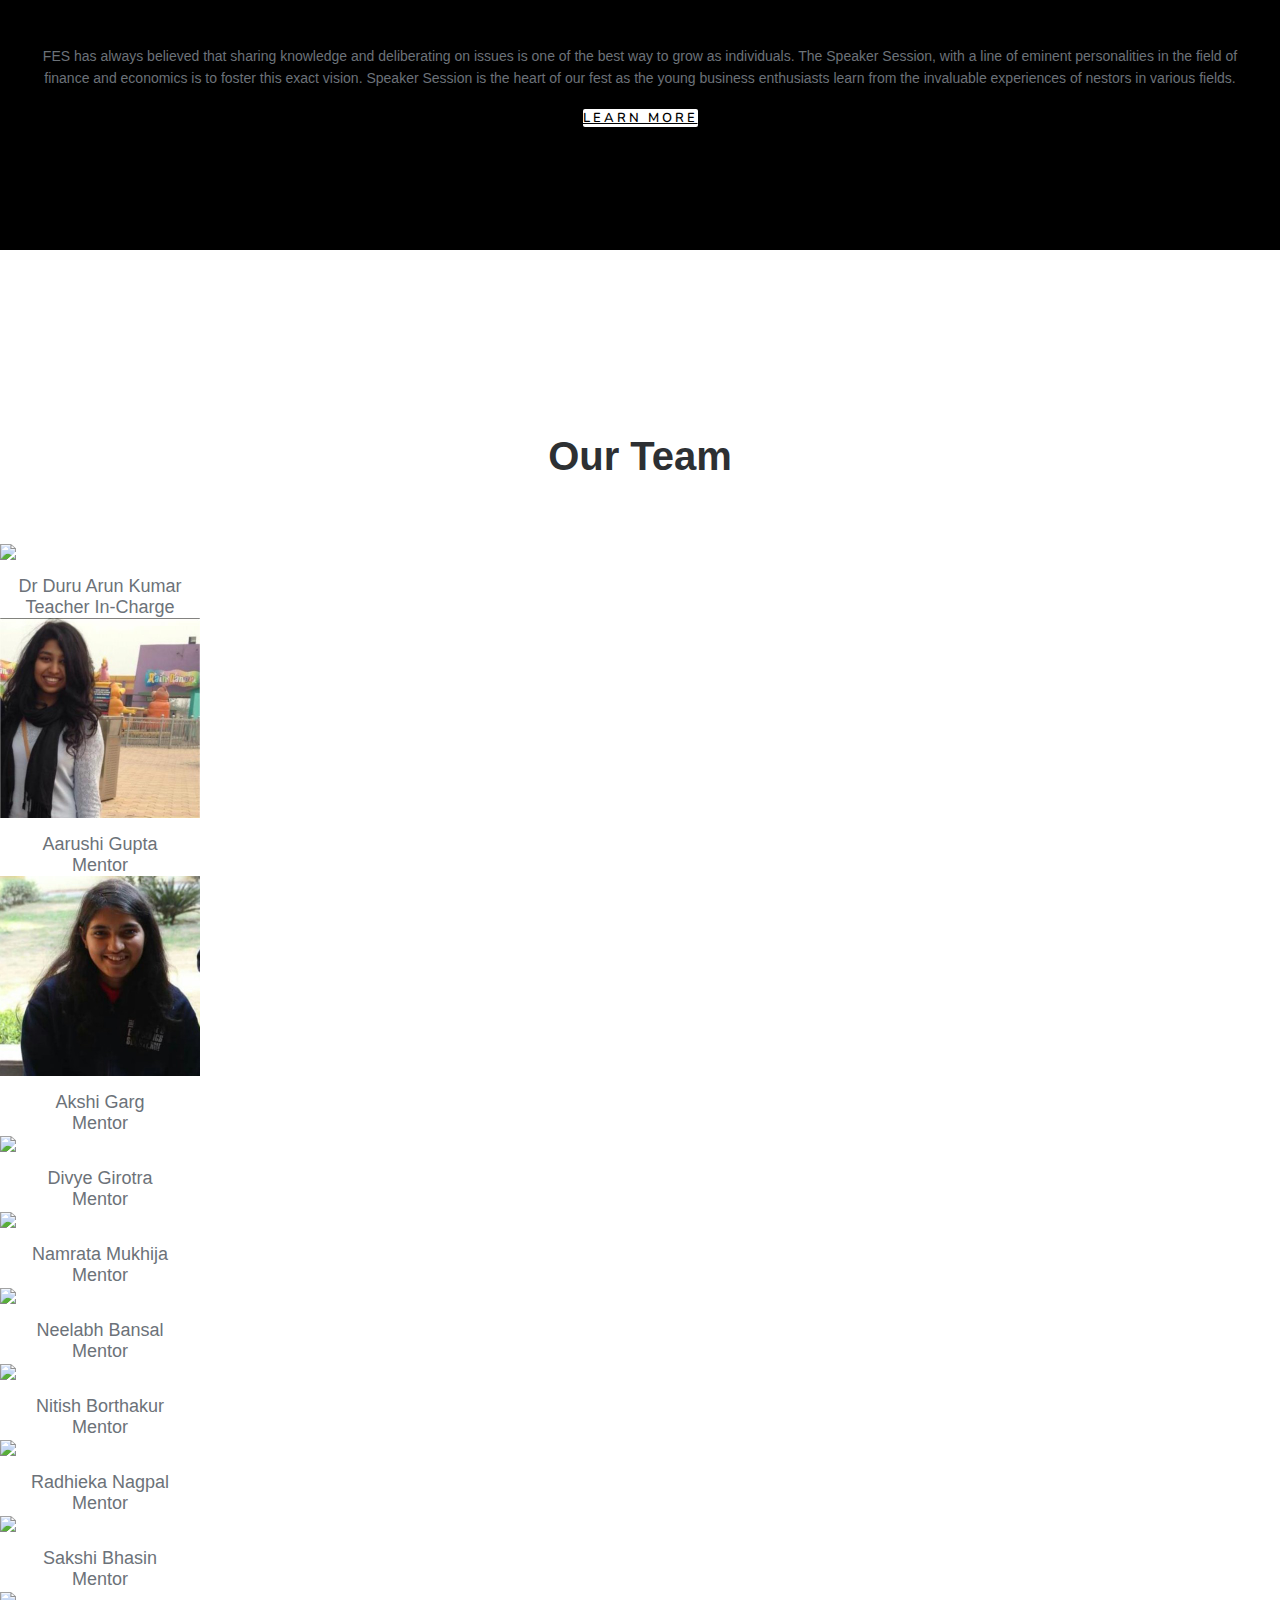
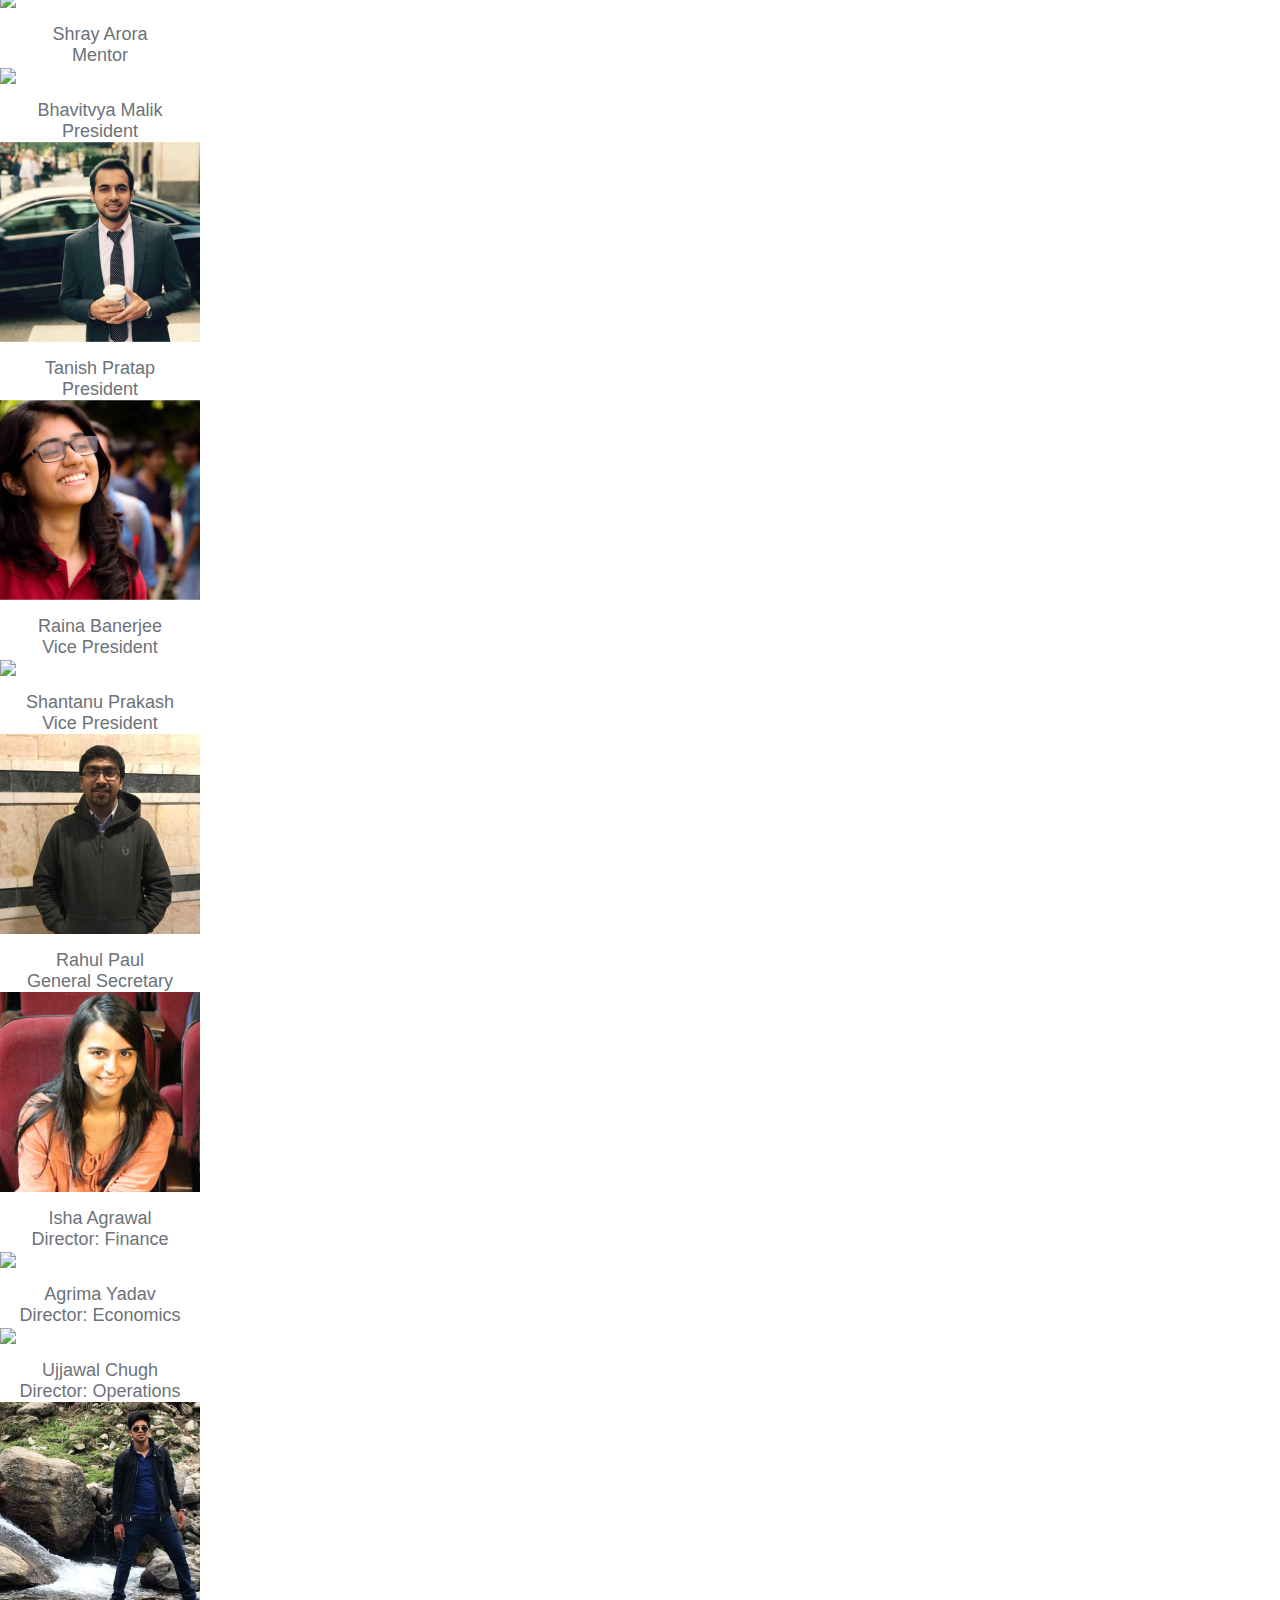
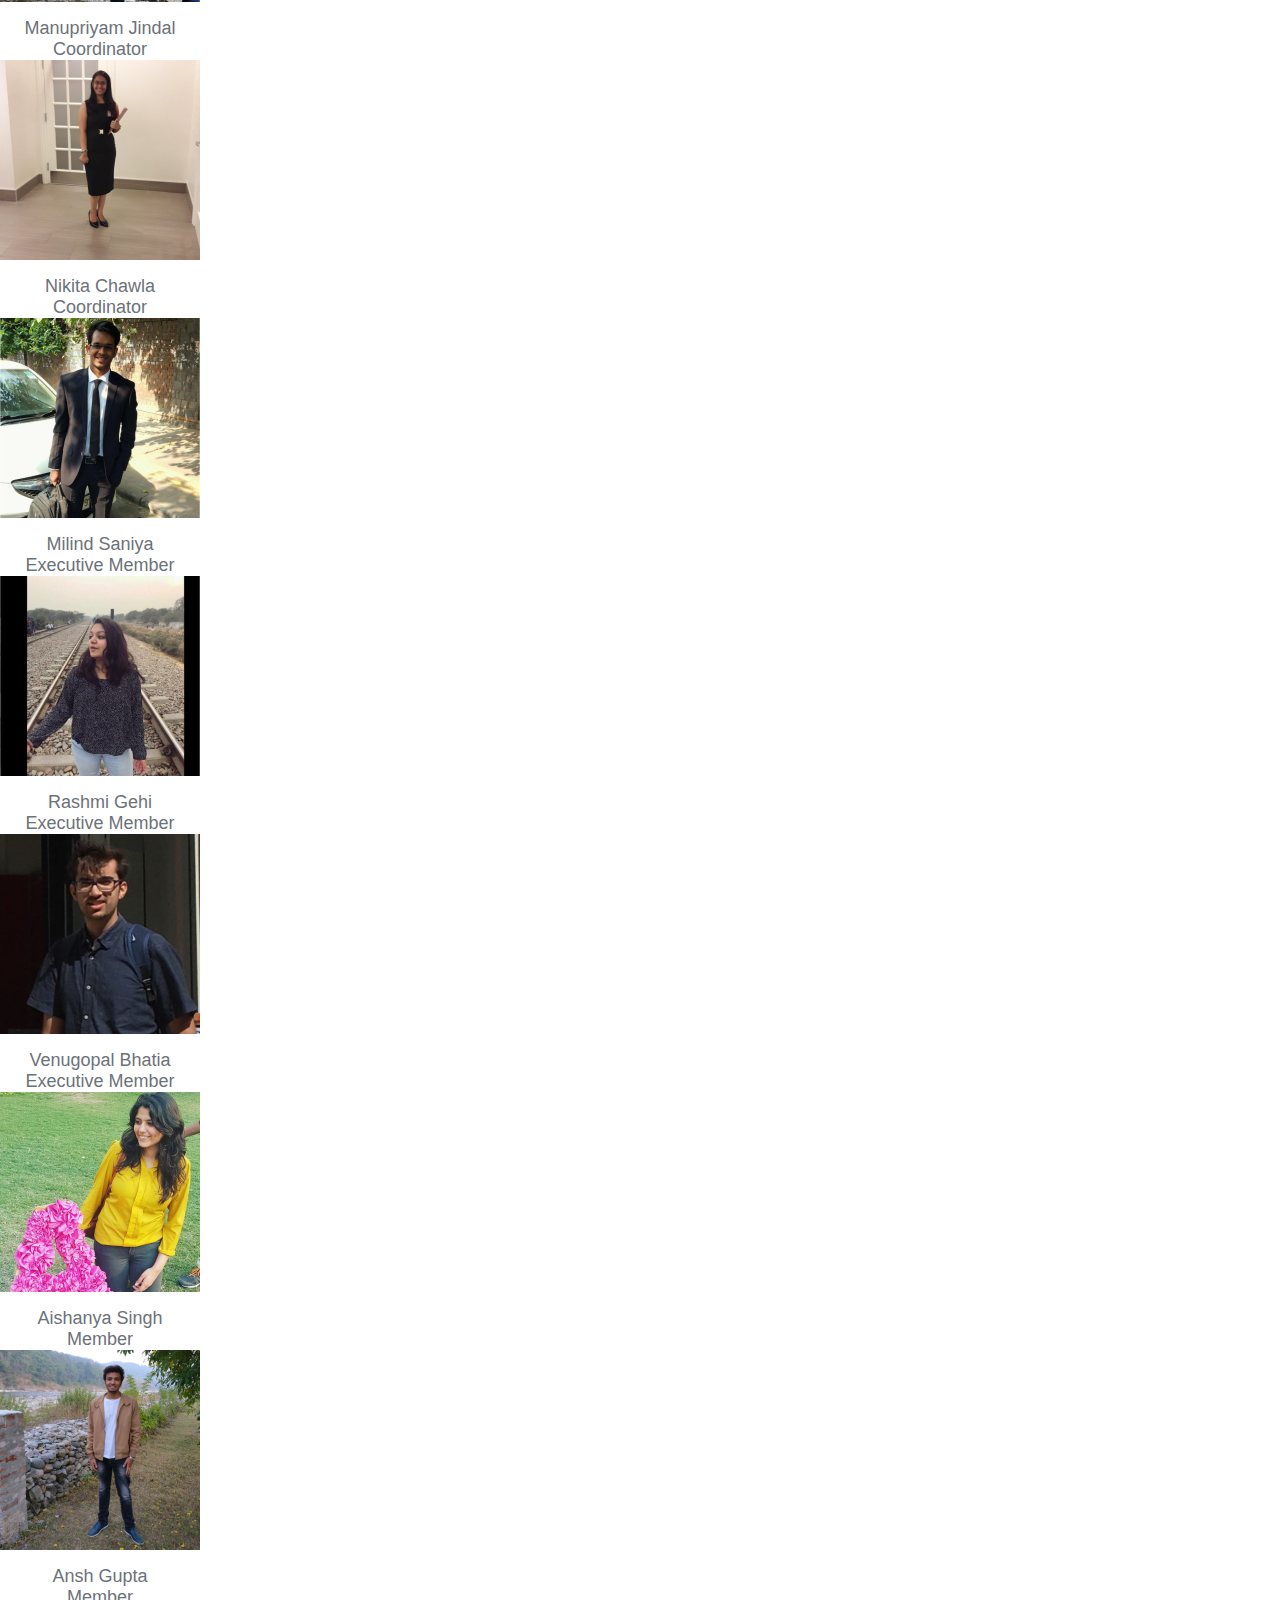
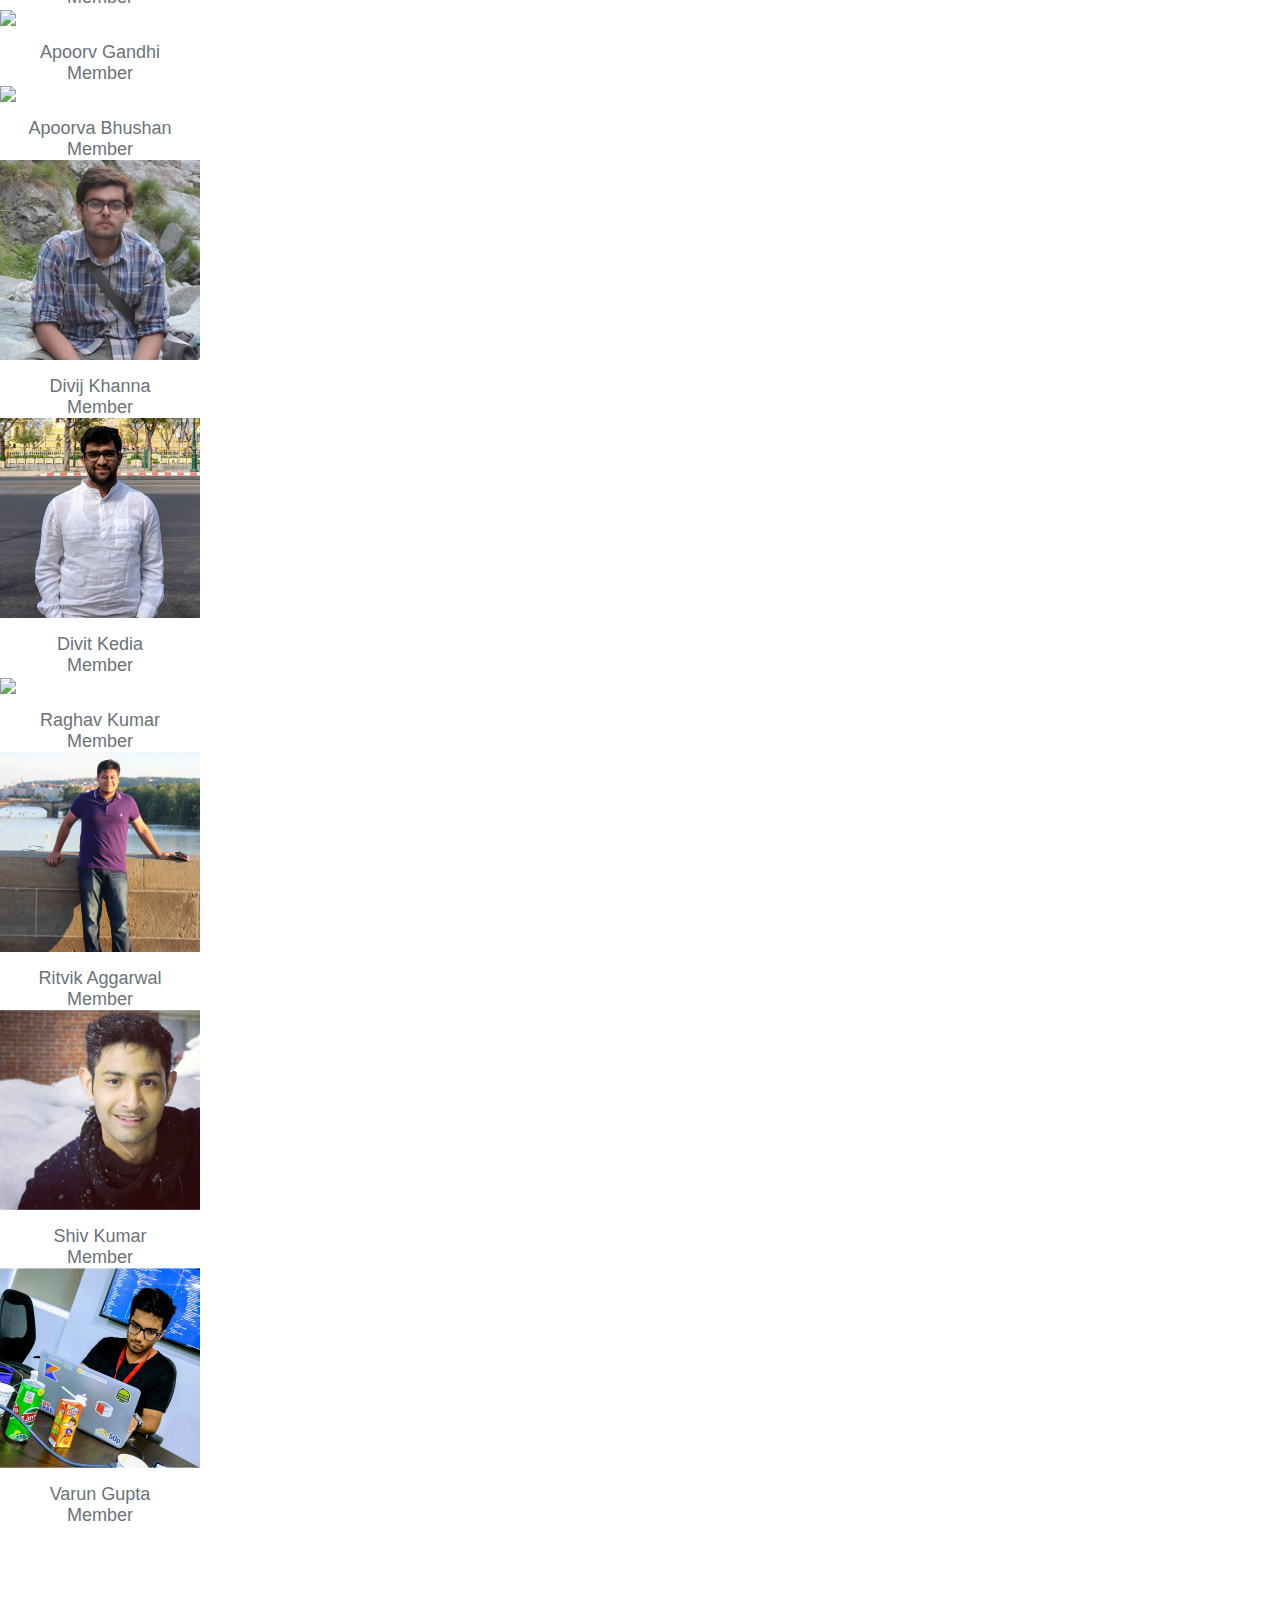
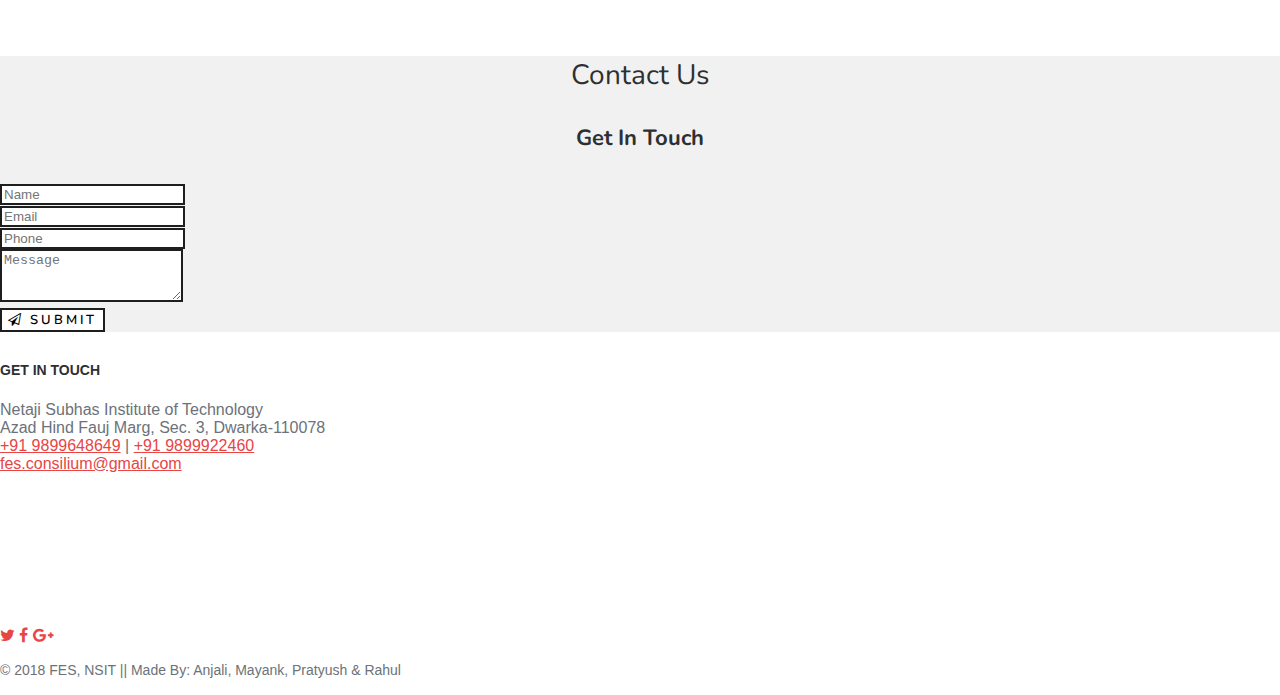
==== commit 888f89a8: "Tradeverse description change" ====
--- a/index.html
+++ b/index.html
@@ -514,32 +514,32 @@
             <a href="mailto:fes.consilium@gmail.com?Subject=Website%20Query" class="google"><i class="fa fa-google-plus"></i></a>
         </div>
         <div class="footer-copyright">
-            <p>© 2018 FES, NSIT || Made By: Anjali, Mayank, <span data-toggle="modal" data-target="#myModal">
-  <!-- Launch demo modal -->
-  Pratyush
-</span>
- & Rahul</p>
- <div class="modal fade" id="myModal" tabindex="-1" role="dialog" aria-labelledby="myModalLabel">
-   <div class="modal-dialog" role="document">
-     <div class="modal-content">
-       <div class="modal-header">
-         <button type="button" class="close" data-dismiss="modal" aria-label="Close"><span aria-hidden="true">&times;</span></button>
-         <h4 class="modal-title" id="myModalLabel">bwahahaha</h4>
-       </div>
-       <div class="modal-body">
-           <div class="">
-               <!-- <div class="numbertext">34/35</div> -->
-               <img src="images/team/pratyush.jpeg" style="width:50%">
-               <div class="banner-text" align="center" style="font-size: 18px;color:black">Pratyush Goel<br>Developer</div>
-           </div>
-       </div>
-       <div class="modal-footer">
-         <button type="button" class="btn btn-default" data-dismiss="modal">Close</button>
-         <!-- <button type="button" class="btn btn-primary">Save changes</button> -->
-       </div>
-     </div>
-   </div>
- </div>
+            <p>© 2018 FES, NSIT || Made By: Anjali, Mayank, 
+                <!-- <span data-toggle="modal" data-target="#myModal"> -->
+                    <!-- Launch demo modal -->
+                    Pratyush
+                <!-- </span> -->
+                & Rahul
+            </p>
+            <!-- <div class="modal fade" id="myModal" tabindex="-1" role="dialog" aria-labelledby="myModalLabel">
+              <div class="modal-dialog" role="document">
+                <div class="modal-content">
+                  <div class="modal-header">
+                    <button type="button" class="close" data-dismiss="modal" aria-label="Close"><span aria-hidden="true">&times;</span></button>
+                    <h4 class="modal-title" id="myModalLabel">bwahahaha</h4>
+                  </div>
+                  <div class="modal-body">
+                      <div class="">
+                          <img src="images/team/pratyush.jpeg" style="width:50%">
+                          <div class="banner-text" align="center" style="font-size: 18px;color:black">Pratyush Goel<br>Developer</div>
+                      </div>
+                  </div>
+                  <div class="modal-footer">
+                    <button type="button" class="btn btn-default" data-dismiss="modal">Close</button>
+                  </div>
+                </div>
+              </div>
+            </div> -->
         </div>
     </footer>
     <!-- Footer section -->
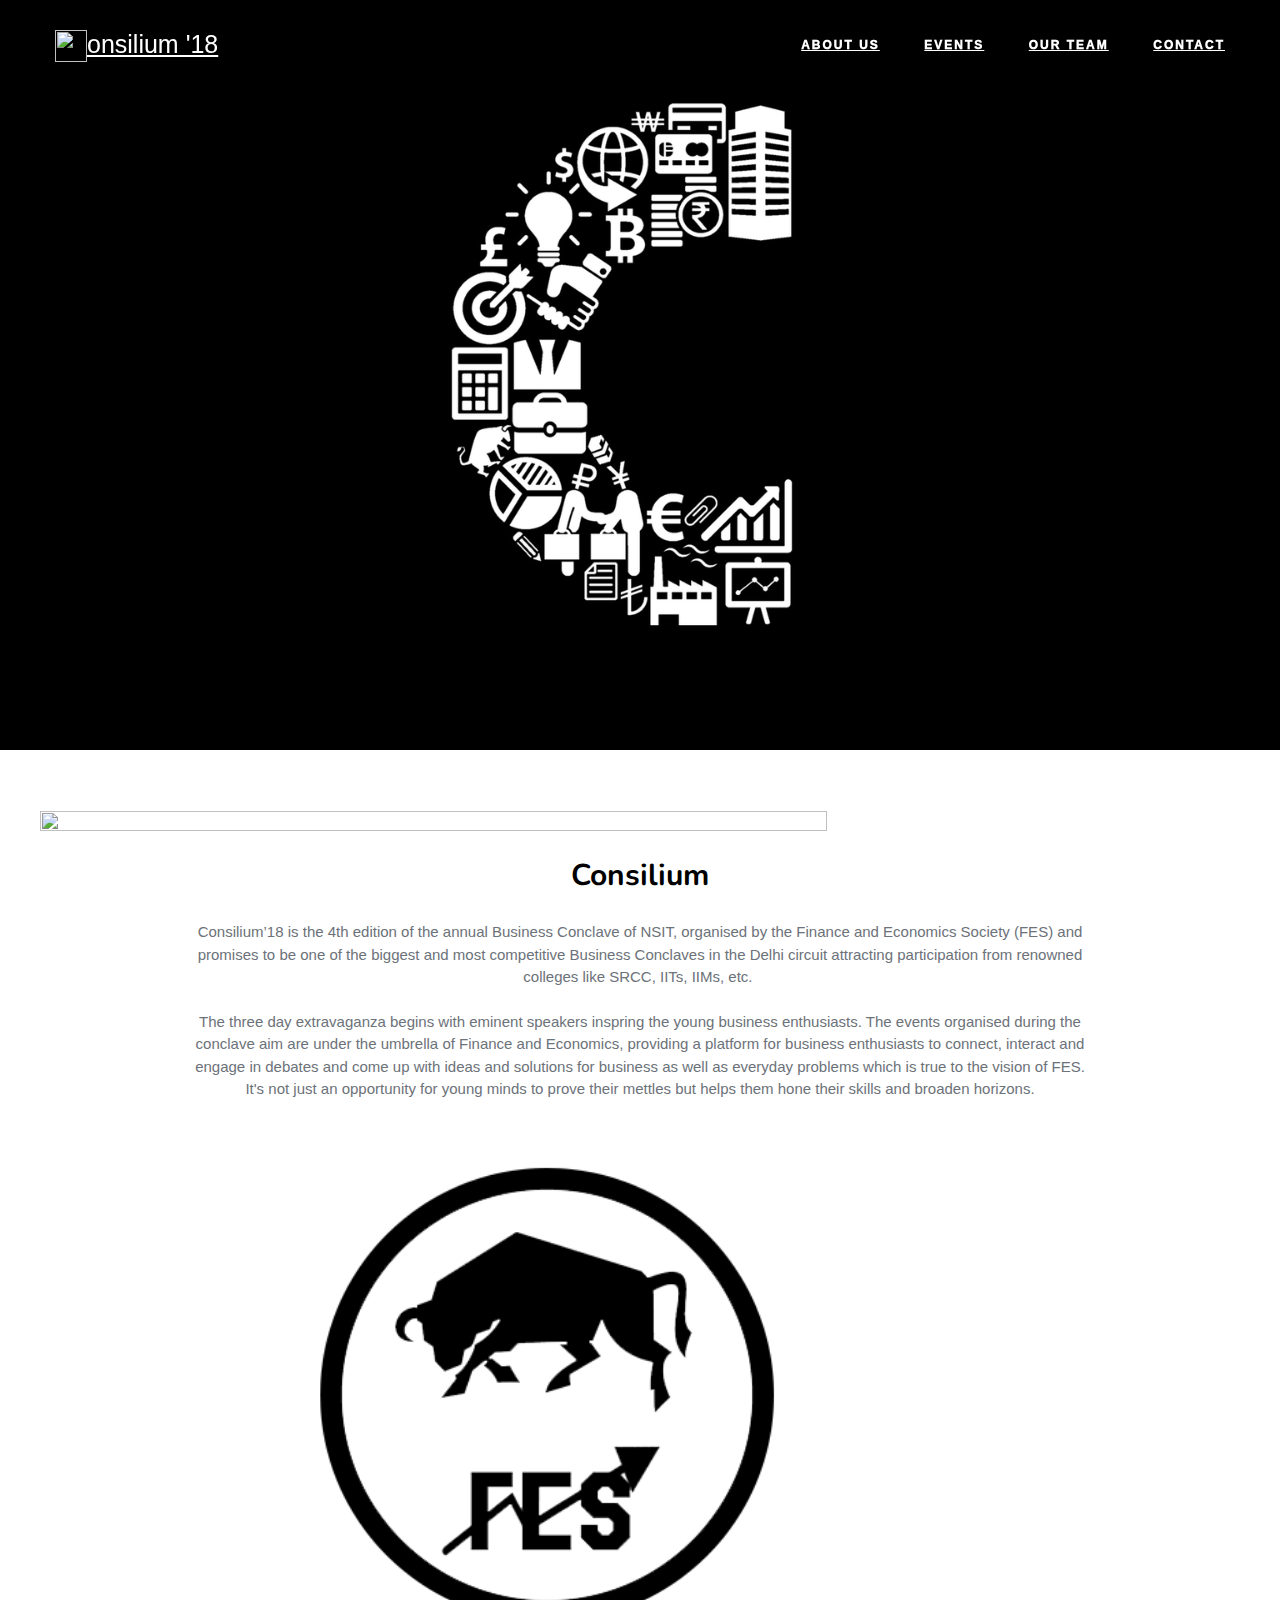
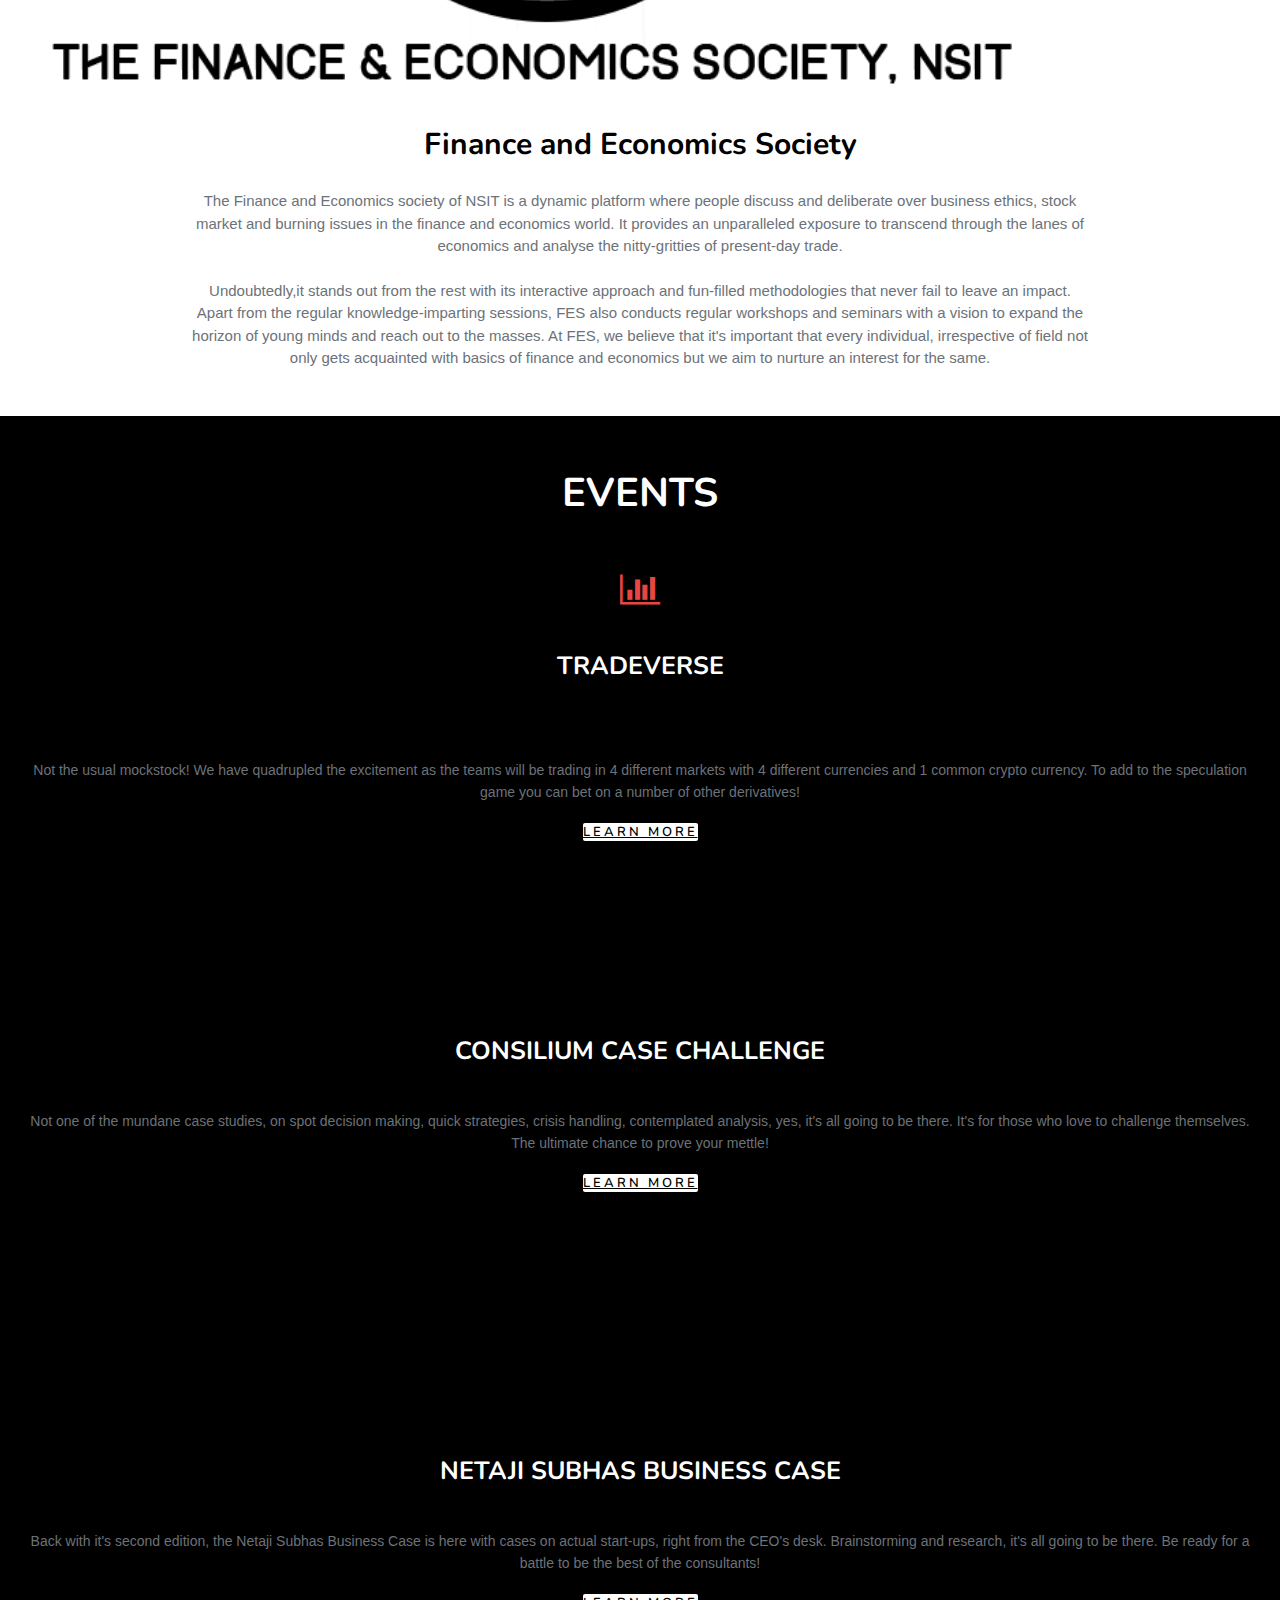
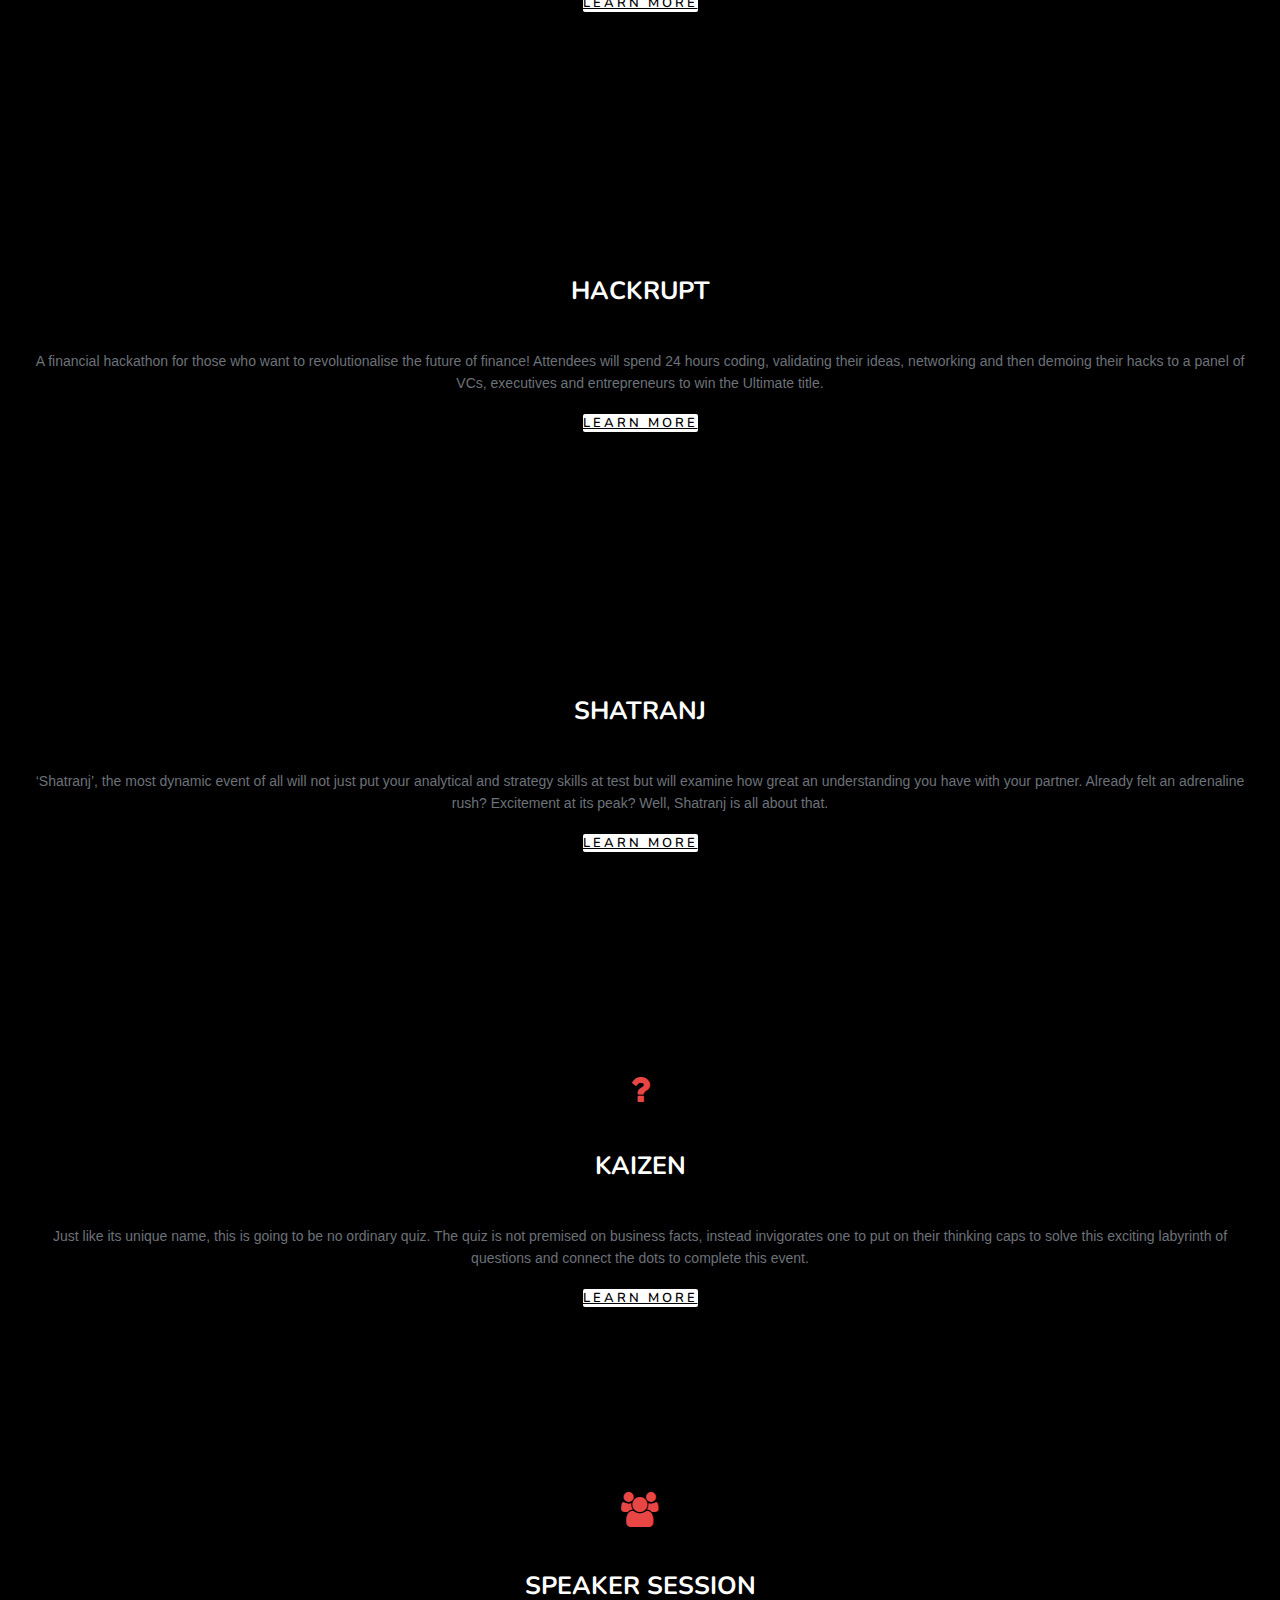
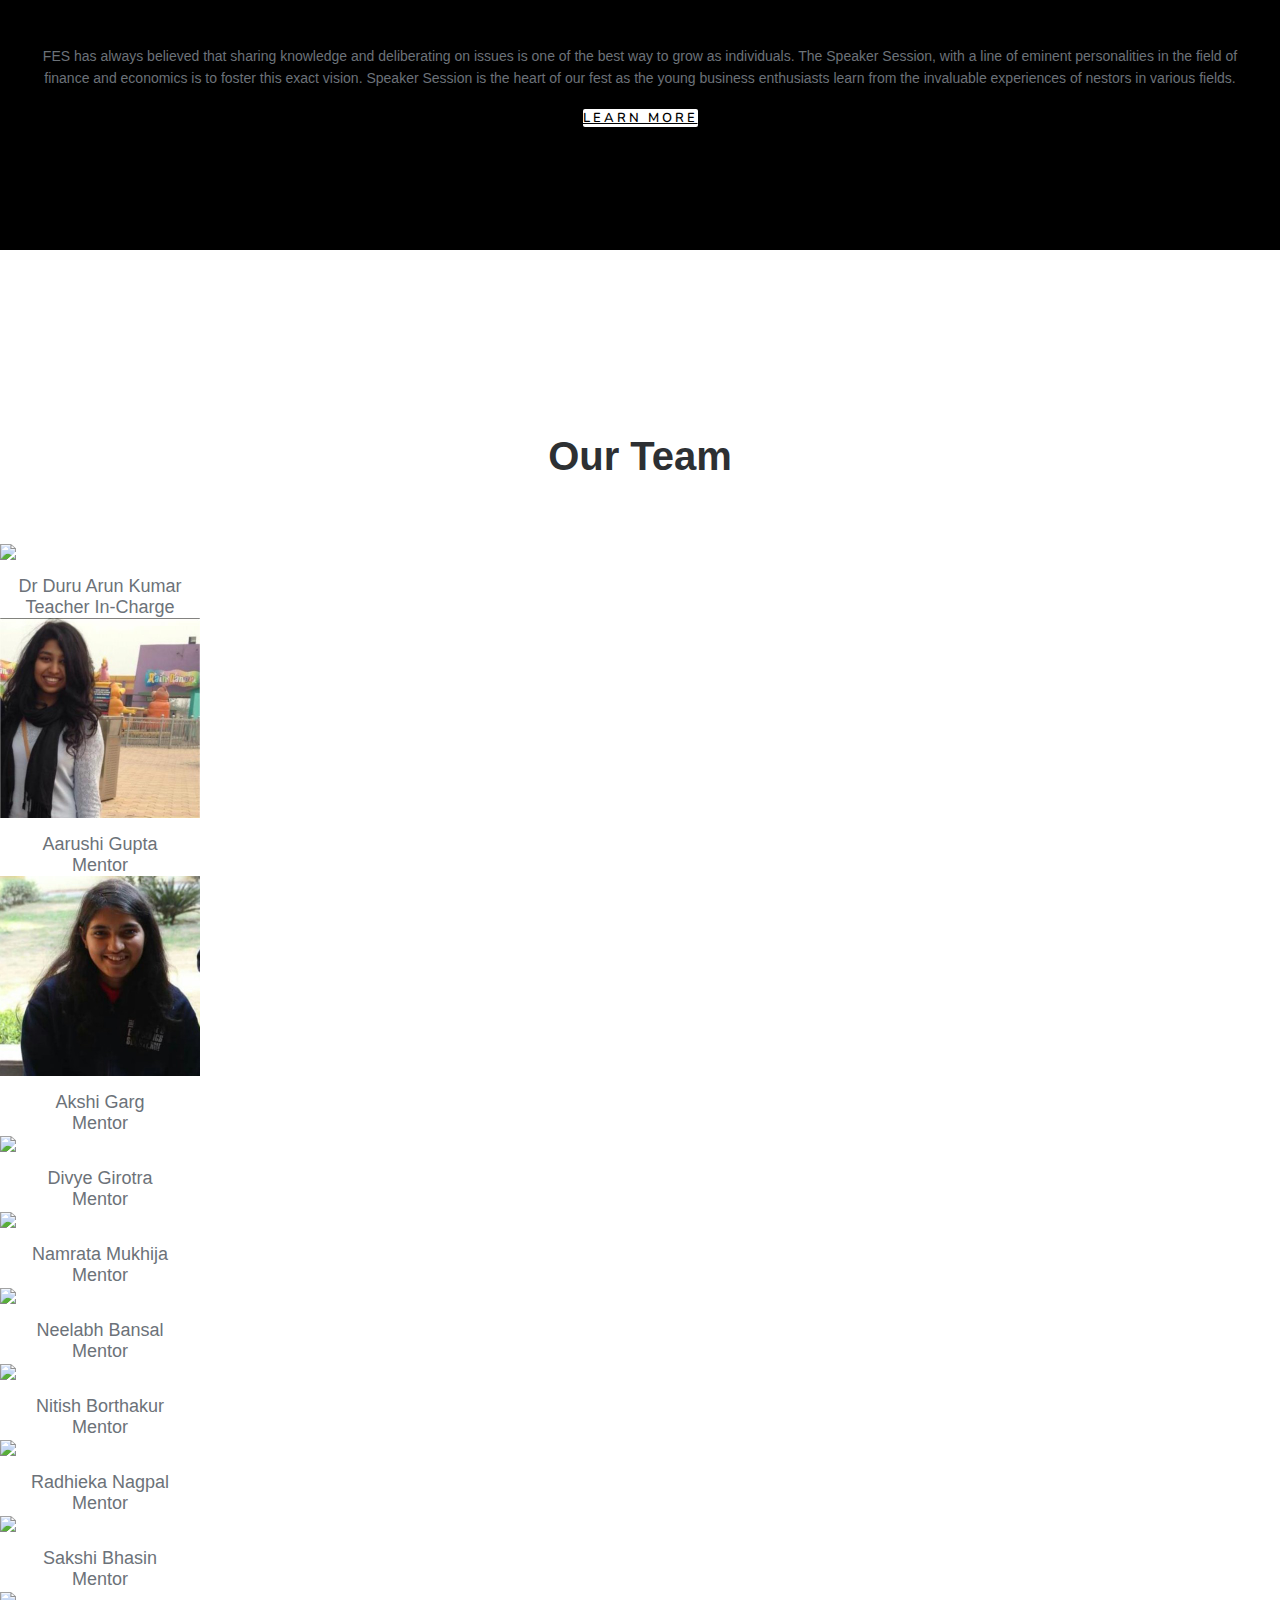
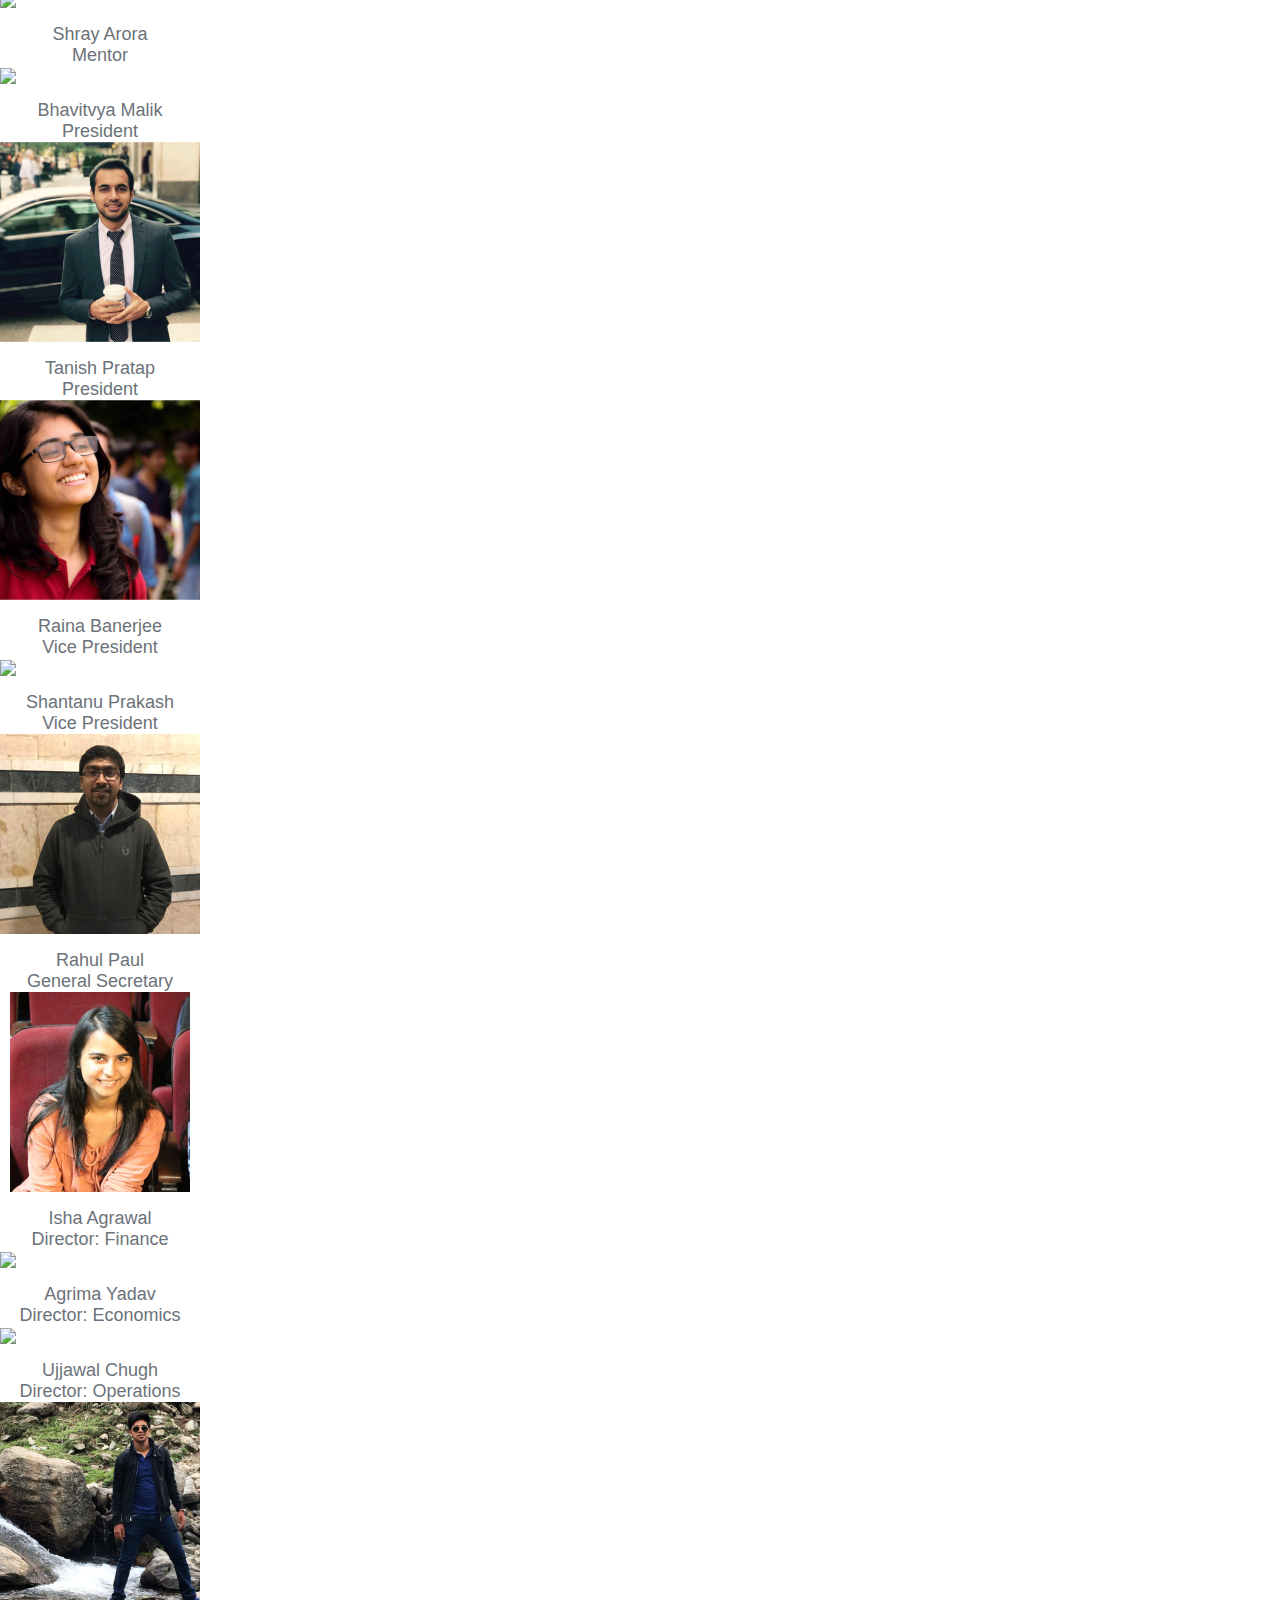
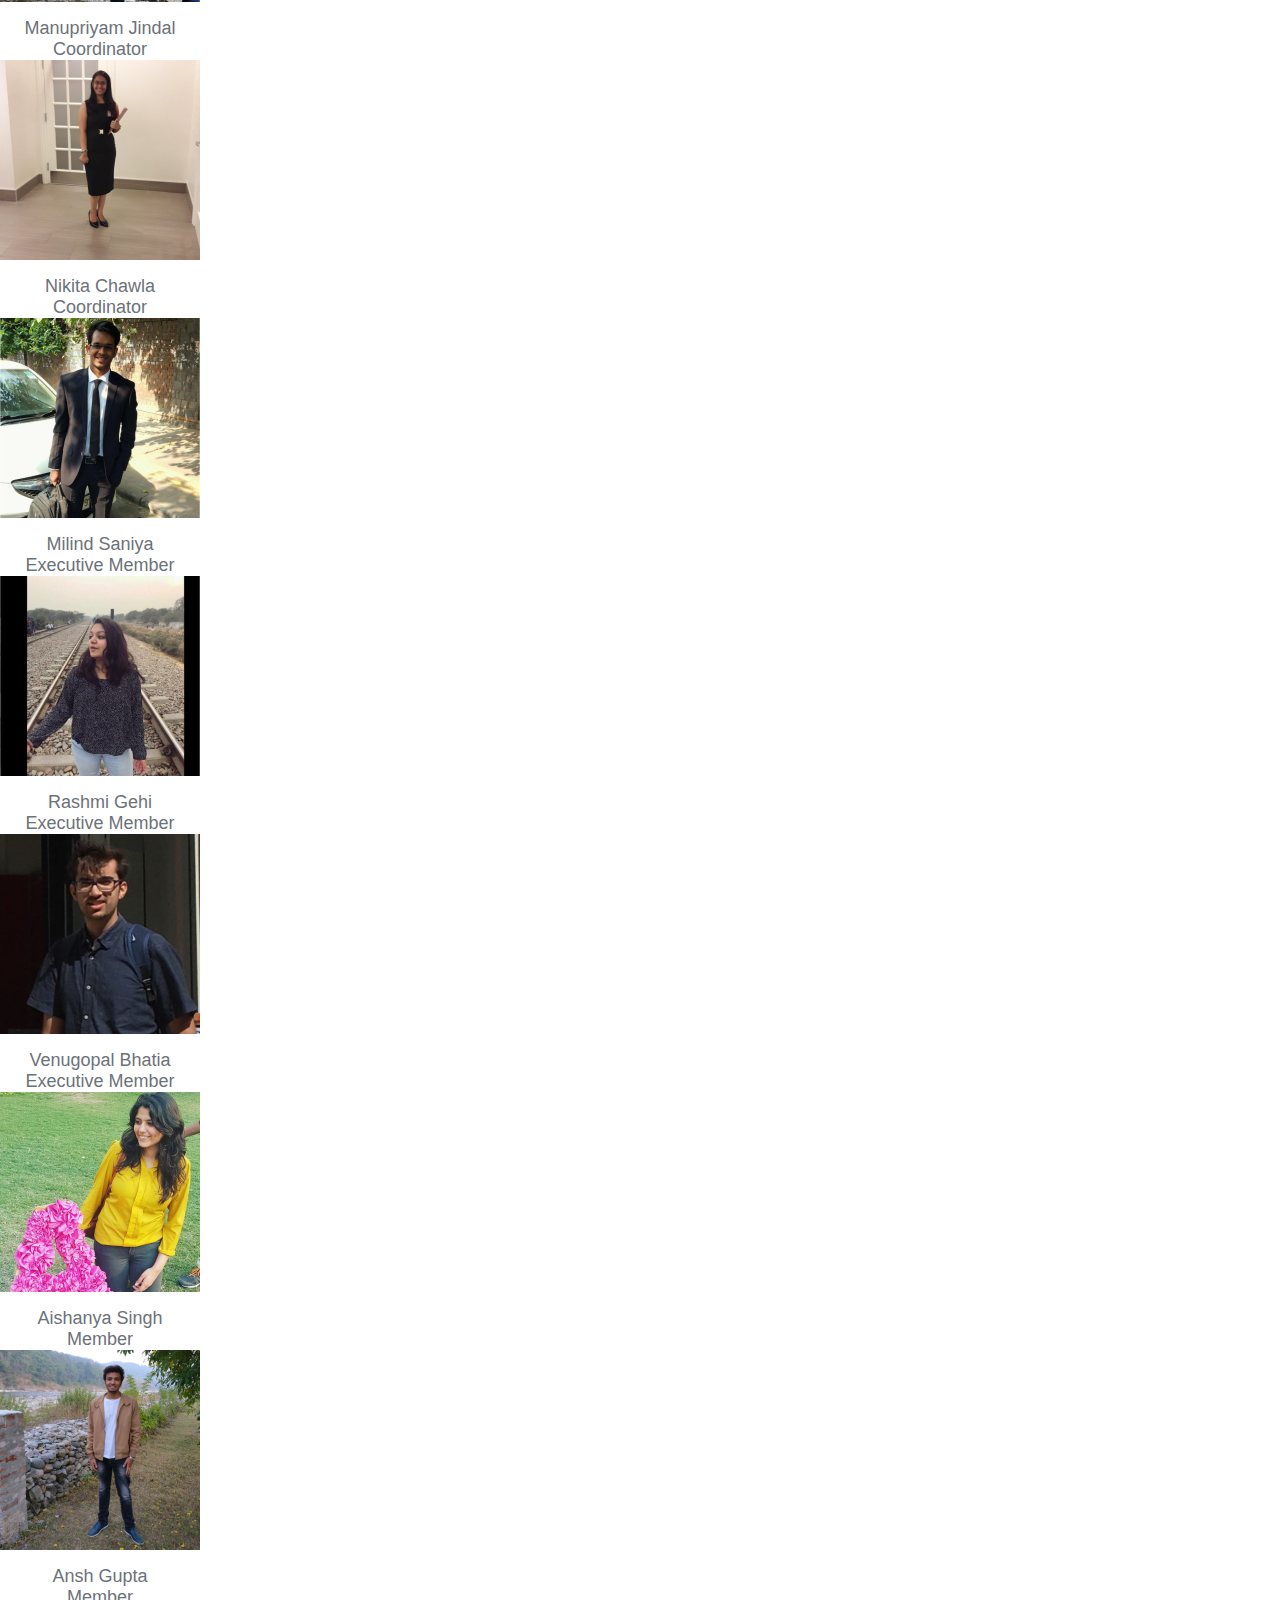
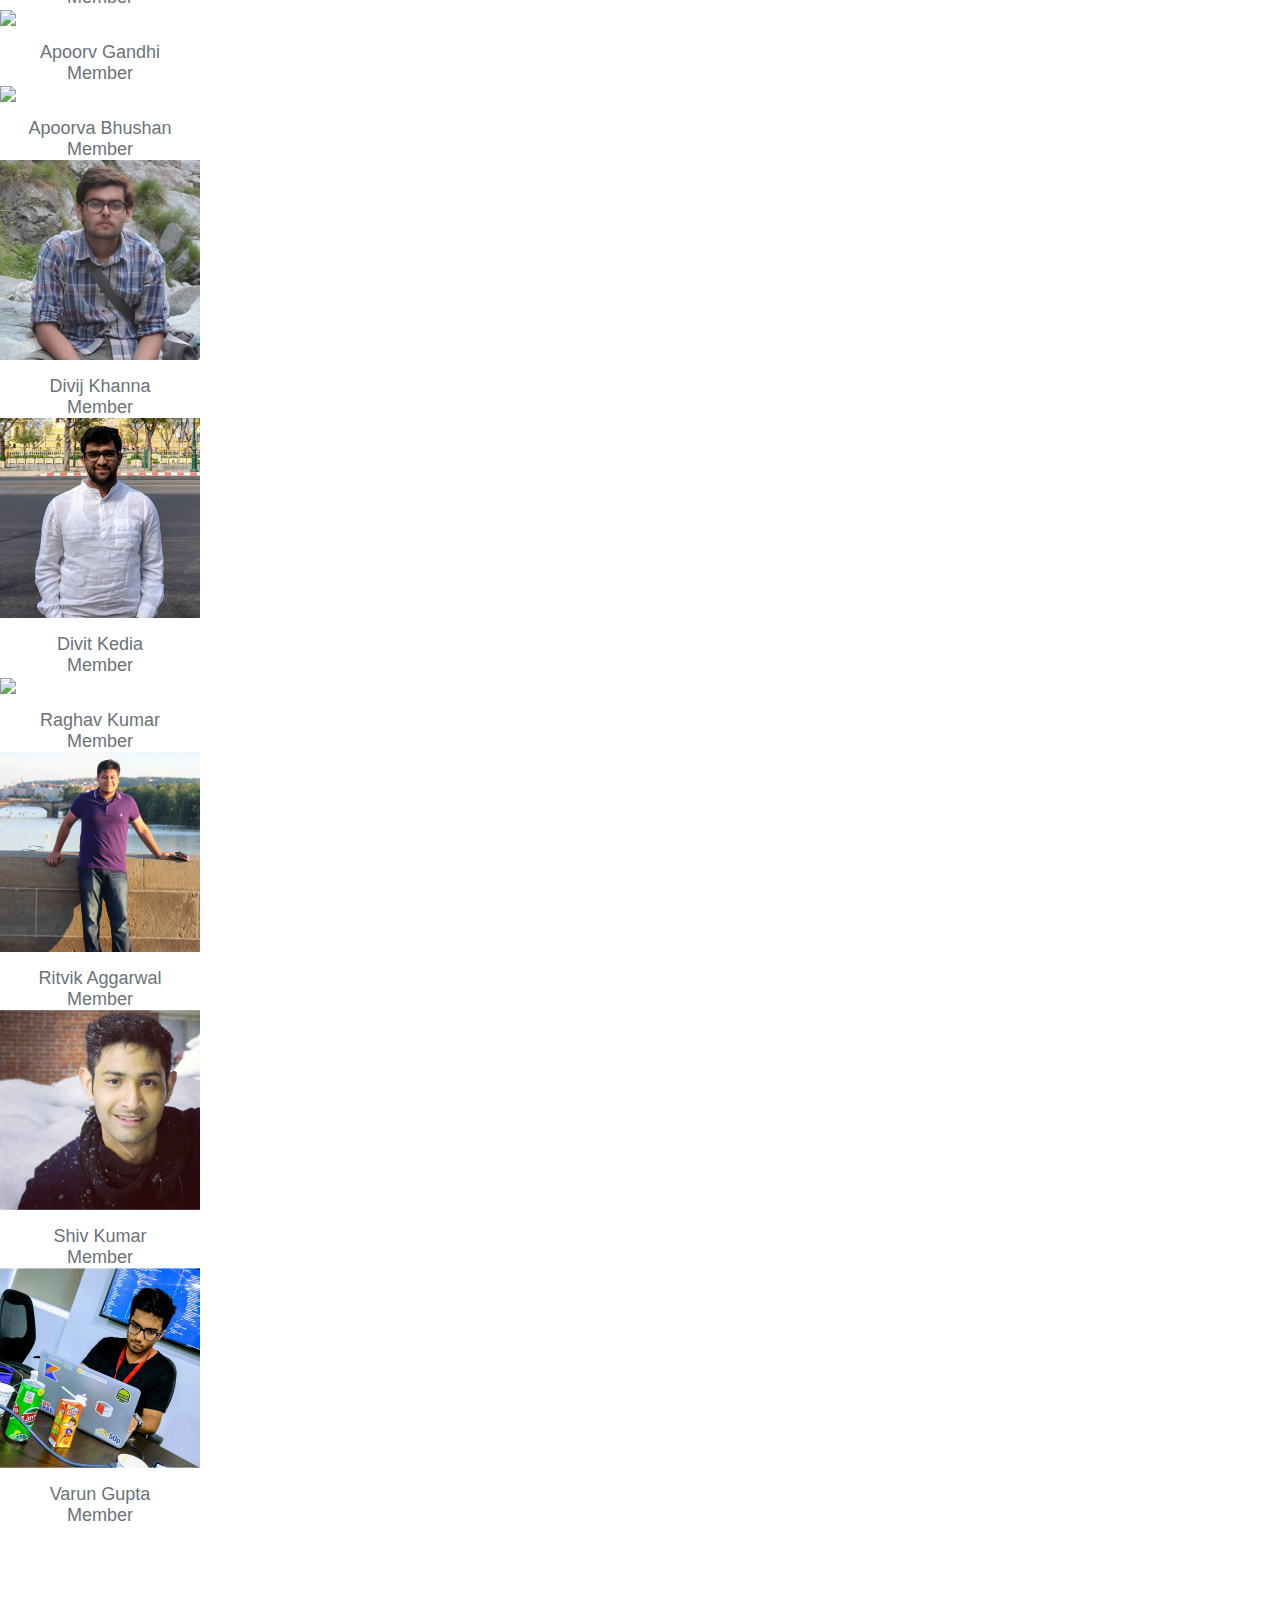
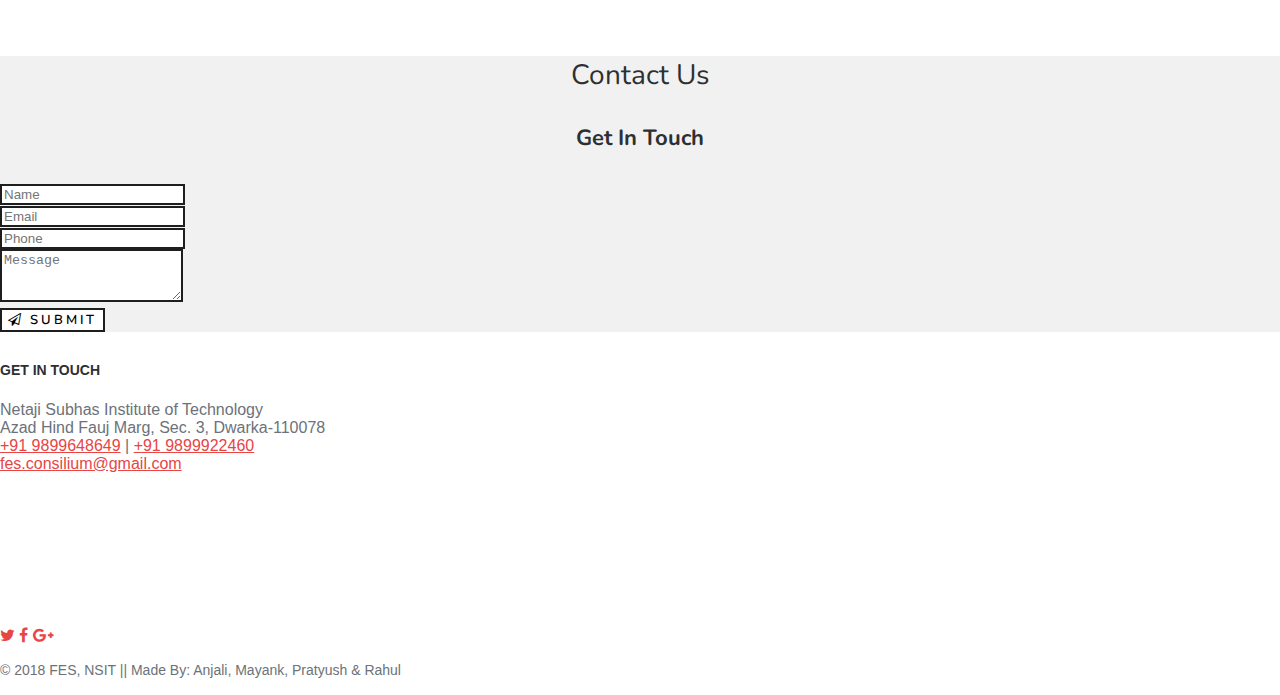
==== commit 4a0d6b97: "Updated links" ====
--- a/index.html
+++ b/index.html
@@ -99,7 +99,7 @@
                         <h5>TradeVerse <br>&nbsp</h5>
                         <p>Not the usual mockstock! We have quadrupled the excitement as the teams will be trading in 4 different markets with 4 different currencies and 1 common crypto currency. To add to the speculation game you can bet on a number
                             of other derivatives! </p>
-                        <a href="tradeverse-5.html" class="btn btn-info" role="button">Learn More</a>
+                        <a href="tradeverse.html" class="btn btn-info" role="button">Learn More</a>
                     </div>
                 </div>
 
@@ -108,7 +108,7 @@
                         <h5>Consilium Case Challenge</h5>
                         <p>Not one of the mundane case studies, on spot decision making, quick strategies, crisis handling, contemplated analysis, yes, it's all going to be there. It's for those who love to challenge themselves. The ultimate chance to prove
                             your mettle!</p>
-                        <a href="consiliumCase-3.html" class="btn btn-info" role="button">Learn More</a>
+                        <a href="ccc.html" class="btn btn-info" role="button">Learn More</a>
                     </div>
                 </div>
 
@@ -117,7 +117,7 @@
                         <h5>Netaji Subhas Business Case</h5>
                         <p>Back with it's second edition, the Netaji Subhas Business Case is here with cases on actual start-ups, right from the CEO's desk. Brainstorming and research, it's all going to be there. Be ready for a battle to be the best of the
                             consultants! </p>
-                        <a href="businessCase-4.html" class="btn btn-info" role="button">Learn More</a>
+                        <a href="nsbc.html" class="btn btn-info" role="button">Learn More</a>
                     </div>
                 </div>
 
@@ -144,7 +144,7 @@
                         <h5>Kaizen</h5>
                         <p>Just like its unique name, this is going to be no ordinary quiz. The quiz is not premised on business facts, instead invigorates one to put on their thinking caps to solve this exciting labyrinth of questions and connect the dots
                             to complete this event.</p>
-                        <a href="kaizen-1.html" class="btn btn-info" role="button">Learn More</a>
+                        <a href="kaizen.html" class="btn btn-info" role="button">Learn More</a>
                     </div>
                 </div>
 
@@ -155,7 +155,7 @@
                         <h5>Speaker Session</h5>
                         <p>FES has always believed that sharing knowledge and deliberating on issues is one of the best way to grow as individuals. The Speaker Session, with a line of eminent personalities in the field of finance and economics is to foster
                             this exact vision. Speaker Session is the heart of our fest as the young business enthusiasts learn from the invaluable experiences of nestors in various fields. </p>
-                        <a href="speaker-2.html" class="btn btn-info" role="button">Learn More</a>
+                        <a href="speaker.html" class="btn btn-info" role="button">Learn More</a>
                     </div>
                 </div>
 
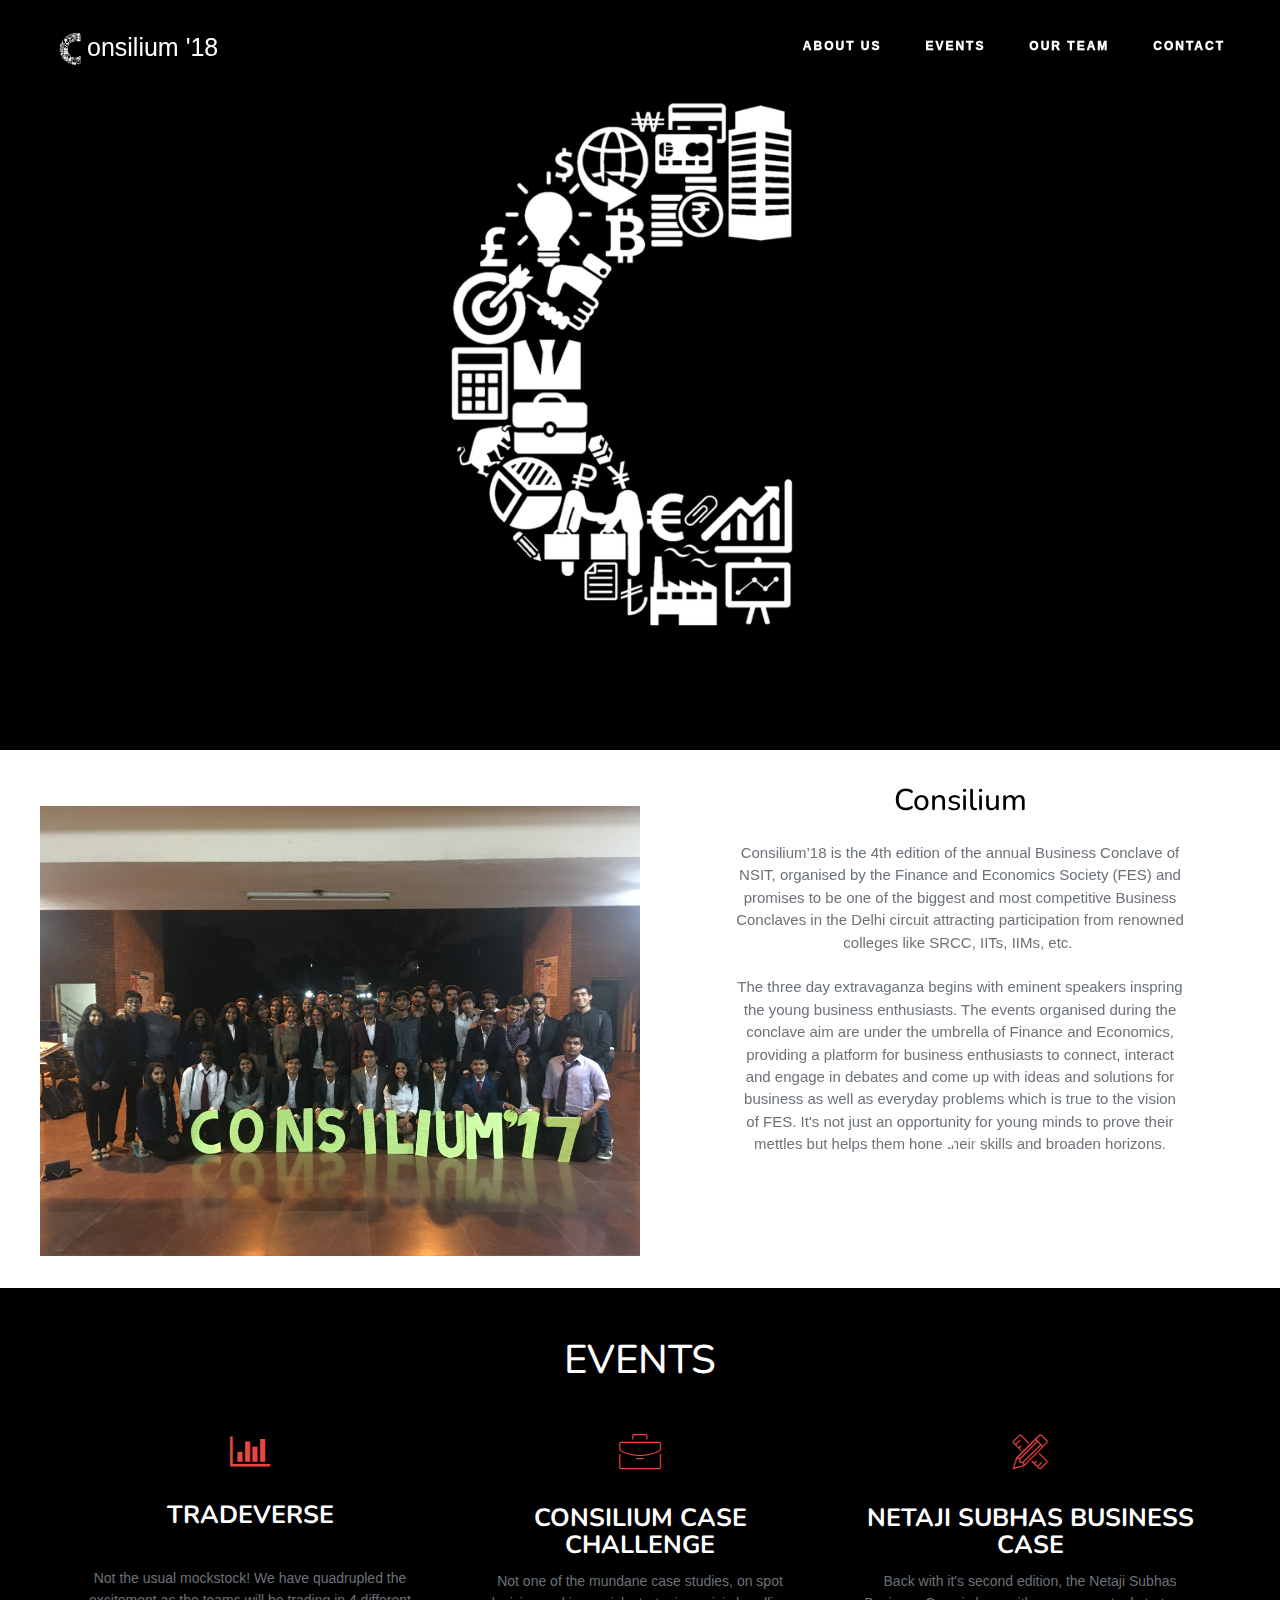
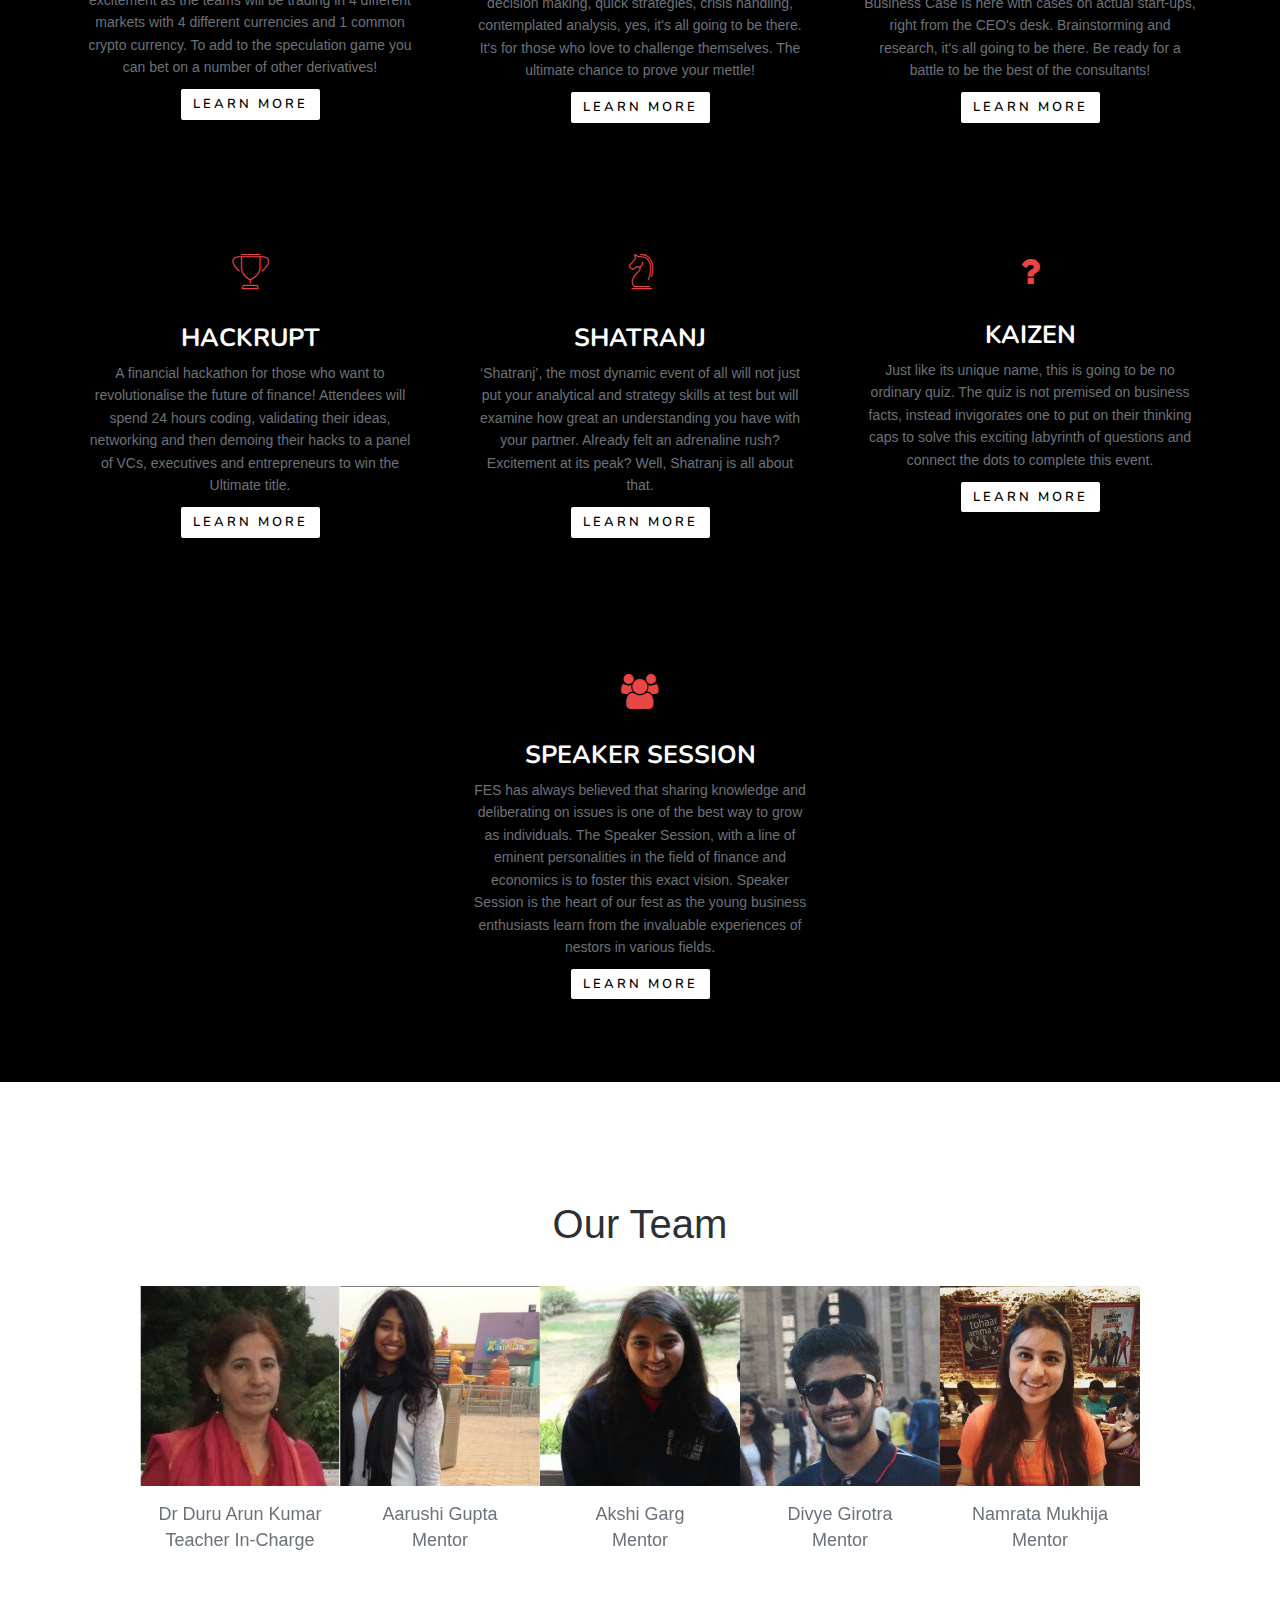
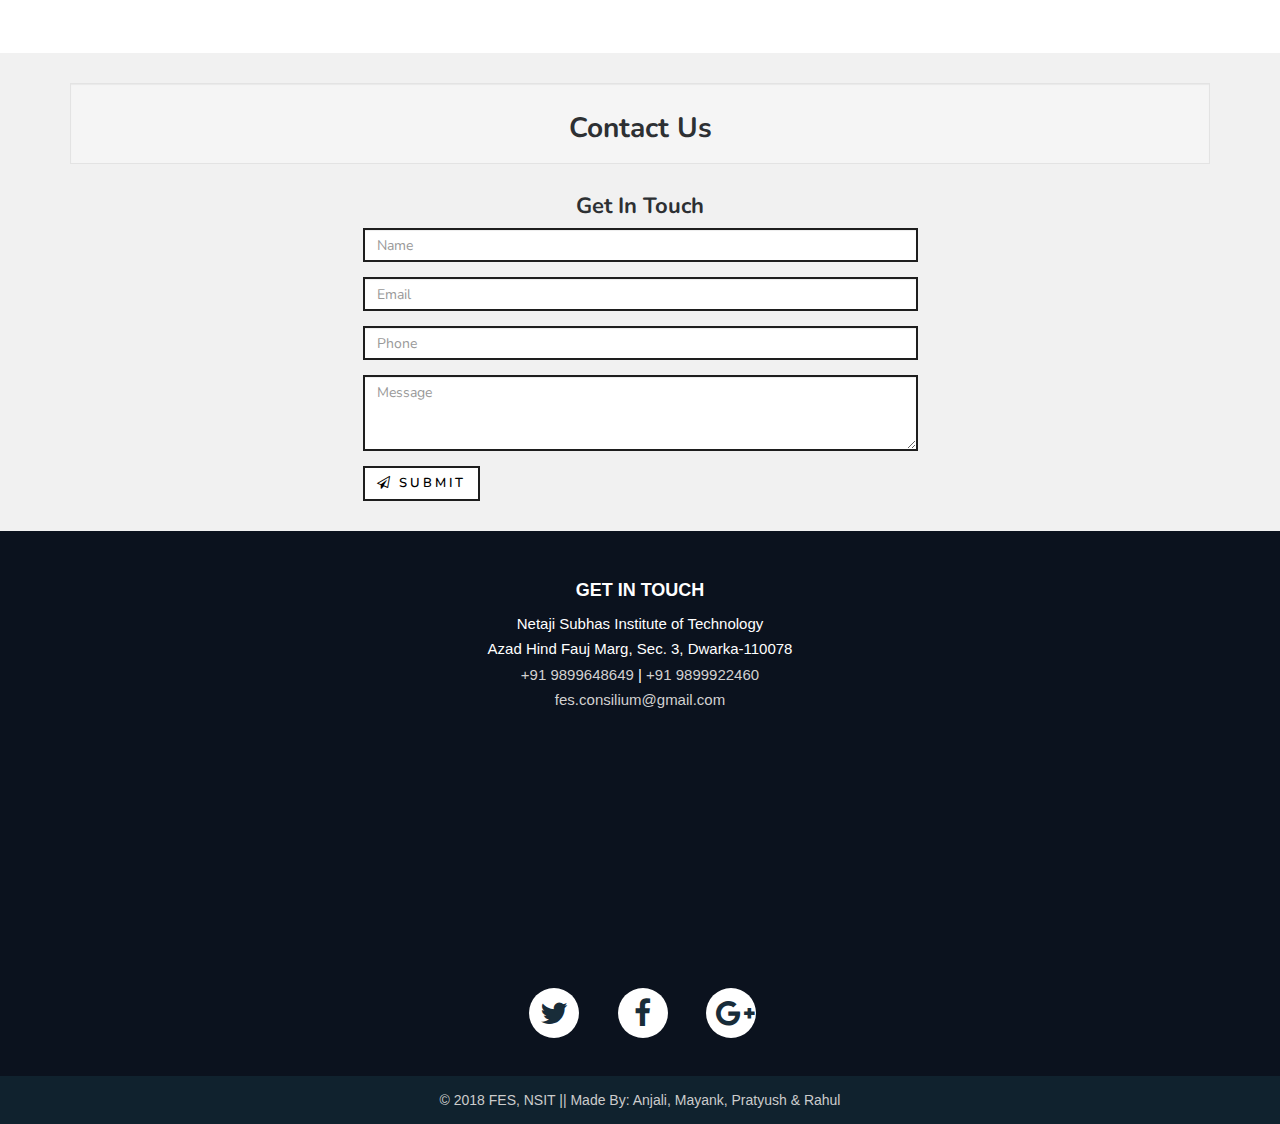
==== commit 3518bf73: "qwe" ====
--- a/index.html
+++ b/index.html
@@ -99,7 +99,7 @@
                         <h5>TradeVerse <br>&nbsp</h5>
                         <p>Not the usual mockstock! We have quadrupled the excitement as the teams will be trading in 4 different markets with 4 different currencies and 1 common crypto currency. To add to the speculation game you can bet on a number
                             of other derivatives! </p>
-                        <a href="tradeverse.html" class="btn btn-info" role="button">Learn More</a>
+                        <a href="tradeverse-5.html" class="btn btn-info" role="button">Learn More</a>
                     </div>
                 </div>
 
@@ -108,7 +108,7 @@
                         <h5>Consilium Case Challenge</h5>
                         <p>Not one of the mundane case studies, on spot decision making, quick strategies, crisis handling, contemplated analysis, yes, it's all going to be there. It's for those who love to challenge themselves. The ultimate chance to prove
                             your mettle!</p>
-                        <a href="ccc.html" class="btn btn-info" role="button">Learn More</a>
+                        <a href="consiliumCase-3.html" class="btn btn-info" role="button">Learn More</a>
                     </div>
                 </div>
 
@@ -117,7 +117,7 @@
                         <h5>Netaji Subhas Business Case</h5>
                         <p>Back with it's second edition, the Netaji Subhas Business Case is here with cases on actual start-ups, right from the CEO's desk. Brainstorming and research, it's all going to be there. Be ready for a battle to be the best of the
                             consultants! </p>
-                        <a href="nsbc.html" class="btn btn-info" role="button">Learn More</a>
+                        <a href="businessCase-4.html" class="btn btn-info" role="button">Learn More</a>
                     </div>
                 </div>
 
@@ -144,7 +144,7 @@
                         <h5>Kaizen</h5>
                         <p>Just like its unique name, this is going to be no ordinary quiz. The quiz is not premised on business facts, instead invigorates one to put on their thinking caps to solve this exciting labyrinth of questions and connect the dots
                             to complete this event.</p>
-                        <a href="kaizen.html" class="btn btn-info" role="button">Learn More</a>
+                        <a href="kaizen-1.html" class="btn btn-info" role="button">Learn More</a>
                     </div>
                 </div>
 
@@ -155,7 +155,7 @@
                         <h5>Speaker Session</h5>
                         <p>FES has always believed that sharing knowledge and deliberating on issues is one of the best way to grow as individuals. The Speaker Session, with a line of eminent personalities in the field of finance and economics is to foster
                             this exact vision. Speaker Session is the heart of our fest as the young business enthusiasts learn from the invaluable experiences of nestors in various fields. </p>
-                        <a href="speaker.html" class="btn btn-info" role="button">Learn More</a>
+                        <a href="speaker-2.html" class="btn btn-info" role="button">Learn More</a>
                     </div>
                 </div>
 
@@ -514,32 +514,32 @@
             <a href="mailto:fes.consilium@gmail.com?Subject=Website%20Query" class="google"><i class="fa fa-google-plus"></i></a>
         </div>
         <div class="footer-copyright">
-            <p>© 2018 FES, NSIT || Made By: Anjali, Mayank, 
-                <!-- <span data-toggle="modal" data-target="#myModal"> -->
-                    <!-- Launch demo modal -->
-                    Pratyush
-                <!-- </span> -->
-                & Rahul
-            </p>
-            <!-- <div class="modal fade" id="myModal" tabindex="-1" role="dialog" aria-labelledby="myModalLabel">
-              <div class="modal-dialog" role="document">
-                <div class="modal-content">
-                  <div class="modal-header">
-                    <button type="button" class="close" data-dismiss="modal" aria-label="Close"><span aria-hidden="true">&times;</span></button>
-                    <h4 class="modal-title" id="myModalLabel">bwahahaha</h4>
-                  </div>
-                  <div class="modal-body">
-                      <div class="">
-                          <img src="images/team/pratyush.jpeg" style="width:50%">
-                          <div class="banner-text" align="center" style="font-size: 18px;color:black">Pratyush Goel<br>Developer</div>
-                      </div>
-                  </div>
-                  <div class="modal-footer">
-                    <button type="button" class="btn btn-default" data-dismiss="modal">Close</button>
-                  </div>
-                </div>
-              </div>
-            </div> -->
+            <p>© 2018 FES, NSIT || Made By: Anjali, Mayank, <span data-toggle="modal" data-target="#myModal">
+  <!-- Launch demo modal -->
+  Pratyush
+</span>
+ & Rahul</p>
+ <div class="modal fade" id="myModal" tabindex="-1" role="dialog" aria-labelledby="myModalLabel">
+   <div class="modal-dialog" role="document">
+     <div class="modal-content">
+       <div class="modal-header">
+         <button type="button" class="close" data-dismiss="modal" aria-label="Close"><span aria-hidden="true">&times;</span></button>
+         <h4 class="modal-title" id="myModalLabel">bwahahaha</h4>
+       </div>
+       <div class="modal-body">
+           <div class="">
+               <!-- <div class="numbertext">34/35</div> -->
+               <img src="images/team/pratyush.jpeg" style="width:50%">
+               <div class="banner-text" align="center" style="font-size: 18px;color:black">Pratyush Goel<br>Developer</div>
+           </div>
+       </div>
+       <div class="modal-footer">
+         <button type="button" class="btn btn-default" data-dismiss="modal">Close</button>
+         <!-- <button type="button" class="btn btn-primary">Save changes</button> -->
+       </div>
+     </div>
+   </div>
+ </div>
         </div>
     </footer>
     <!-- Footer section -->
--- a/css/responsive.css
+++ b/css/responsive.css
@@ -0,0 +1,103 @@
+@media screen and (max-width: 1024px) {
+#header .header-content {
+	width: 90%;
+}
+.nav-toggle {
+	display: block;
+}
+.navigation {
+	position: fixed;
+	background-color: #000;
+	width: 100%;
+	height: 100%;
+	top: 0;
+	left: 0;
+	z-index: 99999;
+	visibility: hidden;
+	opacity: 0;
+	-webkit-transition: opacity 0.5s, visibility 0s 0.5s;
+	transition: opacity 0.5s, visibility 0s 0.5s;
+}
+.navigation .primary-nav {
+	position: relative;
+	top: 45%;
+	-moz-transform: translateY(-45%);
+	-ms-transform: translateY(-45%);
+	-webkit-transform: translateY(-45%);
+	transform: translateY(-45%);
+}
+.navigation li {
+	display: block;
+	margin-bottom: 20px;
+}
+.navigation a {
+	display: block;
+	font-size: 25px;
+	margin: 0;
+	text-align: center;
+}
+.person {
+	margin: 0 auto 50px;
+}
+.person-content {
+	text-align: center;
+}
+.person .social-icons li {
+	display: inline-block;
+	float: none;
+	margin-bottom: 5px;
+}
+.testimonials blockquote {
+	padding: 20px 5% 0;
+}
+.testimonials p {
+	font-size: 14px;
+}
+.flex-control-nav {
+	bottom: 20px;
+}
+}
+@media screen and (max-width: 768px) {
+.banner-text {
+	padding-top: 30%;
+}
+.banner-text h1 {
+	font-size: 42px;
+}
+.banner-text p {
+	font-size: 18px;
+}
+.flexslider {
+	padding-bottom: 80px;
+}
+.flex-control-nav {
+	width: 100%;
+}
+.footer .footer-col {
+	margin-bottom: 50px;
+}
+}
+@media screen and (max-width: 640px) {
+.banner-text {
+	padding-top: 35%;
+}
+}
+@media screen and (max-width: 480px) {
+.banner-text {
+	padding-top: 45%;
+}
+.banner-text h1 {
+	font-size: 32px;
+}
+}
+@media screen and (max-width: 320px) {
+.banner-text {
+	padding-top: 55%;
+}
+.testimonials blockquote {
+	padding: 20px 5% 0;
+}
+.testimonials p {
+	font-size: 14px;
+}
+}
--- a/css/font-icon.css
+++ b/css/font-icon.css
@@ -0,0 +1,318 @@
+/* ==========================================================================
+	Font Icon (http://www.elegantthemes.com/blog/freebie-of-the-week/free-line-style-icons)
+========================================================================== */
+@font-face {
+  font-family: "elegant-theme-line";
+  src: url('../fonts/elegant-theme-line.ttf?1439850014') format('truetype'), url('../fonts/elegant-theme-line.eot?1439850014') format('embedded-opentype'), url('../fonts/elegant-theme-line.svg?1439850014') format('svg'), url('../fonts/elegant-theme-line.woff?1439850014') format('woff'); }
+.icon {
+  font-family: 'elegant-theme-line';
+  speak: none;
+  font-style: normal;
+  font-weight: normal;
+  font-variant: normal;
+  text-transform: none;
+  line-height: 1;
+  /* Better Font Rendering =========== */
+  -webkit-font-smoothing: antialiased;
+  -moz-osx-font-smoothing: grayscale; }
+
+.icon-mobile:before {
+  content: "\e000"; }
+
+.icon-laptop:before {
+  content: "\e001"; }
+
+.icon-desktop:before {
+  content: "\e002"; }
+
+.icon-tablet:before {
+  content: "\e003"; }
+
+.icon-phone:before {
+  content: "\e004"; }
+
+.icon-document:before {
+  content: "\e005"; }
+
+.icon-documents:before {
+  content: "\e006"; }
+
+.icon-search:before {
+  content: "\e007"; }
+
+.icon-clipboard:before {
+  content: "\e008"; }
+
+.icon-newspaper:before {
+  content: "\e009"; }
+
+.icon-notebook:before {
+  content: "\e00a"; }
+
+.icon-book-open:before {
+  content: "\e00b"; }
+
+.icon-browser:before {
+  content: "\e00c"; }
+
+.icon-calendar:before {
+  content: "\e00d"; }
+
+.icon-presentation:before {
+  content: "\e00e"; }
+
+.icon-picture:before {
+  content: "\e00f"; }
+
+.icon-pictures:before {
+  content: "\e010"; }
+
+.icon-video:before {
+  content: "\e011"; }
+
+.icon-camera:before {
+  content: "\e012"; }
+
+.icon-printer:before {
+  content: "\e013"; }
+
+.icon-toolbox:before {
+  content: "\e014"; }
+
+.icon-briefcase:before {
+  content: "\e015"; }
+
+.icon-wallet:before {
+  content: "\e016"; }
+
+.icon-gift:before {
+  content: "\e017"; }
+
+.icon-bargraph:before {
+  content: "\e018"; }
+
+.icon-grid:before {
+  content: "\e019"; }
+
+.icon-expand:before {
+  content: "\e01a"; }
+
+.icon-focus:before {
+  content: "\e01b"; }
+
+.icon-edit:before {
+  content: "\e01c"; }
+
+.icon-adjustments:before {
+  content: "\e01d"; }
+
+.icon-ribbon:before {
+  content: "\e01e"; }
+
+.icon-hourglass:before {
+  content: "\e01f"; }
+
+.icon-lock:before {
+  content: "\e020"; }
+
+.icon-megaphone:before {
+  content: "\e021"; }
+
+.icon-shield:before {
+  content: "\e022"; }
+
+.icon-trophy:before {
+  content: "\e023"; }
+
+.icon-flag:before {
+  content: "\e024"; }
+
+.icon-map:before {
+  content: "\e025"; }
+
+.icon-puzzle:before {
+  content: "\e026"; }
+
+.icon-basket:before {
+  content: "\e027"; }
+
+.icon-envelope:before {
+  content: "\e028"; }
+
+.icon-streetsign:before {
+  content: "\e029"; }
+
+.icon-telescope:before {
+  content: "\e02a"; }
+
+.icon-gears:before {
+  content: "\e02b"; }
+
+.icon-key:before {
+  content: "\e02c"; }
+
+.icon-paperclip:before {
+  content: "\e02d"; }
+
+.icon-attachment:before {
+  content: "\e02e"; }
+
+.icon-pricetags:before {
+  content: "\e02f"; }
+
+.icon-lightbulb:before {
+  content: "\e030"; }
+
+.icon-layers:before {
+  content: "\e031"; }
+
+.icon-pencil:before {
+  content: "\e032"; }
+
+.icon-tools:before {
+  content: "\e033"; }
+
+.icon-tools-2:before {
+  content: "\e034"; }
+
+.icon-scissors:before {
+  content: "\e035"; }
+
+.icon-paintbrush:before {
+  content: "\e036"; }
+
+.icon-magnifying-glass:before {
+  content: "\e037"; }
+
+.icon-circle-compass:before {
+  content: "\e038"; }
+
+.icon-linegraph:before {
+  content: "\e039"; }
+
+.icon-mic:before {
+  content: "\e03a"; }
+
+.icon-strategy:before {
+  content: "\e03b"; }
+
+.icon-beaker:before {
+  content: "\e03c"; }
+
+.icon-caution:before {
+  content: "\e03d"; }
+
+.icon-recycle:before {
+  content: "\e03e"; }
+
+.icon-anchor:before {
+  content: "\e03f"; }
+
+.icon-profile-male:before {
+  content: "\e040"; }
+
+
+.icon-profile-female:before {
+  content: "\e041"; }
+
+.icon-bike:before {
+  content: "\e042"; }
+
+.icon-wine:before {
+  content: "\e043"; }
+
+.icon-hotairballoon:before {
+  content: "\e044"; }
+
+.icon-globe:before {
+  content: "\e045"; }
+
+.icon-genius:before {
+  content: "\e046"; }
+
+.icon-map-pin:before {
+  content: "\e047"; }
+
+.icon-dial:before {
+  content: "\e048"; }
+
+.icon-chat:before {
+  content: "\e049"; }
+
+.icon-heart:before {
+  content: "\e04a"; }
+
+.icon-cloud:before {
+  content: "\e04b"; }
+
+.icon-upload:before {
+  content: "\e04c"; }
+
+.icon-download:before {
+  content: "\e04d"; }
+
+.icon-target:before {
+  content: "\e04e"; }
+
+.icon-hazardous:before {
+  content: "\e04f"; }
+
+.icon-piechart:before {
+  content: "\e050"; }
+
+.icon-speedometer:before {
+  content: "\e051"; }
+
+.icon-global:before {
+  content: "\e052"; }
+
+.icon-compass:before {
+  content: "\e053"; }
+
+.icon-lifesaver:before {
+  content: "\e054"; }
+
+.icon-clock:before {
+  content: "\e055"; }
+
+.icon-aperture:before {
+  content: "\e056"; }
+
+.icon-quote:before {
+  content: "\e057"; }
+
+.icon-scope:before {
+  content: "\e058"; }
+
+.icon-alarmclock:before {
+  content: "\e059"; }
+
+.icon-refresh:before {
+  content: "\e05a"; }
+
+.icon-happy:before {
+  content: "\e05b"; }
+
+.icon-sad:before {
+  content: "\e05c"; }
+
+.icon-facebook:before {
+  content: "\e05d"; }
+
+.icon-twitter:before {
+  content: "\e05e"; }
+
+.icon-googleplus:before {
+  content: "\e05f"; }
+
+.icon-rss:before {
+  content: "\e060"; }
+
+.icon-tumblr:before {
+  content: "\e061"; }
+
+.icon-linkedin:before {
+  content: "\e062"; }
+
+.icon-dribbble:before {
+  content: "\e063"; }
--- a/css/Footer-with-map.css
+++ b/css/Footer-with-map.css
@@ -0,0 +1,239 @@
+* {box-sizing:border-box}
+
+/* Slideshow container */
+.slideshow-container {
+  max-width: 1000px;
+  position: relative;
+  margin: auto;
+}
+
+/* Hide the images by default */
+/* .mySlides {
+    display: none;
+} */
+
+/* Next & previous buttons */
+.prev, .next {
+  cursor: pointer;
+  position: absolute;
+  top: 50%;
+  width: auto;
+  margin-top: -22px;
+  padding: 16px;
+  color: white;
+  font-weight: bold;
+  font-size: 18px;
+  transition: 0.6s ease;
+  border-radius: 0 3px 3px 0;
+}
+
+/* Position the "next button" to the right */
+.next {
+  right: 0;
+  border-radius: 3px 0 0 3px;
+}
+
+/* On hover, add a black background color with a little bit see-through */
+.prev:hover, .next:hover {
+  background-color: rgba(0,0,0,0.8);
+}
+
+/* Caption text */
+.text {
+  color: #f2f2f2;
+  font-size: 15px;
+  padding: 8px 12px;
+  position: absolute;
+  bottom: 8px;
+  width: 100%;
+  text-align: center;
+}
+
+/* Number text (1/3 etc) */
+.numbertext {
+  color: #f2f2f2;
+  font-size: 12px;
+  padding: 8px 12px;
+  position: absolute;
+  top: 0;
+}
+
+/* The dots/bullets/indicators */
+.dot {
+  cursor:pointer;
+  height: 15px;
+  width: 15px;
+  margin: 0 2px;
+  background-color: #bbb;
+  border-radius: 50%;
+  display: inline-block;
+  transition: background-color 0.6s ease;
+}
+
+.active, .dot:hover {
+  /* background-color: #717171; */
+}
+
+/* Fading animation */
+/* .fade {
+  -webkit-animation-name: fade;
+  -webkit-animation-duration: 1.5s;
+  animation-name: fade;
+  animation-duration: 1.5s;
+}
+
+@-webkit-keyframes fade {
+  from {opacity: .4}
+  to {opacity: 1}
+}
+
+@keyframes fade {
+  from {opacity: .4}
+  to {opacity: 1}
+} */
+
+.navbar-brand {
+    font-family: 'Amatic SC', cursive;
+}
+
+#myFooter {
+    text-align: center;
+    background-color: #0b121e;
+    color: white;
+    padding-top: 20px;
+}
+
+#map-container {
+    height: 200px;
+    width: 80%;
+    margin-top: 30px;
+    margin-bottom: 10px;
+}
+
+#myFooter .row {
+    margin: 0 85px;
+}
+
+#myFooter .footer-copyright {
+    background-color: #10222e;
+    padding-top: 3px;
+    padding-bottom: 3px;
+    text-align: center;
+}
+
+#myFooter .footer-copyright p {
+    margin: 10px;
+    color: #ccc;
+}
+
+#myFooter .container {
+    width: auto;
+}
+
+#myFooter ul {
+    list-style-type: none;
+    padding-left: 0;
+    line-height: 1.7;
+    font-size: 15px
+}
+
+#myFooter h5 {
+    font-size: 18px;
+    color: white;
+    font-weight: bold;
+    margin-top: 30px;
+}
+
+#myFooter a {
+    color: #d2d1d1;
+    text-decoration: none;
+}
+
+#myFooter a:hover,
+#myFooter a:focus {
+    text-decoration: none;
+    color: white;
+}
+
+#myFooter .social-networks {
+    text-align: center;
+    padding-top: 30px;
+    padding-bottom: 38px;
+}
+
+#myFooter .fa {
+    font-size: 30px;
+    margin-right: 15px;
+    margin-left: 20px;
+    background-color: white;
+    color: #182c39;
+    border-radius: 51%;
+    padding: 10px;
+    height: 50px;
+    width: 50px;
+    text-align: center;
+    line-height: 31px;
+    text-decoration: none;
+    transition: color 0.2s;
+}
+
+#myFooter .fa-facebook:hover {
+    color: #2b55ff;
+}
+
+#myFooter .fa-facebook:focus {
+    color: #2b55ff;
+}
+
+#myFooter .fa-google-plus:hover {
+    color: red;
+}
+
+#myFooter .fa-google-plus:focus {
+    color: red;
+}
+
+#myFooter .fa-twitter:hover {
+    color: #00aced;
+}
+
+#myFooter .fa-twitter:focus {
+    color: #00aced;
+}
+
+@media screen and (max-width: 767px) {
+    #myFooter {
+        text-align: center;
+    }
+    #myFooter .row {
+        margin: 0;
+    }
+}
+
+
+
+/* CSS used for positioning the footers at the bottom of the page. */
+/* You can remove this. */
+
+html{
+    height: 100%;
+}
+
+body{
+    display: flex;
+    display: -webkit-flex;
+    flex-direction: column;
+    -webkit-flex-direction: column;
+    height: 100%;
+}
+
+.content{
+   flex: 1 0 auto;
+   -webkit-flex: 1 0 auto;
+   min-height: 200px;
+}
+
+#myFooter{
+   flex: 0 0 auto;
+   -webkit-flex: 0 0 auto;
+}
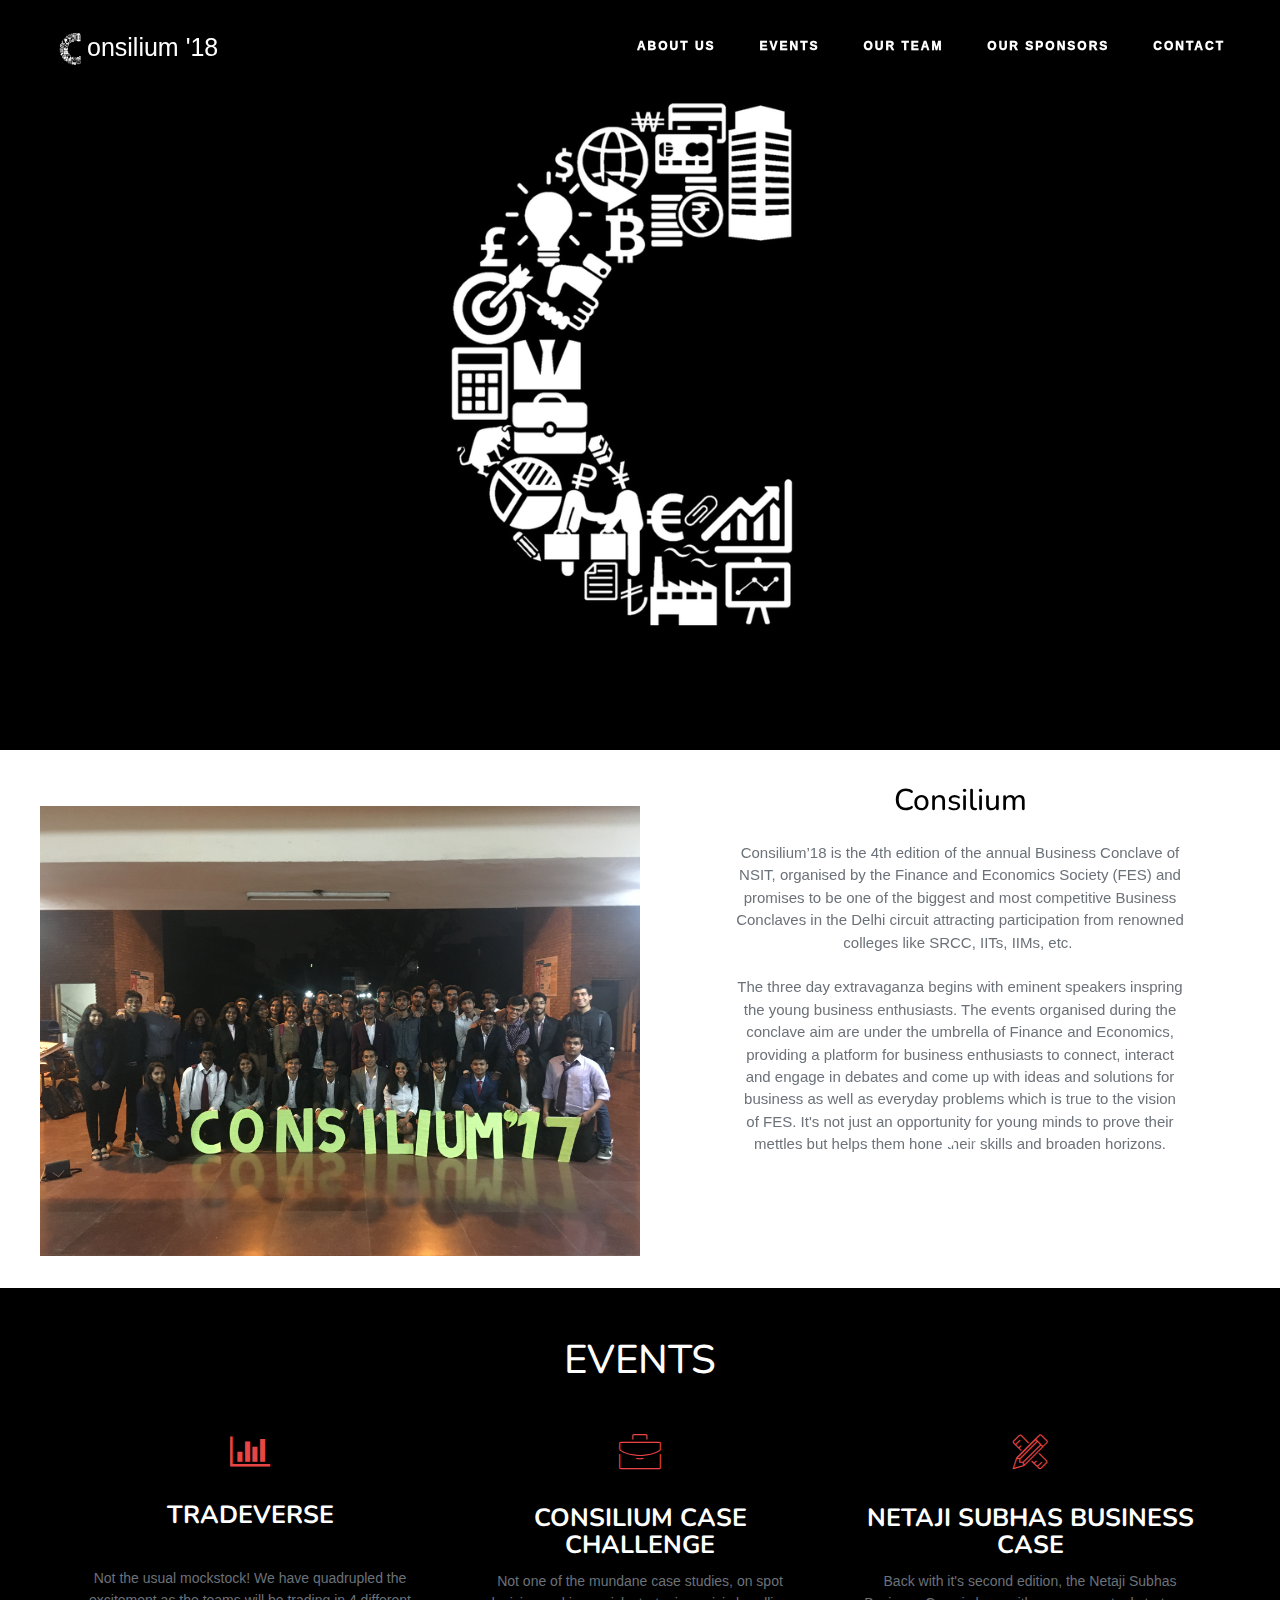
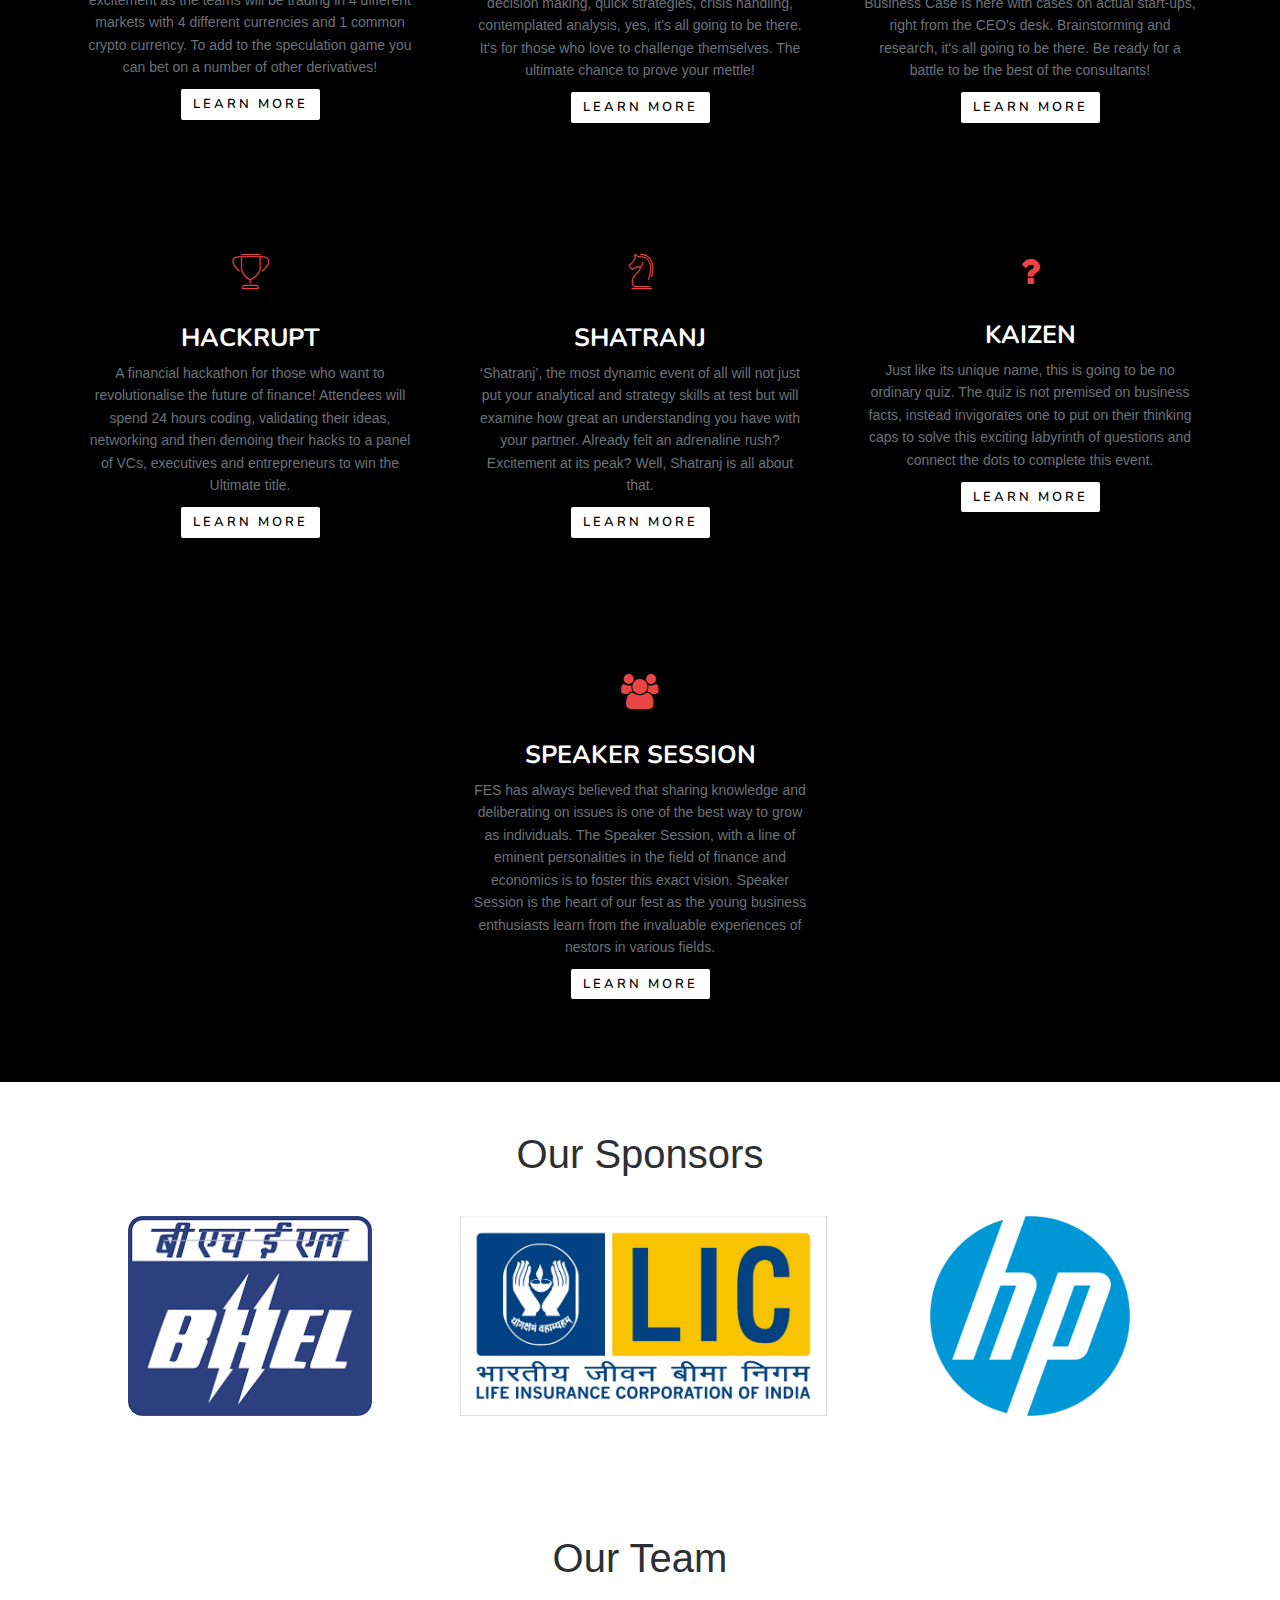
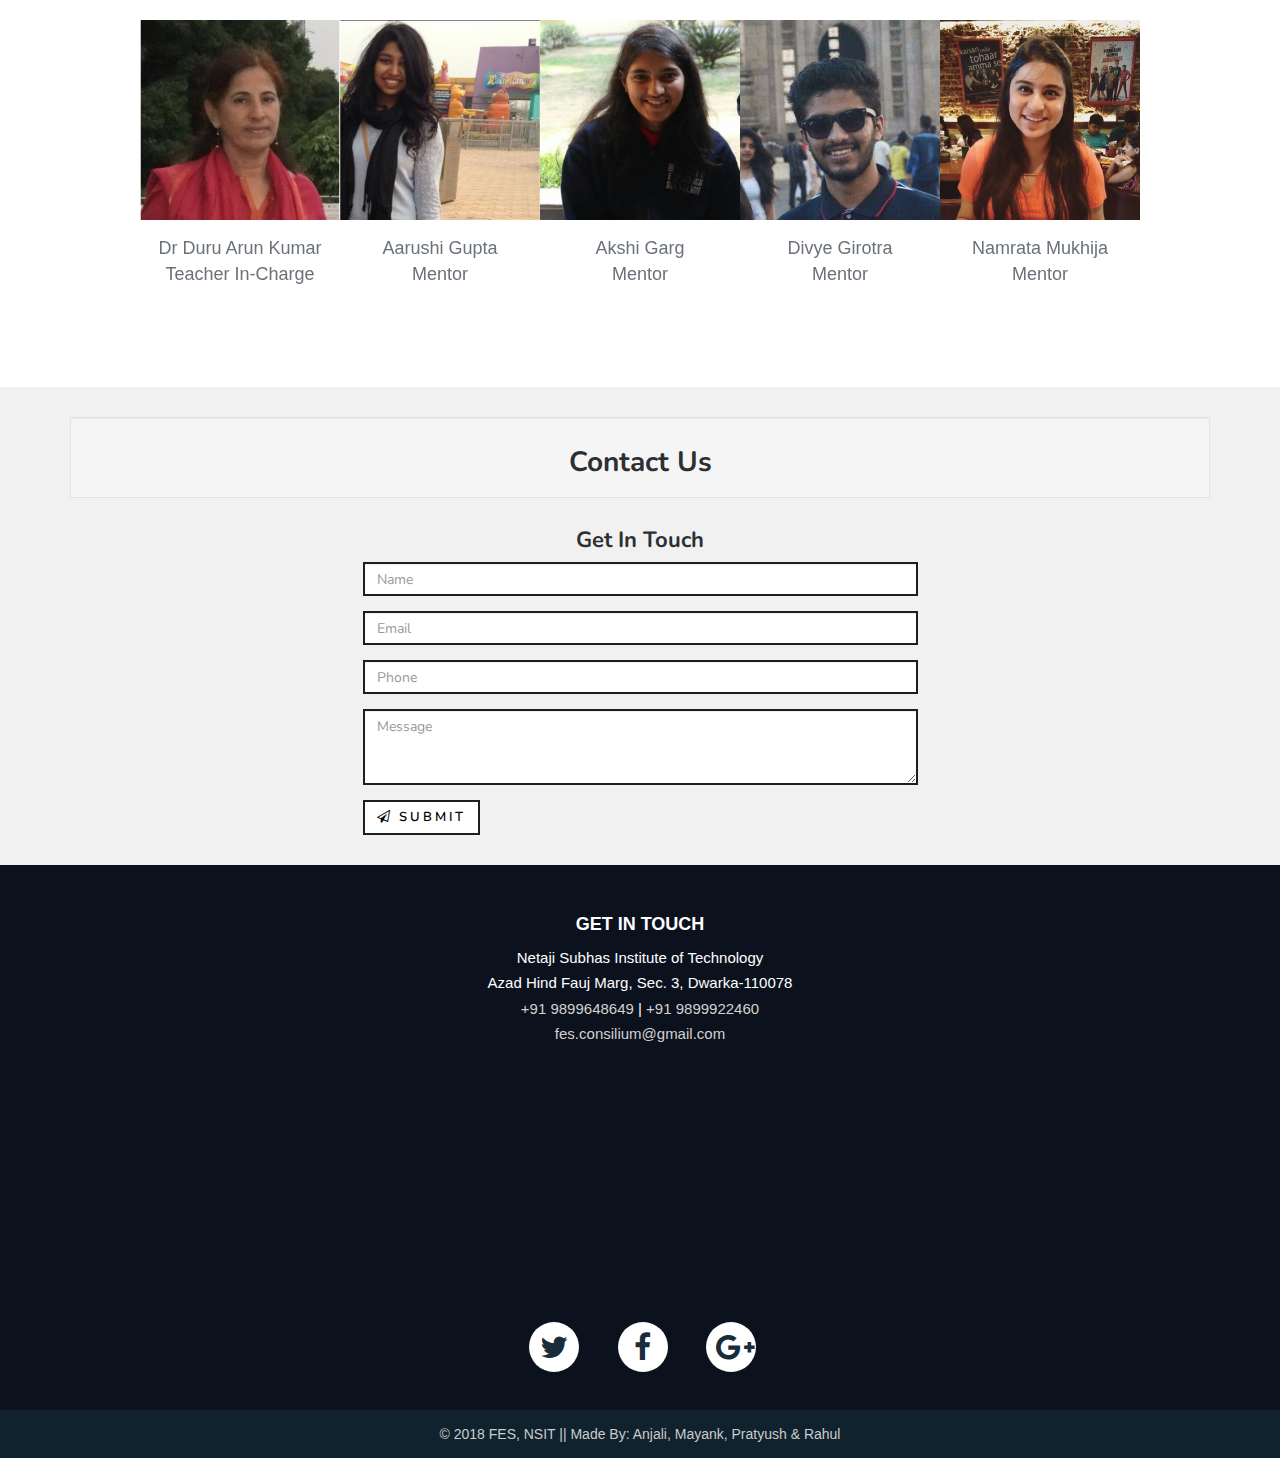
==== commit 7cbdd816: "sponsors added" ====
--- a/index.html
+++ b/index.html
@@ -37,6 +37,7 @@
                         <li><a href="#intro">About Us</a></li>
                         <li><a href="#services-container">Events</a></li>
                         <li><a href="#teams">Our Team</a></li>
+                        <li><a href="#teams">Our Sponsors</a></li>
                         <li><a href="#contact">Contact</a></li>
                     </ul>
                 </nav>
@@ -99,7 +100,7 @@
                         <h5>TradeVerse <br>&nbsp</h5>
                         <p>Not the usual mockstock! We have quadrupled the excitement as the teams will be trading in 4 different markets with 4 different currencies and 1 common crypto currency. To add to the speculation game you can bet on a number
                             of other derivatives! </p>
-                        <a href="tradeverse-5.html" class="btn btn-info" role="button">Learn More</a>
+                        <a href="tradeverse.html" class="btn btn-info" role="button">Learn More</a>
                     </div>
                 </div>
 
@@ -108,7 +109,7 @@
                         <h5>Consilium Case Challenge</h5>
                         <p>Not one of the mundane case studies, on spot decision making, quick strategies, crisis handling, contemplated analysis, yes, it's all going to be there. It's for those who love to challenge themselves. The ultimate chance to prove
                             your mettle!</p>
-                        <a href="consiliumCase-3.html" class="btn btn-info" role="button">Learn More</a>
+                        <a href="ccc.html" class="btn btn-info" role="button">Learn More</a>
                     </div>
                 </div>
 
@@ -117,7 +118,7 @@
                         <h5>Netaji Subhas Business Case</h5>
                         <p>Back with it's second edition, the Netaji Subhas Business Case is here with cases on actual start-ups, right from the CEO's desk. Brainstorming and research, it's all going to be there. Be ready for a battle to be the best of the
                             consultants! </p>
-                        <a href="businessCase-4.html" class="btn btn-info" role="button">Learn More</a>
+                        <a href="nsbc.html" class="btn btn-info" role="button">Learn More</a>
                     </div>
                 </div>
 
@@ -144,7 +145,7 @@
                         <h5>Kaizen</h5>
                         <p>Just like its unique name, this is going to be no ordinary quiz. The quiz is not premised on business facts, instead invigorates one to put on their thinking caps to solve this exciting labyrinth of questions and connect the dots
                             to complete this event.</p>
-                        <a href="kaizen-1.html" class="btn btn-info" role="button">Learn More</a>
+                        <a href="kaizen.html" class="btn btn-info" role="button">Learn More</a>
                     </div>
                 </div>
 
@@ -155,7 +156,7 @@
                         <h5>Speaker Session</h5>
                         <p>FES has always believed that sharing knowledge and deliberating on issues is one of the best way to grow as individuals. The Speaker Session, with a line of eminent personalities in the field of finance and economics is to foster
                             this exact vision. Speaker Session is the heart of our fest as the young business enthusiasts learn from the invaluable experiences of nestors in various fields. </p>
-                        <a href="speaker-2.html" class="btn btn-info" role="button">Learn More</a>
+                        <a href="speaker.html" class="btn btn-info" role="button">Learn More</a>
                     </div>
                 </div>
 
@@ -166,6 +167,26 @@
     </section>
     <!-- events section -->
 
+<!-- Sponsors -->
+    <section id="sponsors">
+        <div class="container">
+            <div class="row text-center" style="margin:30px auto"><h2>Our Sponsors</h2></div>
+            <div class="row">
+                <div class="col-md-4 text-center">
+                        <a href="https://www.licindia.in/" class=""><img src="./images/sponsors/bhel.png" alt="" height=200px;></a>
+                </div>
+                <div class="col-md-4 text-center">
+                        <a href="https://www.licindia.in/" class=""><img src="./images/sponsors/LIC_Logo.jpg" alt="" height=200px;></a>
+                    </div>
+                <div class="col-md-4 text-center">
+                        <a href="https://www.licindia.in/" class=""><img src="./images/sponsors/hp.png" alt="" height=200px;></a>
+                </div>
+            </div>
+        </div>
+    </section>
+
+
+<!-- Sponsors end -->
     <!-- our team section -->
 
 
